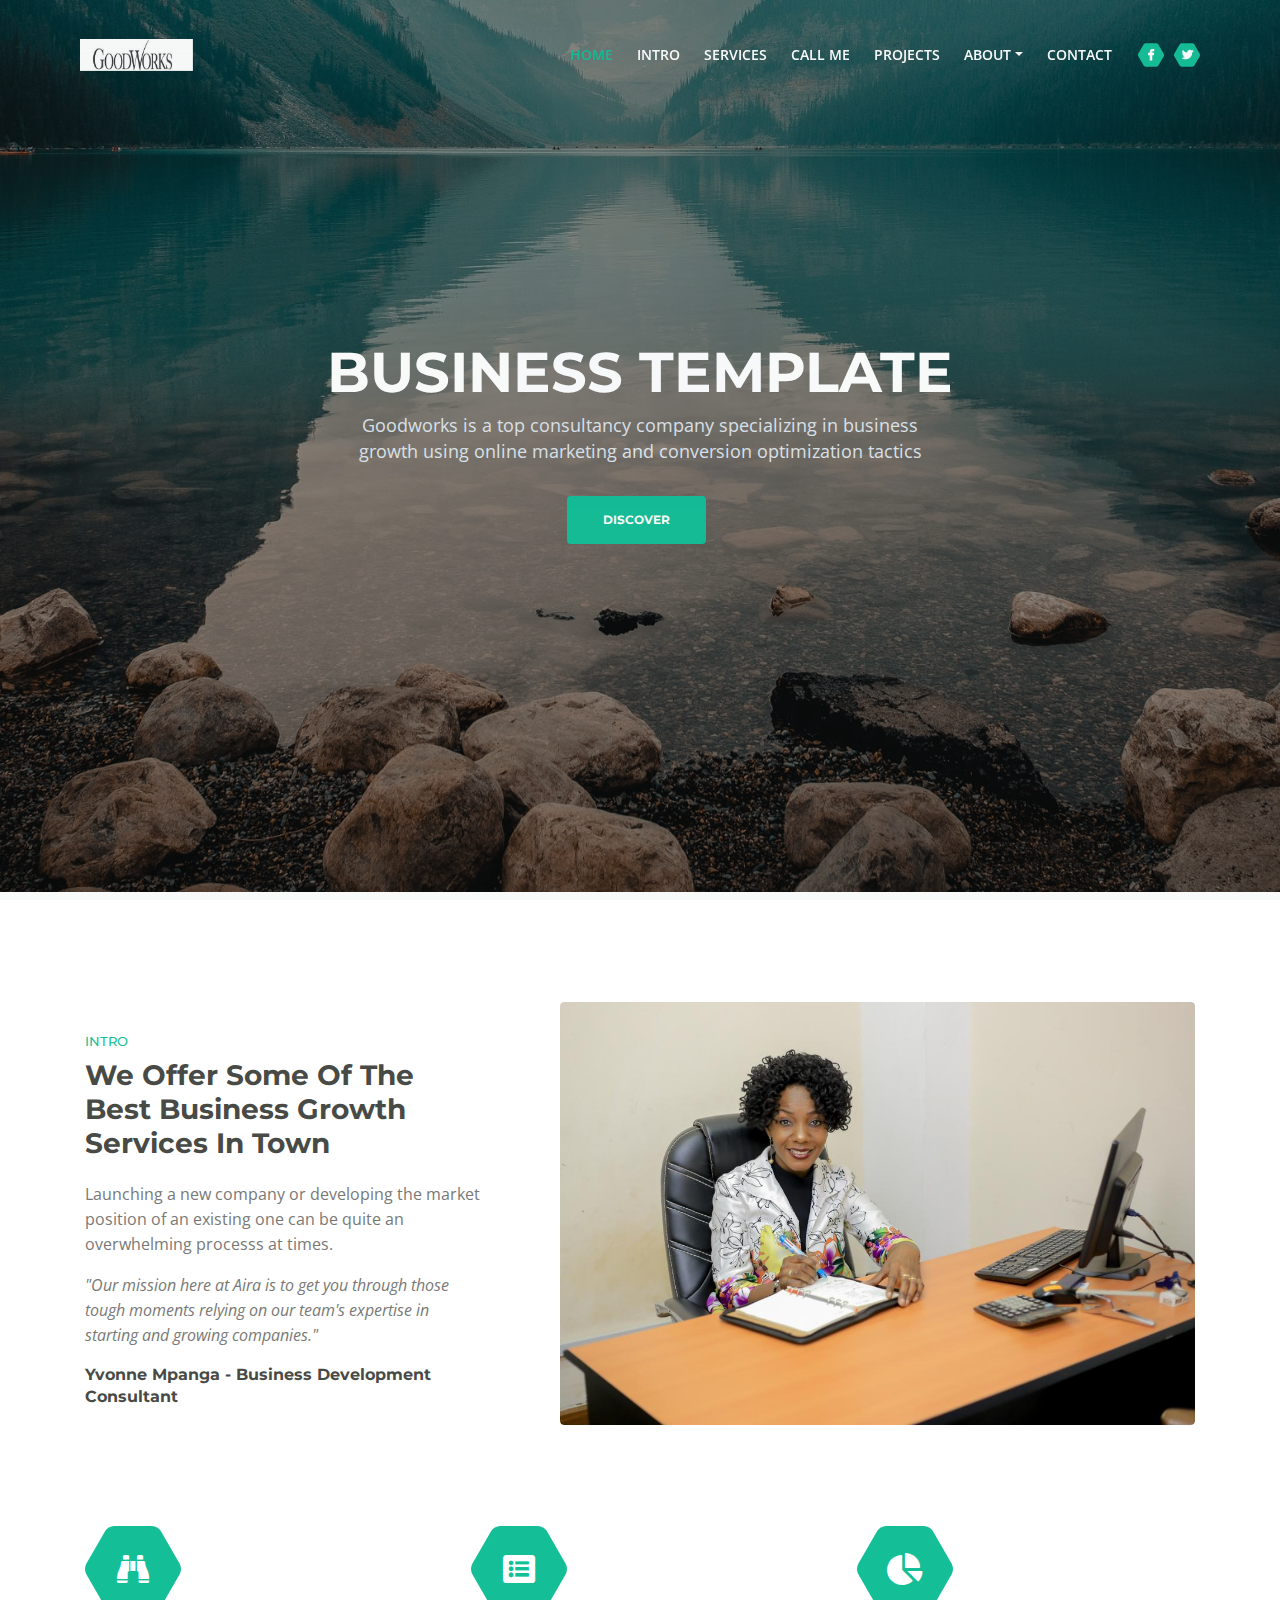
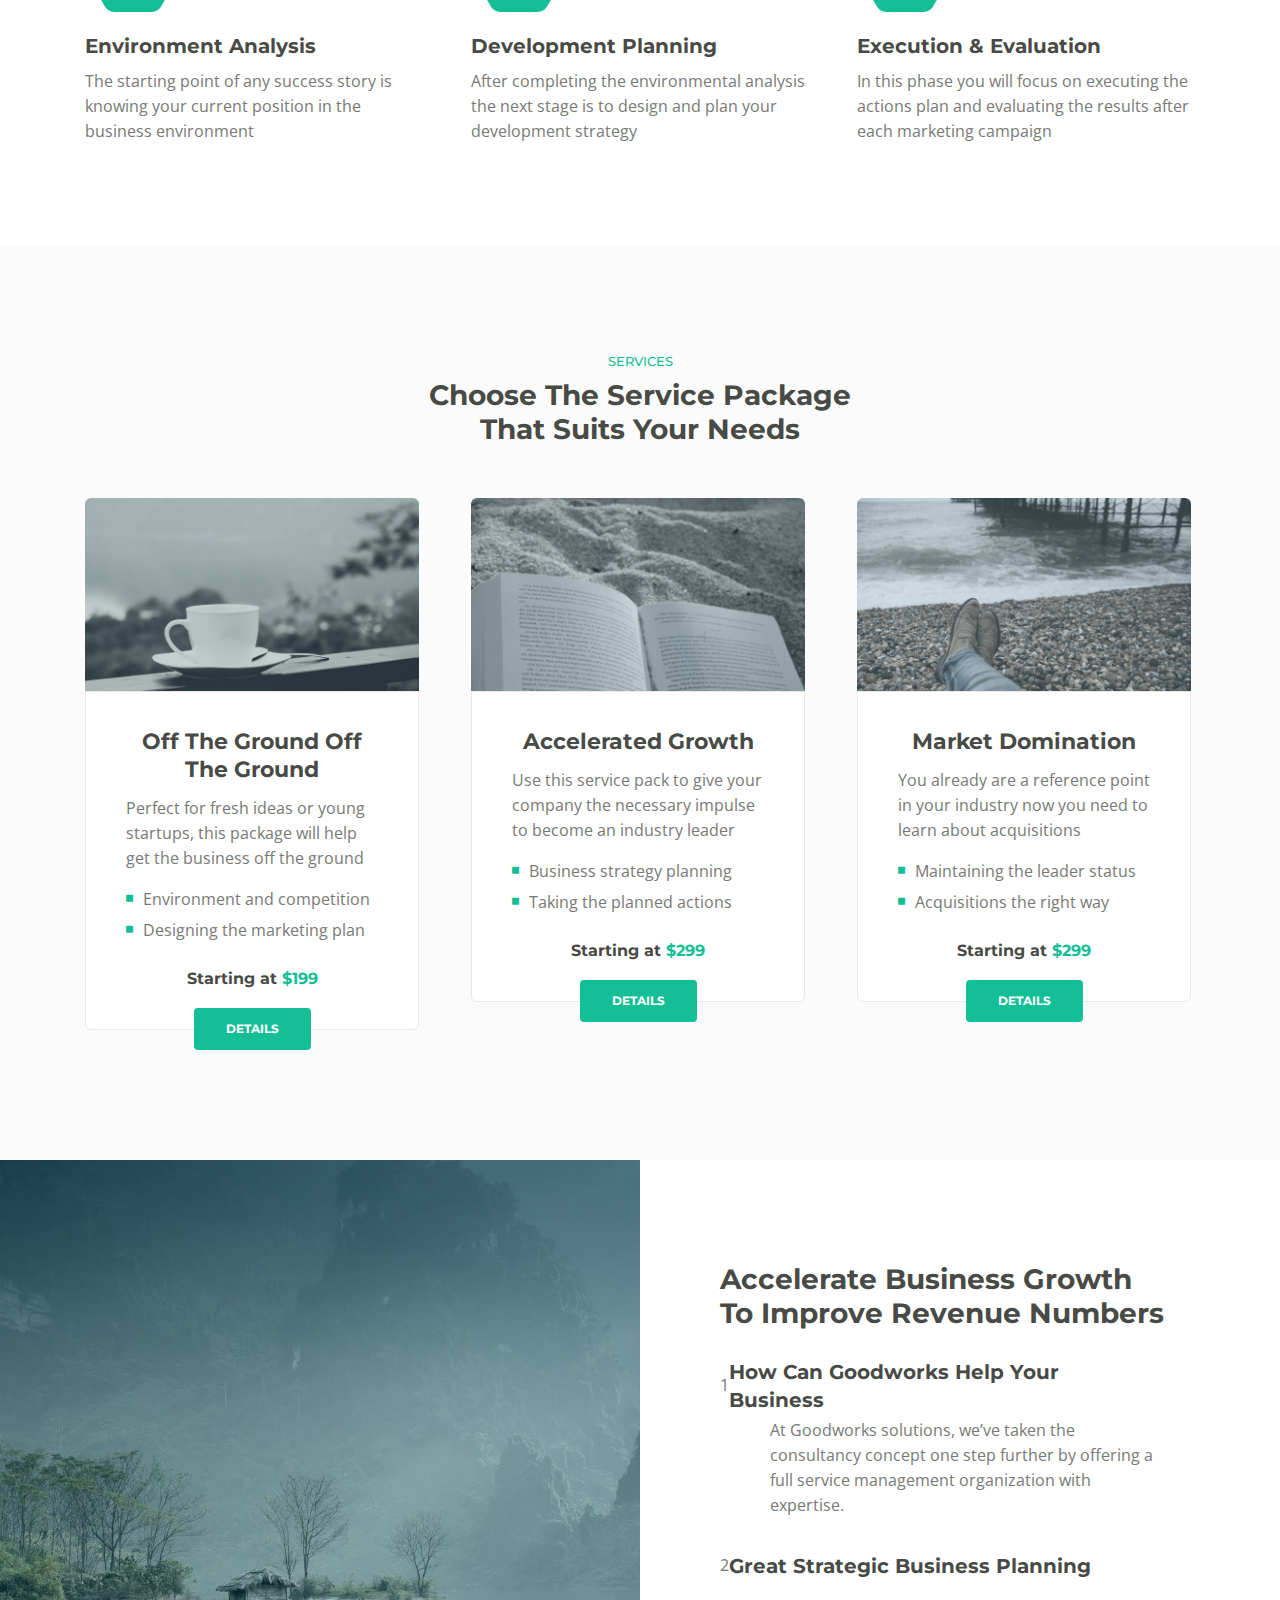
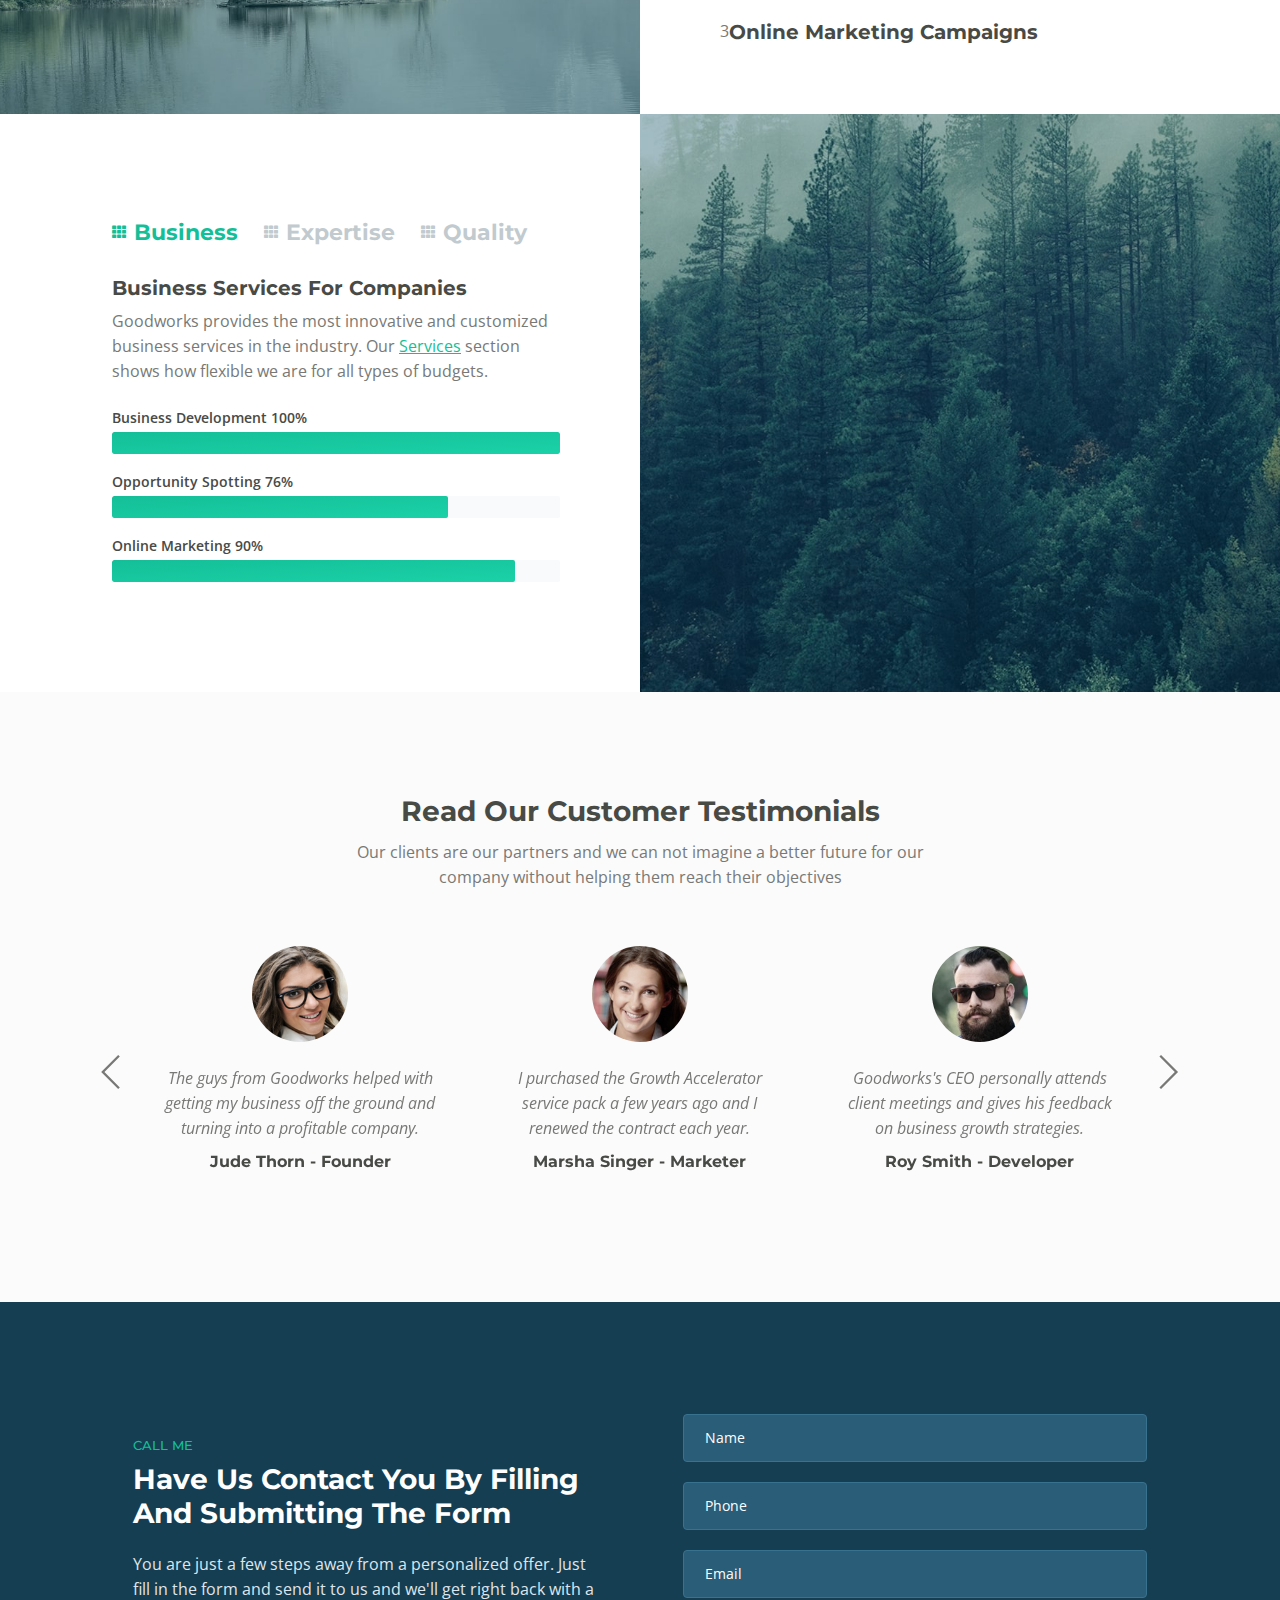
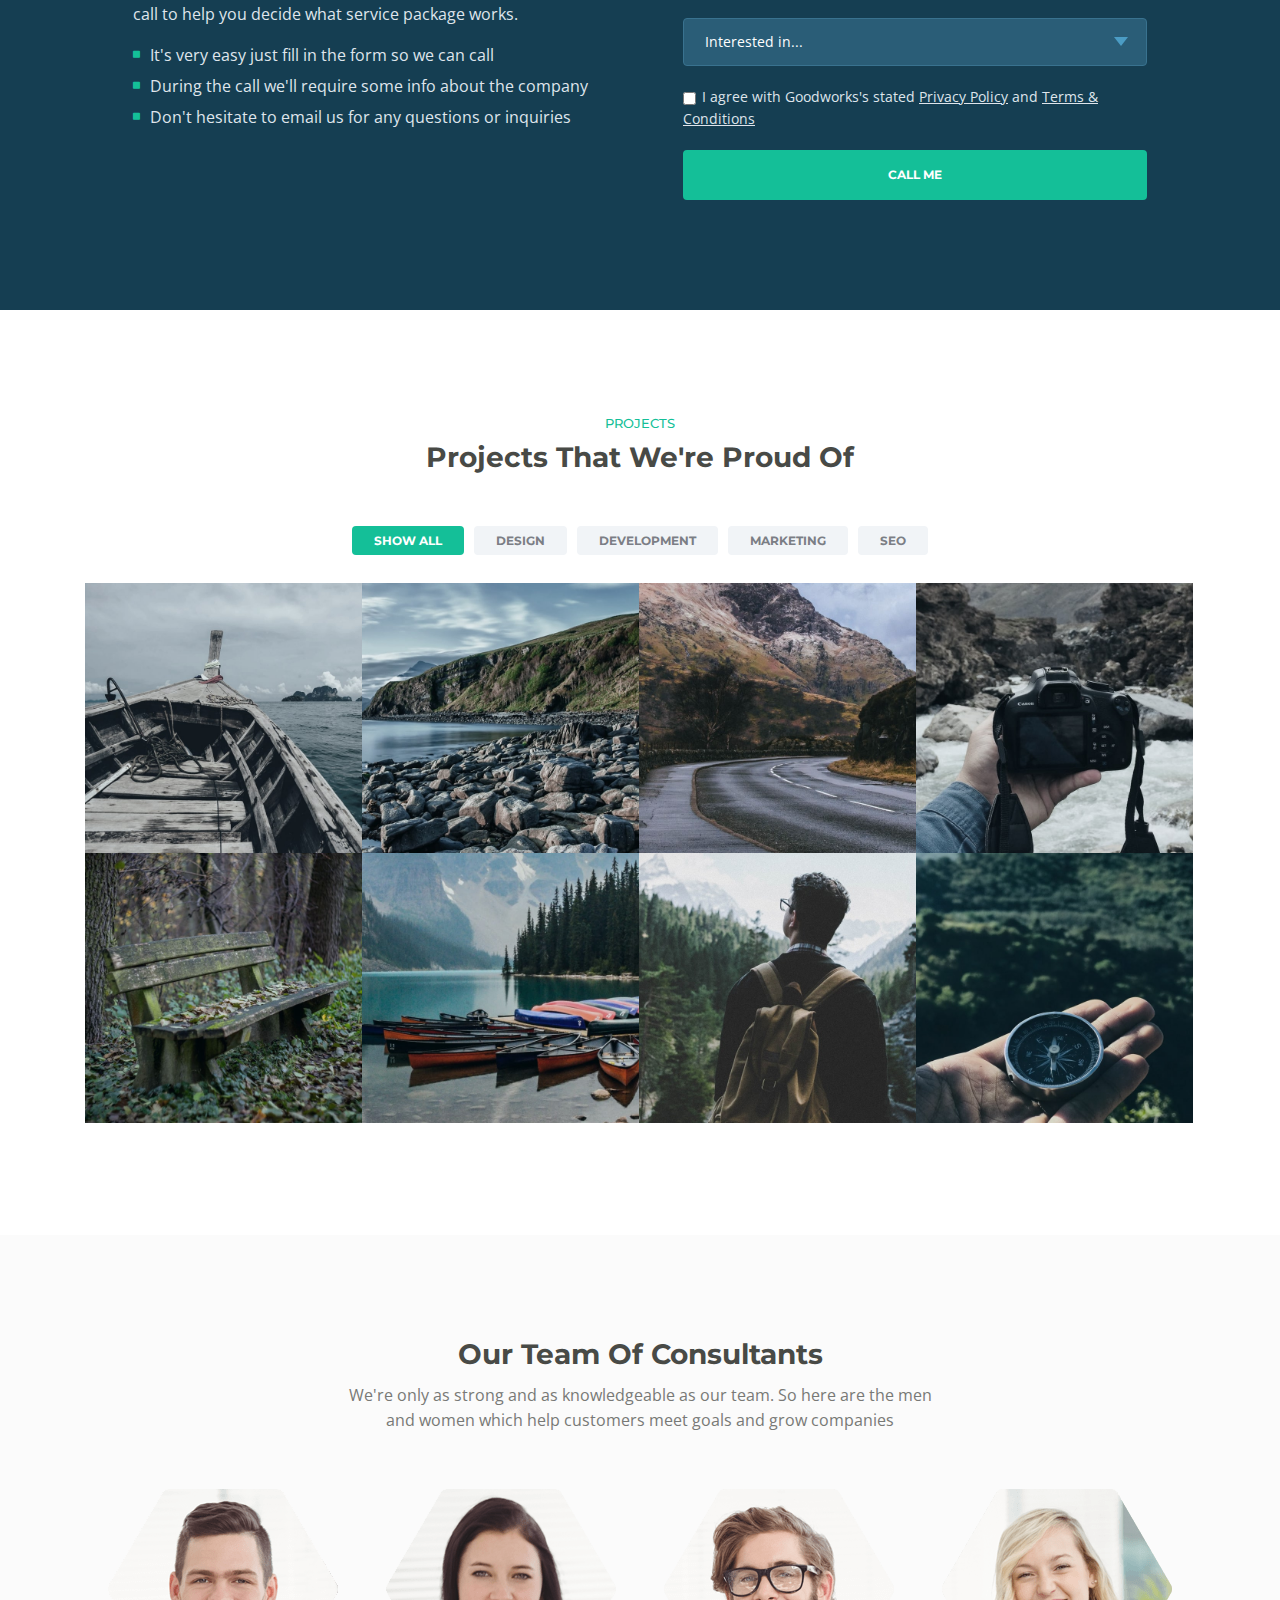
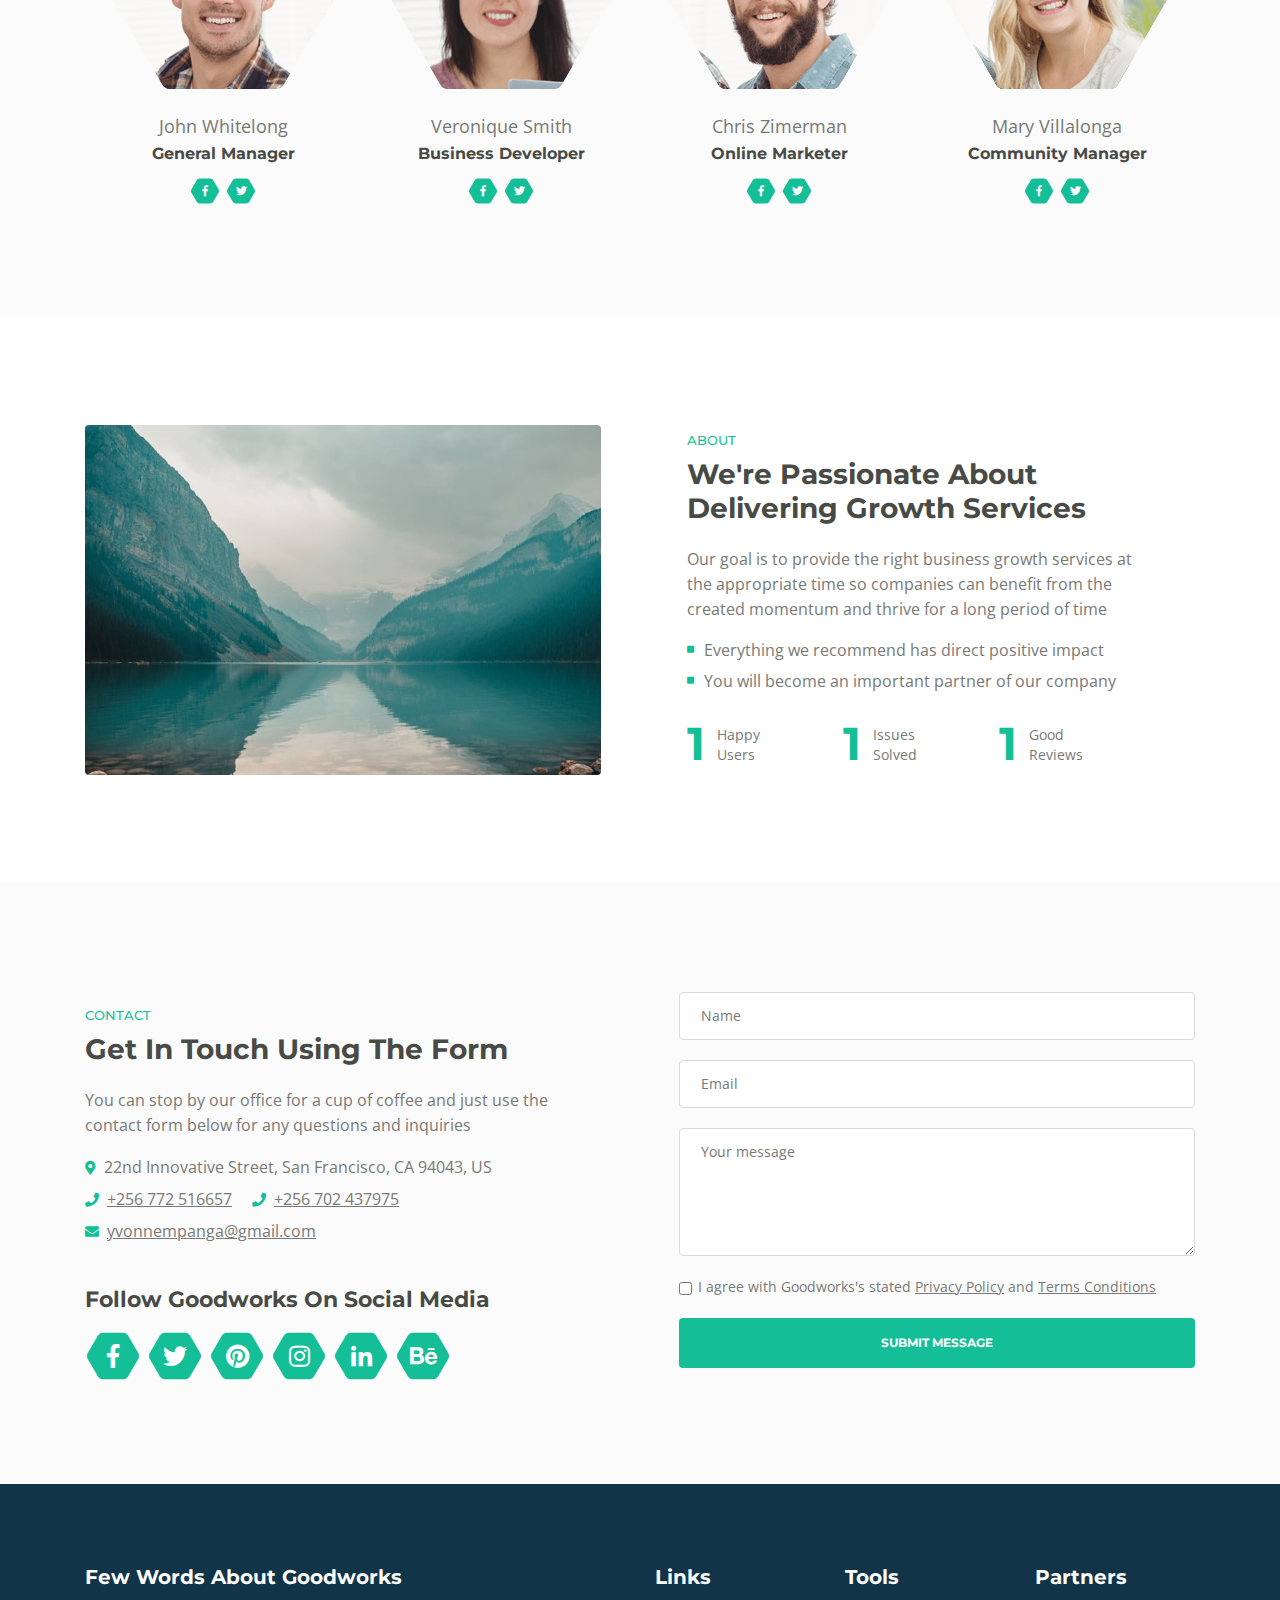
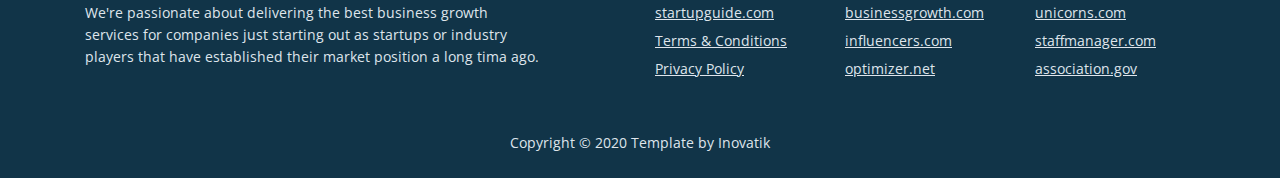
==== index.html @ 199445d6 "Add files via upload" ====
<!DOCTYPE html>
<html lang="en">
<head>
    <meta charset="utf-8">
    <meta name="viewport" content="width=device-width, initial-scale=1, shrink-to-fit=no">
    
    <!-- SEO Meta Tags -->
    <meta name="description" content="Goodworks is a business focused HTML landing page template built with Bootstrap to help you create lead generation websites for companies and their services.">
    <meta name="author" content="Inovatik">

    <!-- OG Meta Tags to improve the way the post looks when you share the page on LinkedIn, Facebook, Google+ -->
	<meta property="og:site_name" content="" /> <!-- website name -->
	<meta property="og:site" content="" /> <!-- website link -->
	<meta property="og:title" content=""/> <!-- title shown in the actual shared post -->
	<meta property="og:description" content="" /> <!-- description shown in the actual shared post -->
	<meta property="og:image" content="" /> <!-- image link, make sure it's jpg -->
	<meta property="og:url" content="" /> <!-- where do you want your post to link to -->
	<meta property="og:type" content="article" />

    <!-- Website Title -->
    <title>Goodworks MCM</title>
    
    <!-- Styles -->
    <link href="https://fonts.googleapis.com/css?family=Montserrat:500,700&display=swap&subset=latin-ext" rel="stylesheet">
    <link href="https://fonts.googleapis.com/css?family=Open+Sans:400,400i,600&display=swap&subset=latin-ext" rel="stylesheet">
    <link href="css/bootstrap.css" rel="stylesheet">
    <link href="css/fontawesome-all.css" rel="stylesheet">
    <link href="css/swiper.css" rel="stylesheet">
	<link href="css/magnific-popup.css" rel="stylesheet">
	<link href="css/styles.css" rel="stylesheet">
	
	<!-- Favicon  -->
    <link rel="icon" href="images/favicon.png">
</head>
<body data-spy="scroll" data-target=".fixed-top">
    
    <!-- Preloader -->
	<div class="spinner-wrapper">
        <div class="spinner">
            <div class="bounce1"></div>
            <div class="bounce2"></div>
            <div class="bounce3"></div>
        </div>
    </div>
    <!-- end of preloader -->
    

    <!-- Navbar -->
    <nav class="navbar navbar-expand-md navbar-dark navbar-custom fixed-top">
        <!-- Text Logo - Use this if you don't have a graphic logo -->
        <!-- <a class="navbar-brand logo-text page-scroll" href="index.html">Goodworks</a> -->

        <!-- Image Logo -->
        <a class="navbar-brand logo-image" href="index.html"><img src="images/logo.jpg" alt="alternative"></a>
        
        <!-- Mobile Menu Toggle Button -->
        <button class="navbar-toggler" type="button" data-toggle="collapse" data-target="#navbarsExampleDefault" Goodworks-controls="navbarsExampleDefault" Goodworks-expanded="false" Goodworks-label="Toggle navigation">
            <span class="navbar-toggler-awesome fas fa-bars"></span>
            <span class="navbar-toggler-awesome fas fa-times"></span>
        </button>
        <!-- end of mobile menu toggle button -->

        <div class="collapse navbar-collapse" id="navbarsExampleDefault">
            <ul class="navbar-nav ml-auto">
                <li class="nav-item">
                    <a class="nav-link page-scroll" href="#header">HOME <span class="sr-only">(current)</span></a>
                </li>
                <li class="nav-item">
                    <a class="nav-link page-scroll" href="#intro">INTRO</a>
                </li>
                <li class="nav-item">
                    <a class="nav-link page-scroll" href="#services">SERVICES</a>
                </li>
                <li class="nav-item">
                    <a class="nav-link page-scroll" href="#callMe">CALL ME</a>
                </li>
                <li class="nav-item">
                    <a class="nav-link page-scroll" href="#projects">PROJECTS</a>
                </li>

                <!-- Dropdown Menu -->          
                <li class="nav-item dropdown">
                    <a class="nav-link dropdown-toggle page-scroll" href="#about" id="navbarDropdown" role="button" Goodworks-haspopup="true" Goodworks-expanded="false">ABOUT</a>
                    <div class="dropdown-menu" Goodworks-labelledby="navbarDropdown">
                        <a class="dropdown-item" href="terms-conditions.html"><span class="item-text">TERMS CONDITIONS</span></a>
                        <div class="dropdown-items-divide-hr"></div>
                        <a class="dropdown-item" href="privacy-policy.html"><span class="item-text">PRIVACY POLICY</span></a>
                    </div>
                </li>
                <!-- end of dropdown menu -->

                <li class="nav-item">
                    <a class="nav-link page-scroll" href="#contact">CONTACT</a>
                </li>
            </ul>
            <span class="nav-item social-icons">
                <span class="fa-stack">
                    <a href="#your-link">
                        <span class="hexagon"></span>
                        <i class="fab fa-facebook-f fa-stack-1x"></i>
                    </a>
                </span>
                <span class="fa-stack">
                    <a href="#your-link">
                        <span class="hexagon"></span>
                        <i class="fab fa-twitter fa-stack-1x"></i>
                    </a>
                </span>
            </span>
        </div>
    </nav> <!-- end of navbar -->
    <!-- end of navbar -->


    <!-- Header -->
    <header id="header" class="header">
        <div class="header-content">
            <div class="container">
                <div class="row">
                    <div class="col-lg-12">
                        <div class="text-container">
                            <h1>BUSINESS <span id="js-rotating">TEMPLATE, SERVICES, SOLUTIONS</span></h1>
                            <p class="p-heading p-large">Goodworks is a top consultancy company specializing in business growth using online marketing and conversion optimization tactics</p>
                            <a class="btn-solid-lg page-scroll" href="#intro">DISCOVER</a>
                        </div>
                    </div> <!-- end of col -->
                </div> <!-- end of row -->
            </div> <!-- end of container -->
        </div> <!-- end of header-content -->
    </header> <!-- end of header -->
    <!-- end of header -->


    <!-- Intro -->
    <div id="intro" class="basic-1">
        <div class="container">
            <div class="row">
                <div class="col-lg-5">
                    <div class="text-container">
                        <div class="section-title">INTRO</div>
                        <h2>We Offer Some Of The Best Business Growth Services In Town</h2>
                        <p>Launching a new company or developing the market position of an existing one can be quite an overwhelming processs at times.</p>
                        <p class="testimonial-text">"Our mission here at Aira is to get you through those tough moments relying on our team's expertise in starting and growing companies."</p>
                        <div class="testimonial-author">Yvonne Mpanga - Business Development Consultant</div>
                    </div> <!-- end of text-container -->
                </div> <!-- end of col -->
                <div class="col-lg-7">
                    <div class="image-container">
                        <img class="img-fluid" src="images/yvone.jpg" alt="alternative">
                    </div> <!-- end of image-container -->
                </div> <!-- end of col -->
            </div> <!-- end of row -->
        </div> <!-- end of container -->
    </div> <!-- end of basic-1 -->
    <!-- end of intro -->


    <!-- Description -->
    <div class="cards-1">
        <div class="container">
            <div class="row">
                <div class="col-lg-12">
                    
                    <!-- Card -->
                    <div class="card">
                        <span class="fa-stack">
                            <span class="hexagon"></span>
                            <i class="fas fa-binoculars fa-stack-1x"></i>
                        </span>
                        <div class="card-body">
                            <h4 class="card-title">Environment Analysis</h4>
                            <p>The starting point of any success story is knowing your current position in the business environment</p>
                        </div>
                    </div>
                    <!-- end of card -->

                    <!-- Card -->
                    <div class="card">
                        <span class="fa-stack">
                            <span class="hexagon"></span>
                            <i class="fas fa-list-alt fa-stack-1x"></i>
                        </span>
                        <div class="card-body">
                            <h4 class="card-title">Development Planning</h4>
                            <p>After completing the environmental analysis the next stage is to design and  plan your development strategy</p>
                        </div>
                    </div>
                    <!-- end of card -->

                    <!-- Card -->
                    <div class="card">
                        <span class="fa-stack">
                            <span class="hexagon"></span>
                            <i class="fas fa-chart-pie fa-stack-1x"></i>
                        </span>
                        <div class="card-body">
                            <h4 class="card-title">Execution & Evaluation</h4>
                            <p>In this phase you will focus on executing the actions plan and evaluating the results after each marketing campaign</p>
                        </div>
                    </div>
                    <!-- end of card -->

                </div> <!-- end of col -->
            </div> <!-- end of row -->
        </div> <!-- end of container -->
    </div> <!-- end of cards-1 -->
    <!-- end of description -->


    <!-- Services -->
    <div id="services" class="cards-2">
        <div class="container">
            <div class="row">
                <div class="col-lg-12">
                    <div class="section-title">SERVICES</div>
                    <h2>Choose The Service Package<br> That Suits Your Needs</h2>
                </div> <!-- end of col -->
            </div> <!-- end of row -->
            <div class="row">
                <div class="col-lg-12">
                    
                    <!-- Card -->
                    <div class="card">
                        <div class="card-image">
                            <img class="img-fluid" src="images/services-1.jpg" alt="alternative">
                        </div>
                        <div class="card-body">
                            <h3 class="card-title">Off The Ground Off The Ground</h3>
                            <p>Perfect for fresh ideas or young startups, this package will help get the business off the ground</p>
                            <ul class="list-unstyled li-space-lg">
                                <li class="media">
                                    <i class="fas fa-square"></i>
                                    <div class="media-body">Environment and competition</div>
                                </li>
                                <li class="media">
                                    <i class="fas fa-square"></i>
                                    <div class="media-body">Designing the marketing plan</div>
                                </li>
                            </ul>
                            <p class="price">Starting at <span>$199</span></p>
                        </div>
                        <div class="button-container">
                            <a class="btn-solid-reg page-scroll" href="#callMe">DETAILS</a>
                        </div> <!-- end of button-container -->
                    </div>
                    <!-- end of card -->

                    <!-- Card -->
                    <div class="card">
                        <div class="card-image">
                            <img class="img-fluid" src="images/services-2.jpg" alt="alternative">
                        </div>
                        <div class="card-body">
                            <h3 class="card-title">Accelerated Growth</h3>
                            <p>Use this service pack to give your company the necessary impulse to become an industry leader</p>
                            <ul class="list-unstyled li-space-lg">
                                <li class="media">
                                    <i class="fas fa-square"></i>
                                    <div class="media-body">Business strategy planning</div>
                                </li>
                                <li class="media">
                                    <i class="fas fa-square"></i>
                                    <div class="media-body">Taking the planned actions</div>
                                </li>
                            </ul>
                            <p class="price">Starting at <span>$299</span></p>
                        </div>
                        <div class="button-container">
                            <a class="btn-solid-reg page-scroll" href="#callMe">DETAILS</a>
                        </div> <!-- end of button-container -->
                    </div>
                    <!-- end of card -->

                    <!-- Card -->
                    <div class="card">
                        <div class="card-image">
                            <img class="img-fluid" src="images/services-3.jpg" alt="alternative">
                        </div>
                        <div class="card-body">
                            <h3 class="card-title">Market Domination</h3>
                            <p>You already are a reference point in your industry now you need to learn about acquisitions</p>
                            <ul class="list-unstyled li-space-lg">
                                <li class="media">
                                    <i class="fas fa-square"></i>
                                    <div class="media-body">Maintaining the leader status</div>
                                </li>
                                <li class="media">
                                    <i class="fas fa-square"></i>
                                    <div class="media-body">Acquisitions the right way</div>
                                </li>
                            </ul>
                            <p class="price">Starting at <span>$299</span></p>
                        </div>
                        <div class="button-container">
                            <a class="btn-solid-reg page-scroll" href="#callMe">DETAILS</a>
                        </div> <!-- end of button-container -->
                    </div>
                    <!-- end of card -->

                </div> <!-- end of col -->
            </div> <!-- end of row -->
        </div> <!-- end of container -->
    </div> <!-- end of cards-2 -->
    <!-- end of services -->
    

    <!-- Details 1 -->
	<div id="details" class="accordion">
		<div class="area-1">
		</div><!-- end of area-1 on same line and no space between comments to eliminate margin white space --><div class="area-2">
            
            <!-- Accordion -->
            <div class="accordion-container" id="accordionOne">
                <h2>Accelerate Business Growth To Improve Revenue Numbers</h2>
                <div class="item">
                    <div id="headingOne">
                        <span data-toggle="collapse" data-target="#collapseOne" Goodworks-expanded="true" Goodworks-controls="collapseOne" role="button">
                            <span class="circle-numbering">1</span><span class="accordion-title">How Can Goodworks Help Your Business</span>
                        </span>
                    </div>
                    <div id="collapseOne" class="collapse show" Goodworks-labelledby="headingOne" data-parent="#accordionOne">
                        <div class="accordion-body">
                            At Goodworks solutions, we’ve taken the consultancy concept one step further by offering a full service management organization with expertise.
                        </div>
                    </div>
                </div> <!-- end of item -->
            
                <div class="item">
                    <div id="headingTwo">
                        <span class="collapsed" data-toggle="collapse" data-target="#collapseTwo" Goodworks-expanded="false" Goodworks-controls="collapseTwo" role="button">
                            <span class="circle-numbering">2</span><span class="accordion-title">Great Strategic Business Planning</span>
                        </span>
                    </div>
                    <div id="collapseTwo" class="collapse" Goodworks-labelledby="headingTwo" data-parent="#accordionOne">
                        <div class="accordion-body">
                            Goodworks partners with businesses to business growth and development ideas including environment analysis, plan execution and evaluation.
                        </div>
                    </div>
                </div> <!-- end of item -->
            
                <div class="item">
                    <div id="headingThree">
                        <span class="collapsed" data-toggle="collapse" data-target="#collapseThree" Goodworks-expanded="false" Goodworks-controls="collapseThree" role="button">
                            <span class="circle-numbering">3</span><span class="accordion-title">Online Marketing Campaigns</span>
                        </span>
                    </div>
                    <div id="collapseThree" class="collapse" Goodworks-labelledby="headingThree" data-parent="#accordionOne">
                        <div class="accordion-body">
                            An awesome online marketing plan won't save your bad product but paired with a good product, the sky is the limit for what can be achieved.
                        </div>
                    </div>
                </div> <!-- end of item -->
            </div> <!-- end of accordion-container -->
            <!-- end of accordion -->

		</div> <!-- end of area-2 -->
    </div> <!-- end of accordion -->
    <!-- end of details 1 -->


    <!-- Details 2 -->
	<div class="tabs">
        <div class="area-1">
            <div class="tabs-container">
                
                <!-- Tabs Links -->
                <ul class="nav nav-tabs" id="GoodworksTabs" role="tablist">
                    <li class="nav-item">
                        <a class="nav-link active" id="nav-tab-1" data-toggle="tab" href="#tab-1" role="tab" Goodworks-controls="tab-1" Goodworks-selected="true"><i class="fas fa-th"></i> Business</a>
                    </li>
                    <li class="nav-item">
                        <a class="nav-link" id="nav-tab-2" data-toggle="tab" href="#tab-2" role="tab" Goodworks-controls="tab-2" Goodworks-selected="false"><i class="fas fa-th"></i> Expertise</a>
                    </li>
                    <li class="nav-item">
                        <a class="nav-link" id="nav-tab-3" data-toggle="tab" href="#tab-3" role="tab" Goodworks-controls="tab-3" Goodworks-selected="false"><i class="fas fa-th"></i> Quality</a>
                    </li>
                </ul>
                <!-- end of tabs links -->
                
                <!-- Tabs Content -->
                <div class="tab-content" id="GoodworksTabsContent">

                    <!-- Tab -->
                    <div class="tab-pane fade show active" id="tab-1" role="tabpanel" Goodworks-labelledby="tab-1">
                        <h4>Business Services For Companies</h4>
                        <p>Goodworks provides the most innovative and customized business services in the industry. Our <a class="green page-scroll" href="#services">Services</a> section shows how flexible we are for all types of budgets.</p>
                        
                        <!-- Progress Bars -->
                        <div class="progress-container">
                            <div class="title">Business Development 100%</div>
                            <div class="progress">
                                <div class="progress-bar first" role="progressbar" Goodworks-valuenow="0" Goodworks-valuemin="0" Goodworks-valuemax="100"></div>
                            </div>
                            <div class="title">Opportunity Spotting 76%</div>
                            <div class="progress">
                                <div class="progress-bar second" role="progressbar" Goodworks-valuenow="75" Goodworks-valuemin="0" Goodworks-valuemax="100"></div>
                            </div>
                            <div class="title">Online Marketing 90%</div>
                            <div class="progress">
                                <div class="progress-bar third" role="progressbar" Goodworks-valuenow="90" Goodworks-valuemin="0" Goodworks-valuemax="100"></div>
                            </div>
                        </div> <!-- end of progress-container -->
                        <!-- end of progress bars -->
                        
                    </div> <!-- end of tab-pane --> 
                    <!-- end of tab -->

                    <!-- Tab -->
                    <div class="tab-pane fade" id="tab-2" role="tabpanel" Goodworks-labelledby="tab-2">
                        <ul class="list-unstyled li-space-lg first">
                            <li class="media">
                                <div class="media-bullet">1</div>
                                <div class="media-body"><strong>High quality</strong> is on top of our list when it comes to the way we deliver the services</div>
                            </li>
                            <li class="media">
                                <div class="media-bullet">2</div>
                                <div class="media-body"><strong>Maximum impact</strong> is what we look for in our actions</div>
                            </li>
                            <li class="media">
                                <div class="media-bullet">3</div>
                                <div class="media-body"><strong>Quality standards</strong> are important but meant to be exceeded</div>
                            </li>
                        </ul>
                        <ul class="list-unstyled li-space-lg last">
                            <li class="media">
                                <div class="media-bullet">4</div>
                                <div class="media-body"><strong>We're always looking</strong> for industry leaders to help them win their market position</div>
                            </li>
                            <li class="media">
                                <div class="media-bullet">5</div>
                                <div class="media-body"><strong>Evaluation</strong> is a key aspect of this business and important</div>
                            </li>
                            <li class="media">
                                <div class="media-bullet">6</div>
                                <div class="media-body"><strong>Ethic</strong> procedures ar alwasy at the base of everything we do</div>
                            </li>
                        </ul>
                    </div> <!-- end of tab-pane -->
                    <!-- end of tab -->

                    <!-- Tab -->
                    <div class="tab-pane fade" id="tab-3" role="tabpanel" Goodworks-labelledby="tab-3">
                        <p><strong>We strive to achieve</strong> 100% customer satisfaction for both types of customers: hiring companies and job seekers. Types of customers: <a class="green" href="#your-link">with huge potential</a></p>
                        <p><strong>Our goal is to help</strong> your company achieve its full potential and establish long term stability for <a class="green" href="#your-link">the stakeholders</a></p>
                        <ul class="list-unstyled li-space-lg">
                            <li class="media">
                                <i class="fas fa-square"></i>
                                <div class="media-body">It's easy to get a quotation, just call our office anytime</div>
                            </li>
                            <li class="media">
                                <i class="fas fa-square"></i>
                                <div class="media-body">We'll get back to you with an initial estimate soon</div>
                            </li>
                            <li class="media">
                                <i class="fas fa-square"></i>
                                <div class="media-body">Get ready to see results even after only 30 days</div>
                            </li>
                            <li class="media">
                                <i class="fas fa-square"></i>
                                <div class="media-body">Ask for a quote and start improving your business</div>
                            </li>
                            <li class="media">
                                <i class="fas fa-square"></i>
                                <div class="media-body">Just fill out the form and we'll call you right away</div>
                            </li>
                        </ul>
                    </div> <!-- end of tab-pane -->
                    <!-- end of tab -->

                </div> <!-- end of tab-content -->
                <!-- end of tabs content -->

            </div> <!-- end of tabs-container -->
        </div><!-- end of area-1 on same line and no space between comments to eliminate margin white space --><div class="area-2"></div> <!-- end of area-2 -->
    </div> <!-- end of tabs -->
    <!-- end of details 2 -->


    <!-- Testimonials -->
    <div class="slider">
        <div class="container">
            <div class="row">
                <div class="col-lg-12">
                    <h2>Read Our Customer Testimonials</h2>
                    <p class="p-heading">Our clients are our partners and we can not imagine a better future for our company without helping them reach their objectives</p>
                </div> <!-- end of col -->
            </div> <!-- end of row -->
            <div class="row">
                <div class="col-lg-12">

                    <!-- Card Slider -->
                    <div class="slider-container">
                        <div class="swiper-container card-slider">
                            <div class="swiper-wrapper">
                                
                                <!-- Slide -->
                                <div class="swiper-slide">
                                    <div class="card">
                                        <img class="card-image" src="images/testimonial-1.jpg" alt="alternative">
                                        <div class="card-body">
                                            <div class="testimonial-text">The guys from Goodworks helped with getting my business off the ground and turning into a profitable company.</div>
                                            <div class="testimonial-author">Jude Thorn - Founder</div>
                                        </div>
                                    </div>
                                </div> <!-- end of swiper-slide -->
                                <!-- end of slide -->
        
                                <!-- Slide -->
                                <div class="swiper-slide">
                                    <div class="card">
                                        <img class="card-image" src="images/testimonial-2.jpg" alt="alternative">
                                        <div class="card-body">
                                            <div class="testimonial-text">I purchased the Growth Accelerator service pack a few years ago and I renewed the contract each year. </div>
                                            <div class="testimonial-author">Marsha Singer - Marketer</div>
                                        </div>
                                    </div>        
                                </div> <!-- end of swiper-slide -->
                                <!-- end of slide -->
        
                                <!-- Slide -->
                                <div class="swiper-slide">
                                    <div class="card">
                                        <img class="card-image" src="images/testimonial-3.jpg" alt="alternative">
                                        <div class="card-body">
                                            <div class="testimonial-text">Goodworks's CEO personally attends client meetings and gives his feedback on business growth strategies.</div>
                                            <div class="testimonial-author">Roy Smith - Developer</div>
                                        </div>
                                    </div>        
                                </div> <!-- end of swiper-slide -->
                                <!-- end of slide -->
        
                                <!-- Slide -->
                                <div class="swiper-slide">
                                    <div class="card">
                                        <img class="card-image" src="images/testimonial-4.jpg" alt="alternative">
                                        <div class="card-body">
                                            <div class="testimonial-text">At the beginning I thought the prices are a little high for what they offer but they over deliver each and every time.</div>
                                            <div class="testimonial-author">Ronald Spice - Owner</div>
                                        </div>
                                    </div>
                                </div> <!-- end of swiper-slide -->
                                <!-- end of slide -->
        
                                <!-- Slide -->
                                <div class="swiper-slide">
                                    <div class="card">
                                        <img class="card-image" src="images/testimonial-5.jpg" alt="alternative">
                                        <div class="card-body">
                                            <div class="testimonial-text">I recommend Goodworks to every business owner or growth leader that wants to take his company to the next level.</div>
                                            <div class="testimonial-author">Lindsay Rune - Manager</div>
                                        </div>
                                    </div>        
                                </div> <!-- end of swiper-slide -->
                                <!-- end of slide -->
        
                                <!-- Slide -->
                                <div class="swiper-slide">
                                    <div class="card">
                                        <img class="card-image" src="images/testimonial-6.jpg" alt="alternative">
                                        <div class="card-body">
                                            <div class="testimonial-text">My goals for using Goodworks's services seemed high when I first set them but they've met them with no problems.</div>
                                            <div class="testimonial-author">Ann Black - Consultant</div>
                                        </div>
                                    </div>        
                                </div> <!-- end of swiper-slide -->
                                <!-- end of slide -->
                            
                            </div> <!-- end of swiper-wrapper -->
        
                            <!-- Add Arrows -->
                            <div class="swiper-button-next"></div>
                            <div class="swiper-button-prev"></div>
                            <!-- end of add arrows -->
        
                        </div> <!-- end of swiper-container -->
                    </div> <!-- end of sliedr-container -->
                    <!-- end of card slider -->

                </div> <!-- end of col -->
            </div> <!-- end of row -->
        </div> <!-- end of container -->
    </div> <!-- end of slider -->
    <!-- end of testimonials -->


    <!-- Call Me -->
    <div id="callMe" class="form-1">
        <div class="container">
            <div class="row">
                <div class="col-lg-6">
                    <div class="text-container">
                        <div class="section-title">CALL ME</div>
                        <h2 class="white">Have Us Contact You By Filling And Submitting The Form</h2>
                        <p class="white">You are just a few steps away from a personalized offer. Just fill in the form and send it to us and we'll get right back with a call to help you decide what service package works.</p>
                        <ul class="list-unstyled li-space-lg white">
                            <li class="media">
                                <i class="fas fa-square"></i>
                                <div class="media-body">It's very easy just fill in the form so we can call</div>
                            </li>
                            <li class="media">
                                <i class="fas fa-square"></i>
                                <div class="media-body">During the call we'll require some info about the company</div>
                            </li>
                            <li class="media">
                                <i class="fas fa-square"></i>
                                <div class="media-body">Don't hesitate to email us for any questions or inquiries</div>
                            </li>
                        </ul>
                    </div>
                </div> <!-- end of col -->
                <div class="col-lg-6">
                   
                    <!-- Call Me Form -->
                    <form id="callMeForm" data-toggle="validator" data-focus="false">
                        <div class="form-group">
                            <input type="text" class="form-control-input" id="lname" name="lname" required>
                            <label class="label-control" for="lname">Name</label>
                            <div class="help-block with-errors"></div>
                        </div>
                        <div class="form-group">
                            <input type="text" class="form-control-input" id="lphone" name="lphone" required>
                            <label class="label-control" for="lphone">Phone</label>
                            <div class="help-block with-errors"></div>
                        </div>
                        <div class="form-group">
                            <input type="email" class="form-control-input" id="lemail" name="lemail" required>
                            <label class="label-control" for="lemail">Email</label>
                            <div class="help-block with-errors"></div>
                        </div>
                        <div class="form-group">
                            <select class="form-control-select" id="lselect" required>
                                <option class="select-option" value="" disabled selected>Interested in...</option>
                                <option class="select-option" value="Off The Ground">Off The Ground</option>
                                <option class="select-option" value="Accelerated Growth">Accelerated Growth</option>
                                <option class="select-option" value="Market Domination">Market Domination</option>
                            </select>
                            <div class="help-block with-errors"></div>
                        </div>
                        <div class="form-group checkbox white">
                            <input type="checkbox" id="lterms" value="Agreed-to-Terms" name="lterms" required>I agree with Goodworks's stated <a class="white" href="privacy-policy.html">Privacy Policy</a> and <a class="white" href="terms-conditions.html">Terms & Conditions</a>
                            <div class="help-block with-errors"></div>
                        </div>
                        <div class="form-group">
                            <button type="submit" class="form-control-submit-button">CALL ME</button>
                        </div>
                        <div class="form-message">
                            <div id="lmsgSubmit" class="h3 text-center hidden"></div>
                        </div>
                    </form>
                    <!-- end of call me form -->
                    
                </div> <!-- end of col -->
            </div> <!-- end of row -->
        </div> <!-- end of container -->
    </div> <!-- end of form-1 -->
    <!-- end of call me -->


    <!-- Projects -->
	<div id="projects" class="filter">
		<div class="container">
            <div class="row">
                <div class="col-lg-12">
                    <div class="section-title">PROJECTS</div>
                    <h2>Projects That We're Proud Of</h2>
                </div> <!-- end of col -->
            </div> <!-- end of row -->
            <div class="row">
                <div class="col-lg-12">
                    <!-- Filter -->
                    <div class="button-group filters-button-group">
                        <a class="button is-checked" data-filter="*"><span>SHOW ALL</span></a>
                        <a class="button" data-filter=".design"><span>DESIGN</span></a>
                        <a class="button" data-filter=".development"><span>DEVELOPMENT</span></a>
                        <a class="button" data-filter=".marketing"><span>MARKETING</span></a>
                        <a class="button" data-filter=".seo"><span>SEO</span></a>
                    </div> <!-- end of button group -->
                    <div class="grid">
                        <div class="element-item development">
                            <a class="popup-with-move-anim" href="#project-1"><div class="element-item-overlay"><span>Online Banking</span></div><img src="images/project-1.jpg" alt="alternative"></a>
                        </div>
                        <div class="element-item development">
                            <a class="popup-with-move-anim" href="#project-2"><div class="element-item-overlay"><span>Classic Industry</span></div><img src="images/project-2.jpg" alt="alternative"></a>
                        </div>
                        <div class="element-item design development marketing">
                            <a class="popup-with-move-anim" href="#project-3"><div class="element-item-overlay"><span>BoomBap Audio</span></div><img src="images/project-3.jpg" alt="alternative"></a>
                        </div>
                        <div class="element-item design development marketing">
                            <a class="popup-with-move-anim" href="#project-4"><div class="element-item-overlay"><span>Van Moose</span></div><img src="images/project-4.jpg" alt="alternative"></a>
                        </div>
                        <div class="element-item design development marketing seo">
                            <a class="popup-with-move-anim" href="#project-5"><div class="element-item-overlay"><span>Joy Moments</span></div><img src="images/project-5.jpg" alt="alternative"></a>
                        </div>
                        <div class="element-item design marketing seo">
                            <a class="popup-with-move-anim" href="#project-6"><div class="element-item-overlay"><span>Spark Events</span></div><img src="images/project-6.jpg" alt="alternative"></a>
                        </div>
                        <div class="element-item design marketing">
                            <a class="popup-with-move-anim" href="#project-7"><div class="element-item-overlay"><span>Casual Wear</span></div><img src="images/project-7.jpg" alt="alternative"></a>
                        </div>
                        <div class="element-item design marketing">
                            <a class="popup-with-move-anim" href="#project-8"><div class="element-item-overlay"><span>Zazoo Apps</span></div><img src="images/project-8.jpg" alt="alternative"></a>
                        </div>
                    </div> <!-- end of grid -->
                    <!-- end of filter -->
                    
                </div> <!-- end of col -->
            </div> <!-- end of row -->
		</div> <!-- end of container -->
    </div> <!-- end of filter -->
    <!-- end of projects -->


    <!-- Project Lightboxes -->
    <!-- Lightbox -->
    <div id="project-1" class="lightbox-basic zoom-anim-dialog mfp-hide">
        <div class="row">
            <button title="Close (Esc)" type="button" class="mfp-close x-button">×</button>
            <div class="col-lg-8">
                <img class="img-fluid" src="images/project-1.jpg" alt="alternative">
            </div> <!-- end of col -->
            <div class="col-lg-4">
                <h3>Online Banking</h3>
                <hr class="line-heading">
                <h6>Strategy Development</h6>
                <p>Need a solid foundation for your business growth plans? Goodworks will help you manage sales and meet your current needs</p>
                <p>By offering the best professional services and quality products in the market. Don't hesitate and get in touch with us.</p>
                <div class="testimonial-container">
                    <p class="testimonial-text">Need a solid foundation for your business growth plans? Goodworks will help you manage sales and meet your current requirements.</p>
                    <p class="testimonial-author">General Manager</p>
                </div>
                <a class="btn-solid-reg" href="#your-link">DETAILS</a> <a class="btn-outline-reg mfp-close as-button" href="#projects">BACK</a> 
            </div> <!-- end of col -->
        </div> <!-- end of row -->
    </div> <!-- end of lightbox-basic -->
    <!-- end of lightbox -->

    <!-- Lightbox -->
    <div id="project-2" class="lightbox-basic zoom-anim-dialog mfp-hide">
        <div class="row">
            <button title="Close (Esc)" type="button" class="mfp-close x-button">×</button>
            <div class="col-lg-8">
                <img class="img-fluid" src="images/project-2.jpg" alt="alternative">
            </div> <!-- end of col -->
            <div class="col-lg-4">
                <h3>Classic Industry</h3>
                <hr class="line-heading">
                <h6>Strategy Development</h6>
                <p>Need a solid foundation for your business growth plans? Goodworks will help you manage sales and meet your current needs</p>
                <p>By offering the best professional services and quality products in the market. Don't hesitate and get in touch with us.</p>
                <div class="testimonial-container">
                    <p class="testimonial-text">Need a solid foundation for your business growth plans? Goodworks will help you manage sales and meet your current requirements.</p>
                    <p class="testimonial-author">General Manager</p>
                </div>
                <a class="btn-solid-reg" href="#your-link">DETAILS</a> <a class="btn-outline-reg mfp-close as-button" href="#projects">BACK</a> 
            </div> <!-- end of col -->
        </div> <!-- end of row -->
    </div> <!-- end of lightbox-basic -->
    <!-- end of lightbox -->

    <!-- Lightbox -->
    <div id="project-3" class="lightbox-basic zoom-anim-dialog mfp-hide">
        <div class="row">
            <button title="Close (Esc)" type="button" class="mfp-close x-button">×</button>
            <div class="col-lg-8">
                <img class="img-fluid" src="images/project-3.jpg" alt="alternative">
            </div> <!-- end of col -->
            <div class="col-lg-4">
                <h3>BoomBap Audio</h3>
                <hr class="line-heading">
                <h6>Strategy Development</h6>
                <p>Need a solid foundation for your business growth plans? Goodworks will help you manage sales and meet your current needs</p>
                <p>By offering the best professional services and quality products in the market. Don't hesitate and get in touch with us.</p>
                <div class="testimonial-container">
                    <p class="testimonial-text">Need a solid foundation for your business growth plans? Goodworks will help you manage sales and meet your current requirements.</p>
                    <p class="testimonial-author">General Manager</p>
                </div>
                <a class="btn-solid-reg" href="#your-link">DETAILS</a> <a class="btn-outline-reg mfp-close as-button" href="#projects">BACK</a> 
            </div> <!-- end of col -->
        </div> <!-- end of row -->
    </div> <!-- end of lightbox-basic -->
    <!-- end of lightbox -->

    <!-- Lightbox -->
    <div id="project-4" class="lightbox-basic zoom-anim-dialog mfp-hide">
        <div class="row">
            <button title="Close (Esc)" type="button" class="mfp-close x-button">×</button>
            <div class="col-lg-8">
                <img class="img-fluid" src="images/project-4.jpg" alt="alternative">
            </div> <!-- end of col -->
            <div class="col-lg-4">
                <h3>Van Moose</h3>
                <hr class="line-heading">
                <h6>Strategy Development</h6>
                <p>Need a solid foundation for your business growth plans? Goodworks will help you manage sales and meet your current needs</p>
                <p>By offering the best professional services and quality products in the market. Don't hesitate and get in touch with us.</p>
                <div class="testimonial-container">
                    <p class="testimonial-text">Need a solid foundation for your business growth plans? Goodworks will help you manage sales and meet your current requirements.</p>
                    <p class="testimonial-author">General Manager</p>
                </div>
                <a class="btn-solid-reg" href="#your-link">DETAILS</a> <a class="btn-outline-reg mfp-close as-button" href="#projects">BACK</a> 
            </div> <!-- end of col -->
        </div> <!-- end of row -->
    </div> <!-- end of lightbox-basic -->
    <!-- end of lightbox -->

    <!-- Lightbox -->
    <div id="project-5" class="lightbox-basic zoom-anim-dialog mfp-hide">
        <div class="row">
            <button title="Close (Esc)" type="button" class="mfp-close x-button">×</button>
            <div class="col-lg-8">
                <img class="img-fluid" src="images/project-5.jpg" alt="alternative">
            </div> <!-- end of col -->
            <div class="col-lg-4">
                <h3>Joy Moments</h3>
                <hr class="line-heading">
                <h6>Strategy Development</h6>
                <p>Need a solid foundation for your business growth plans? Goodworks will help you manage sales and meet your current needs</p>
                <p>By offering the best professional services and quality products in the market. Don't hesitate and get in touch with us.</p>
                <div class="testimonial-container">
                    <p class="testimonial-text">Need a solid foundation for your business growth plans? Goodworks will help you manage sales and meet your current requirements.</p>
                    <p class="testimonial-author">General Manager</p>
                </div>
                <a class="btn-solid-reg" href="#your-link">DETAILS</a> <a class="btn-outline-reg mfp-close as-button" href="#projects">BACK</a> 
            </div> <!-- end of col -->
        </div> <!-- end of row -->
    </div> <!-- end of lightbox-basic -->
    <!-- end of lightbox -->

    <!-- Lightbox -->
    <div id="project-6" class="lightbox-basic zoom-anim-dialog mfp-hide">
        <div class="row">
            <button title="Close (Esc)" type="button" class="mfp-close x-button">×</button>
            <div class="col-lg-8">
                <img class="img-fluid" src="images/project-6.jpg" alt="alternative">
            </div> <!-- end of col -->
            <div class="col-lg-4">
                <h3>Spark Events</h3>
                <hr class="line-heading">
                <h6>Strategy Development</h6>
                <p>Need a solid foundation for your business growth plans? Goodworks will help you manage sales and meet your current needs</p>
                <p>By offering the best professional services and quality products in the market. Don't hesitate and get in touch with us.</p>
                <div class="testimonial-container">
                    <p class="testimonial-text">Need a solid foundation for your business growth plans? Goodworks will help you manage sales and meet your current requirements.</p>
                    <p class="testimonial-author">General Manager</p>
                </div>
                <a class="btn-solid-reg" href="#your-link">DETAILS</a> <a class="btn-outline-reg mfp-close as-button" href="#projects">BACK</a> 
            </div> <!-- end of col -->
        </div> <!-- end of row -->
    </div> <!-- end of lightbox-basic -->
    <!-- end of lightbox -->

    <!-- Lightbox -->
    <div id="project-7" class="lightbox-basic zoom-anim-dialog mfp-hide">
        <div class="row">
            <button title="Close (Esc)" type="button" class="mfp-close x-button">×</button>
            <div class="col-lg-8">
                <img class="img-fluid" src="images/project-7.jpg" alt="alternative">
            </div> <!-- end of col -->
            <div class="col-lg-4">
                <h3>Casual Wear</h3>
                <hr class="line-heading">
                <h6>Strategy Development</h6>
                <p>Need a solid foundation for your business growth plans? Goodworks will help you manage sales and meet your current needs</p>
                <p>By offering the best professional services and quality products in the market. Don't hesitate and get in touch with us.</p>
                <div class="testimonial-container">
                    <p class="testimonial-text">Need a solid foundation for your business growth plans? Goodworks will help you manage sales and meet your current requirements.</p>
                    <p class="testimonial-author">General Manager</p>
                </div>
                <a class="btn-solid-reg" href="#your-link">DETAILS</a> <a class="btn-outline-reg mfp-close as-button" href="#projects">BACK</a> 
            </div> <!-- end of col -->
        </div> <!-- end of row -->
    </div> <!-- end of lightbox-basic -->
    <!-- end of lightbox -->

    <!-- Lightbox -->
    <div id="project-8" class="lightbox-basic zoom-anim-dialog mfp-hide">
        <div class="row">
            <button title="Close (Esc)" type="button" class="mfp-close x-button">×</button>
            <div class="col-lg-8">
                <img class="img-fluid" src="images/project-8.jpg" alt="alternative">
            </div> <!-- end of col -->
            <div class="col-lg-4">
                <h3>Zazoo Apps</h3>
                <hr class="line-heading">
                <h6>Strategy Development</h6>
                <p>Need a solid foundation for your business growth plans? Goodworks will help you manage sales and meet your current needs</p>
                <p>By offering the best professional services and quality products in the market. Don't hesitate and get in touch with us.</p>
                <div class="testimonial-container">
                    <p class="testimonial-text">Need a solid foundation for your business growth plans? Goodworks will help you manage sales and meet your current requirements.</p>
                    <p class="testimonial-author">General Manager</p>
                </div>
                <a class="btn-solid-reg" href="#your-link">DETAILS</a> <a class="btn-outline-reg mfp-close as-button" href="#projects">BACK</a> 
            </div> <!-- end of col -->
        </div> <!-- end of row -->
    </div> <!-- end of lightbox-basic -->
    <!-- end of lightbox -->
    <!-- end of project lightboxes -->


    <!-- Team -->
    <div class="basic-2">
        <div class="container">
            <div class="row">
                <div class="col-lg-12">
                    <h2>Our Team Of Consultants</h2>
                    <p class="p-heading">We're only as strong and as knowledgeable as our team. So here are the men and women which help customers meet goals and grow companies</p>
                </div> <!-- end of col -->
            </div> <!-- end of row -->
            <div class="row">
                <div class="col-lg-12">

                    <!-- Team Member -->
                    <div class="team-member">
                        <div class="image-wrapper">
                            <img class="img-fluid" src="images/team-1.png" alt="alternative">
                        </div> <!-- end of image-wrapper -->
                        <p class="p-large">John Whitelong</p>
                        <p class="job-title">General Manager</p>
                        <span class="social-icons">
                            <span class="fa-stack">
                                <a href="#your-link">
                                    <span class="hexagon"></span>
                                    <i class="fab fa-facebook-f fa-stack-1x"></i>
                                </a>
                            </span>
                            <span class="fa-stack">
                                <a href="#your-link">
                                    <span class="hexagon"></span>
                                    <i class="fab fa-twitter fa-stack-1x"></i>
                                </a>
                            </span>
                        </span>
                    </div> <!-- end of team-member -->
                    <!-- end of team member -->

                    <!-- Team Member -->
                    <div class="team-member">
                        <div class="image-wrapper">
                            <img class="img-fluid" src="images/team-2.png" alt="alternative">
                        </div> <!-- end of image wrapper -->
                        <p class="p-large">Veronique Smith</p>
                        <p class="job-title">Business Developer</p>
                        <span class="social-icons">
                            <span class="fa-stack">
                                <a href="#your-link">
                                    <span class="hexagon"></span>
                                    <i class="fab fa-facebook-f fa-stack-1x"></i>
                                </a>
                            </span>
                            <span class="fa-stack">
                                <a href="#your-link">
                                    <span class="hexagon"></span>
                                    <i class="fab fa-twitter fa-stack-1x"></i>
                                </a>
                            </span>
                        </span>
                    </div> <!-- end of team-member -->
                    <!-- end of team member -->

                    <!-- Team Member -->
                    <div class="team-member">
                        <div class="image-wrapper">
                            <img class="img-fluid" src="images/team-3.png" alt="alternative">
                        </div> <!-- end of image wrapper -->
                        <p class="p-large">Chris Zimerman</p>
                        <p class="job-title">Online Marketer</p>
                        <span class="social-icons">
                            <span class="fa-stack">
                                <a href="#your-link">
                                    <span class="hexagon"></span>
                                    <i class="fab fa-facebook-f fa-stack-1x"></i>
                                </a>
                            </span>
                            <span class="fa-stack">
                                <a href="#your-link">
                                    <span class="hexagon"></span>
                                    <i class="fab fa-twitter fa-stack-1x"></i>
                                </a>
                            </span>
                        </span>
                    </div> <!-- end of team-member -->
                    <!-- end of team member -->

                    <!-- Team Member -->
                    <div class="team-member">
                        <div class="image-wrapper">
                            <img class="img-fluid" src="images/team-4.png" alt="alternative">
                        </div> <!-- end of image wrapper -->
                        <p class="p-large">Mary Villalonga</p>
                        <p class="job-title">Community Manager</p>
                        <span class="social-icons">
                            <span class="fa-stack">
                                <a href="#your-link">
                                    <span class="hexagon"></span>
                                    <i class="fab fa-facebook-f fa-stack-1x"></i>
                                </a>
                            </span>
                            <span class="fa-stack">
                                <a href="#your-link">
                                    <span class="hexagon"></span>
                                    <i class="fab fa-twitter fa-stack-1x"></i>
                                </a>
                            </span>
                        </span>
                    </div> <!-- end of team-member -->
                    <!-- end of team member -->

                </div> <!-- end of col -->
            </div> <!-- end of row -->
        </div> <!-- end of container -->
    </div> <!-- end of basic-2 -->
    <!-- end of team -->


    <!-- About -->
    <div id="about" class="counter">
        <div class="container">
            <div class="row">
                <div class="col-lg-5 col-xl-6">
                    <div class="image-container">
                        <img class="img-fluid" src="images/about.jpg" alt="alternative">
                    </div> <!-- end of image-container -->
                </div> <!-- end of col -->
                <div class="col-lg-7 col-xl-6">
                    <div class="text-container">
                        <div class="section-title">ABOUT</div>
                        <h2>We're Passionate About Delivering Growth Services</h2>
                        <p>Our goal is to provide the right business growth services at the appropriate time so companies can benefit from the created momentum and thrive for a long period of time</p>
                        <ul class="list-unstyled li-space-lg">
                            <li class="media">
                                <i class="fas fa-square"></i>
                                <div class="media-body">Everything we recommend has direct positive impact</div>
                            </li>
                            <li class="media">
                                <i class="fas fa-square"></i>
                                <div class="media-body">You will become an important partner of our company</div>
                            </li>
                        </ul>

                        <!-- Counter -->
                        <div id="counter">
                            <div class="cell">
                                <div class="counter-value number-count" data-count="231">1</div>
                                <div class="counter-info">Happy<br>Users</div>
                            </div>
                            <div class="cell">
                                <div class="counter-value number-count" data-count="121">1</div>
                                <div class="counter-info">Issues<br>Solved</div>
                            </div>
                            <div class="cell">
                                <div class="counter-value number-count" data-count="159">1</div>
                                <div class="counter-info">Good<br>Reviews</div>
                            </div>
                        </div>
                        <!-- end of counter -->

                    </div> <!-- end of text-container -->      
                </div> <!-- end of col -->
            </div> <!-- end of row -->
        </div> <!-- end of container -->
    </div> <!-- end of counter -->
    <!-- end of about -->


    <!-- Contact -->
    <div id="contact" class="form-2">
        <div class="container">
            <div class="row">
                <div class="col-lg-6">
                    <div class="text-container">
                        <div class="section-title">CONTACT</div>
                        <h2>Get In Touch Using The Form</h2>
                        <p>You can stop by our office for a cup of coffee and just use the contact form below for any questions and inquiries</p>
                        <ul class="list-unstyled li-space-lg">
                            <li class="address"><i class="fas fa-map-marker-alt"></i>22nd Innovative Street, San Francisco, CA 94043, US</li>
                            <li><i class="fas fa-phone"></i><a href="tel:003024630820">+256 772 516657</a></li>
                            <li><i class="fas fa-phone"></i><a href="tel:003024630820">+256 702 437975</a></li>
                            <li><i class="fas fa-envelope"></i><a href="mailto:yvonnempanga@gmail.com">yvonnempanga@gmail.com</a></li>
                        </ul>
                        <h3>Follow Goodworks On Social Media</h3>

                        <span class="fa-stack">
                            <a href="#your-link">
                                <span class="hexagon"></span>
                                <i class="fab fa-facebook-f fa-stack-1x"></i>
                            </a>
                        </span>
                        <span class="fa-stack">
                            <a href="#your-link">
                                <span class="hexagon"></span>
                                <i class="fab fa-twitter fa-stack-1x"></i>
                            </a>
                        </span>
                        <span class="fa-stack">
                            <a href="#your-link">
                                <span class="hexagon"></span>
                                <i class="fab fa-pinterest fa-stack-1x"></i>
                            </a>
                        </span>
                        <span class="fa-stack">
                            <a href="#your-link">
                                <span class="hexagon"></span>
                                <i class="fab fa-instagram fa-stack-1x"></i>
                            </a>
                        </span>
                        <span class="fa-stack">
                            <a href="#your-link">
                                <span class="hexagon"></span>
                                <i class="fab fa-linkedin-in fa-stack-1x"></i>
                            </a>
                        </span>
                        <span class="fa-stack">
                            <a href="#your-link">
                                <span class="hexagon"></span>
                                <i class="fab fa-behance fa-stack-1x"></i>
                            </a>
                        </span>
                    </div> <!-- end of text-container -->
                </div> <!-- end of col -->
                <div class="col-lg-6">
                    
                    <!-- Contact Form -->
                    <form id="contactForm" data-toggle="validator" data-focus="false">
                        <div class="form-group">
                            <input type="text" class="form-control-input" id="cname" required>
                            <label class="label-control" for="cname">Name</label>
                            <div class="help-block with-errors"></div>
                        </div>
                        <div class="form-group">
                            <input type="email" class="form-control-input" id="cemail" required>
                            <label class="label-control" for="cemail">Email</label>
                            <div class="help-block with-errors"></div>
                        </div>
                        <div class="form-group">
                            <textarea class="form-control-textarea" id="cmessage" required></textarea>
                            <label class="label-control" for="cmessage">Your message</label>
                            <div class="help-block with-errors"></div>
                        </div>
                        <div class="form-group checkbox">
                            <input type="checkbox" id="cterms" value="Agreed-to-Terms" required>I agree with Goodworks's stated <a href="privacy-policy.html">Privacy Policy</a> and <a href="terms-conditions.html">Terms Conditions</a> 
                            <div class="help-block with-errors"></div>
                        </div>
                        <div class="form-group">
                            <button type="submit" class="form-control-submit-button">SUBMIT MESSAGE</button>
                        </div>
                        <div class="form-message">
                            <div id="cmsgSubmit" class="h3 text-center hidden"></div>
                        </div>
                    </form>
                    <!-- end of contact form -->

                </div> <!-- end of col -->
            </div> <!-- end of row -->
        </div> <!-- end of container -->
    </div> <!-- end of form-2 -->
    <!-- end of contact -->


    <!-- Footer -->
    <div class="footer">
        <div class="container">
            <div class="row">
                <div class="col-md-6">
                    <div class="text-container about">
                        <h4>Few Words About Goodworks</h4>
                        <p class="white">We're passionate about delivering the best business growth services for companies just starting out as startups or industry players that have established their market position a long tima ago.</p>
                    </div> <!-- end of text-container -->
                </div> <!-- end of col -->
                <div class="col-md-2">
                    <div class="text-container">
                        <h4>Links</h4>
                        <ul class="list-unstyled li-space-lg white">
                            <li>
                                <a class="white" href="#your-link">startupguide.com</a>
                            </li>
                            <li>
                                <a class="white" href="terms-conditions.html">Terms & Conditions</a>
                            </li>
                            <li>
                                <a class="white" href="privacy-policy.html">Privacy Policy</a>
                            </li>
                        </ul>
                    </div> <!-- end of text-container -->
                </div> <!-- end of col -->
                <div class="col-md-2">
                    <div class="text-container">
                        <h4>Tools</h4>
                        <ul class="list-unstyled li-space-lg">
                            <li>
                                <a class="white" href="#your-link">businessgrowth.com</a>
                            </li>
                            <li>
                               <a class="white" href="#your-link">influencers.com</a>
                            </li>
                            <li class="media">
                                <a class="white" href="#your-link">optimizer.net</a>
                            </li>
                        </ul>
                    </div> <!-- end of text-container -->
                </div> <!-- end of col -->
                <div class="col-md-2">
                    <div class="text-container">
                        <h4>Partners</h4>
                        <ul class="list-unstyled li-space-lg">
                            <li>
                                <a class="white" href="#your-link">unicorns.com</a>
                            </li>
                            <li>
                                <a class="white" href="#your-link">staffmanager.com</a>
                            </li>
                            <li>
                                <a class="white" href="#your-link">association.gov</a>
                            </li>
                        </ul>
                    </div> <!-- end of text-container -->
                </div> <!-- end of col -->
            </div> <!-- end of row -->
        </div> <!-- end of container -->
    </div> <!-- end of footer -->  
    <!-- end of footer -->


    <!-- Copyright -->
    <div class="copyright">
        <div class="container">
            <div class="row">
                <div class="col-lg-12">
                    <p class="p-small">Copyright © 2020 <a href="https://inovatik.com">Template by Inovatik</a></p>
                </div> <!-- end of col -->
            </div> <!-- enf of row -->
        </div> <!-- end of container -->
    </div> <!-- end of copyright --> 
    <!-- end of copyright -->
    
    	
    <!-- Scripts -->
    <script src="js/jquery.min.js"></script> <!-- jQuery for Bootstrap's JavaScript plugins -->
    <script src="js/popper.min.js"></script> <!-- Popper tooltip library for Bootstrap -->
    <script src="js/bootstrap.min.js"></script> <!-- Bootstrap framework -->
    <script src="js/jquery.easing.min.js"></script> <!-- jQuery Easing for smooth scrolling between anchors -->
    <script src="js/swiper.min.js"></script> <!-- Swiper for image and text sliders -->
    <script src="js/jquery.magnific-popup.js"></script> <!-- Magnific Popup for lightboxes -->
    <script src="js/morphext.min.js"></script> <!-- Morphtext rotating text in the header -->
    <script src="js/isotope.pkgd.min.js"></script> <!-- Isotope for filter -->
    <script src="js/validator.min.js"></script> <!-- Validator.js - Bootstrap plugin that validates forms -->
    <script src="js/scripts.js"></script> <!-- Custom scripts -->
</body>
</html>
---- css/styles.css ----
/* Template: Aria - Business HTML Landing Page Template
   Author: Inovatik
   Created: Jul 2019
   Description: Master CSS file
*/

/*****************************************
Table Of Contents:

01. General Styles
02. Preloader
03. Navigation
04. Header
05. Intro
06. Description
07. Services
08. Details 1
09. Details 2
10. Testimonials
11. Call Me
12. Projects
13. Project Lightboxes
14. Team
15. About
16. Contact
17. Footer
18. Copyright
19. Back To Top Button
20. Extra Pages
21. Media Queries
******************************************/

/*****************************************
Colors:

- Backgrounds - light gray #fbfbfb
- Background - dark blue #153e52
- Backgrounds navbar, footer - dark gray #113448
- Buttons, bullets, icons - green #14bf98
- Headings text - black #484a46
- Body text - gray #787976
- Body text - light gray #dfe5ec
******************************************/


/******************************/
/*     01. General Styles     */
/******************************/
body,
html {
    width: 100%;
	height: 100%;
}

body, p {
	color: #787976; 
	font: 400 1rem/1.5625rem "Open Sans", sans-serif;
}

.p-large {
	font: 400 1.125rem/1.625rem "Open Sans", sans-serif;
}

.p-small {
	font: 400 0.875rem/1.375rem "Open Sans", sans-serif;
}

.p-heading {
	margin-bottom: 3.5rem;
	text-align: center;
}

.li-space-lg li {
	margin-bottom: 0.375rem;
}

.indent {
	padding-left: 1.25rem;
}

h1 {
	color: #484a46;
	font: 700 2.5rem/3rem "Montserrat", sans-serif;
}

h2 {
	color: #484a46;
	font: 700 1.75rem/2.125rem "Montserrat", sans-serif;
}

h3 {
	color: #484a46;
	font: 700 1.375rem/1.75rem "Montserrat", sans-serif;
}

h4 {
	color: #484a46;
	font: 700 1.25rem/1.625rem "Montserrat", sans-serif;
}

h5 {
	color: #484a46;
	font: 700 1.125rem/1.5rem "Montserrat", sans-serif;
}

h6 {
	color: #484a46;
	font: 700 1rem/1.375rem "Montserrat", sans-serif;
}

a {
	color: #787976;
	text-decoration: underline;
}

a:hover {
	color: #787976;
	text-decoration: underline;
}

a.green {
	color: #14bf98;
}

a.white,
.white {
	color: #dfe5ec;
}

.testimonial-text {
	font-style: italic;
}

.testimonial-author {
	font: 700 1rem/1.375rem "Montserrat", sans-serif;
}

strong {
	color: #484a46;
}

.section-title {
	color: #14bf98;
	font: 500 0.8125rem/1.125rem "Montserrat", sans-serif;
}

.btn-solid-reg {
	display: inline-block;
	padding: 1.1875rem 1.875rem 1.1875rem 1.875rem;
	border: 0.125rem solid #14bf98;
	border-radius: 0.25rem;
	background-color: #14bf98;
	color: #fff;
	font: 700 0.75rem/0 "Montserrat", sans-serif;
	text-decoration: none;
	transition: all 0.2s;
}

.btn-solid-reg:hover {
	background-color: transparent;
	color: #14bf98;
	text-decoration: none;
}

.btn-solid-lg {
	display: inline-block;
	padding: 1.375rem 2.125rem 1.375rem 2.125rem;
	border: 0.125rem solid #14bf98;
	border-radius: 0.25rem;
	background-color: #14bf98;
	color: #fff;
	font: 700 0.75rem/0 "Montserrat", sans-serif;
	text-decoration: none;
	transition: all 0.2s;
}

.btn-solid-lg:hover {
	background-color: transparent;
	color: #14bf98;
	text-decoration: none;
}

.btn-outline-reg {
	display: inline-block;
	padding: 1.1875rem 1.875rem 1.1875rem 1.875rem;
	border: 0.125rem solid #787976;
	border-radius: 0.25rem;
	background-color: transparent;
	color: #787976;
	font: 700 0.75rem/0 "Montserrat", sans-serif;
	text-decoration: none;
	transition: all 0.2s;
}

.btn-outline-reg:hover {
	background-color: #787976;
	color: #fff;
	text-decoration: none;
}

.btn-outline-lg {
	display: inline-block;
	padding: 1.375rem 2.125rem 1.375rem 2.125rem;
	border: 0.125rem solid #787976;
	border-radius: 0.25rem;
	background-color: transparent;
	color: #787976;
	font: 700 0.75rem/0 "Montserrat", sans-serif;
	text-decoration: none;
	transition: all 0.2s;
}

.btn-outline-lg:hover {
	background-color: #787976;
	color: #fff;
	text-decoration: none;
}

.btn-outline-sm {
	display: inline-block;
	padding: 1rem 1.625rem 0.9375rem 1.625rem;
	border: 0.125rem solid #787976;
	border-radius: 0.25rem;
	background-color: transparent;
	color: #787976;
	font: 700 0.75rem/0 "Montserrat", sans-serif;
	text-decoration: none;
	transition: all 0.2s;
}

.btn-outline-sm:hover {
	background-color: #787976;
	color: #fff;
	text-decoration: none;
}

.form-group {
	position: relative;
	margin-bottom: 1.25rem;
}

.form-group.has-error.has-danger {
	margin-bottom: 0.625rem;
}

.form-group.has-error.has-danger .help-block.with-errors ul {
	margin-top: 0.375rem;
}

.label-control {
	position: absolute;
	top: 0.8125rem;
	left: 1.375rem;
	color: #787976;
	opacity: 1;
	font: 400 0.875rem/1.375rem "Open Sans", sans-serif;
	cursor: text;
	transition: all 0.2s ease;
}

/* IE10+ hack to solve lower label text position compared to the rest of the browsers */
@media screen and (-ms-high-contrast: active), screen and (-ms-high-contrast: none) {  
	.label-control {
		top: 0.9375rem;
	}
}

.form-control-input:focus + .label-control,
.form-control-input.notEmpty + .label-control,
.form-control-textarea:focus + .label-control,
.form-control-textarea.notEmpty + .label-control {
	top: 0.125rem;
	opacity: 1;
	font-size: 0.75rem;
	font-weight: 500;
}

.form-control-input,
.form-control-select {
	display: block; /* needed for proper display of the label in Firefox, IE, Edge */
	width: 100%;
	padding-top: 1.25rem;
	padding-bottom: 0.25rem;
	padding-left: 1.3125rem;
	border: 1px solid #dadada;
	border-radius: 0.25rem;
	background-color: #fff;
	color: #787976;
	font: 400 0.875rem/1.375rem "Open Sans", sans-serif;
	transition: all 0.2s;
	-webkit-appearance: none; /* removes inner shadow on form inputs on ios safari */
}

.form-control-select {
	padding-top: 0.5rem;
	padding-bottom: 0.5rem;
	height: 3rem;
}

/* IE10+ hack to solve lower label text position compared to the rest of the browsers */
@media screen and (-ms-high-contrast: active), screen and (-ms-high-contrast: none) {  
	.form-control-input {
		padding-top: 1.25rem;
		padding-bottom: 0.75rem;
		line-height: 1.75rem;
	}

	.form-control-select {
		padding-top: 0.875rem;
		padding-bottom: 0.75rem;
		height: 3.125rem;
		line-height: 2.125rem;
	}
}

select {
    /* you should keep these first rules in place to maintain cross-browser behavior */
    -webkit-appearance: none;
	-moz-appearance: none;
	-ms-appearance: none;
    -o-appearance: none;
    appearance: none;
    background-image: url('../images/down-arrow.png');
    background-position: 96% 50%;
    background-repeat: no-repeat;
    outline: none;
}

select::-ms-expand {
    display: none; /* removes the ugly default down arrow on select form field in IE11 */
}

.form-control-textarea {
	display: block; /* used to eliminate a bottom gap difference between Chrome and IE/FF */
	width: 100%;
	height: 8rem; /* used instead of html rows to normalize height between Chrome and IE/FF */
	padding-top: 1.25rem;
	padding-left: 1.3125rem;
	border: 1px solid #dadada;
	border-radius: 0.25rem;
	background-color: #fff;
	color: #787976;
	font: 400 1rem/1.5625rem "Open Sans", sans-serif;
	transition: all 0.2s;
}

.form-control-input:focus,
.form-control-select:focus,
.form-control-textarea:focus {
	border: 1px solid #a1a1a1;
	outline: none; /* Removes blue border on focus */
}

.form-control-input:hover,
.form-control-select:hover,
.form-control-textarea:hover {
	border: 1px solid #a1a1a1;
}

.checkbox {
	font: 400 0.875rem/1.375rem "Open Sans", sans-serif;
}

input[type='checkbox'] {
	vertical-align: -15%;
	margin-right: 0.375rem;
}

/* IE10+ hack to raise checkbox field position compared to the rest of the browsers */
@media screen and (-ms-high-contrast: active), screen and (-ms-high-contrast: none) {  
	input[type='checkbox'] {
		vertical-align: -9%;
	}
}

.form-control-submit-button {
	display: inline-block;
	width: 100%;
	height: 3.125rem;
	border: 0.125rem solid #14bf98;
	border-radius: 0.25rem;
	background-color: #14bf98;
	color: #fff;
	font: 700 0.75rem/1.75rem "Montserrat", sans-serif;
	cursor: pointer;
	transition: all 0.2s;
}

.form-control-submit-button:hover {
	background-color: transparent;
	color: #14bf98;
}

/* Form Success And Error Message Formatting */
#lmsgSubmit.h3.text-center.tada.animated,
#cmsgSubmit.h3.text-center.tada.animated,
#pmsgSubmit.h3.text-center.tada.animated,
#lmsgSubmit.h3.text-center,
#cmsgSubmit.h3.text-center,
#pmsgSubmit.h3.text-center {
	display: block;
	margin-bottom: 0;
	color: #b93636;
	font: 400 1.125rem/1rem "Open Sans", sans-serif;
}

.help-block.with-errors .list-unstyled {
	color: #787976;
	font-size: 0.75rem;
	line-height: 1.125rem;
	text-align: left;
}

.help-block.with-errors ul {
	margin-bottom: 0;
}
/* end of form success and error message formatting */

/* Form Success And Error Message Animation - Animate.css */
@-webkit-keyframes tada {
	from {
		-webkit-transform: scale3d(1, 1, 1);
		-ms-transform: scale3d(1, 1, 1);
		transform: scale3d(1, 1, 1);
	}
	10%, 20% {
		-webkit-transform: scale3d(.9, .9, .9) rotate3d(0, 0, 1, -3deg);
		-ms-transform: scale3d(.9, .9, .9) rotate3d(0, 0, 1, -3deg);
		transform: scale3d(.9, .9, .9) rotate3d(0, 0, 1, -3deg);
	}
	30%, 50%, 70%, 90% {
		-webkit-transform: scale3d(1.1, 1.1, 1.1) rotate3d(0, 0, 1, 3deg);
		-ms-transform: scale3d(1.1, 1.1, 1.1) rotate3d(0, 0, 1, 3deg);
		transform: scale3d(1.1, 1.1, 1.1) rotate3d(0, 0, 1, 3deg);
	}
	40%, 60%, 80% {
		-webkit-transform: scale3d(1.1, 1.1, 1.1) rotate3d(0, 0, 1, -3deg);
		-ms-transform: scale3d(1.1, 1.1, 1.1) rotate3d(0, 0, 1, -3deg);
		transform: scale3d(1.1, 1.1, 1.1) rotate3d(0, 0, 1, -3deg);
	}
	to {
		-webkit-transform: scale3d(1, 1, 1);
		-ms-transform: scale3d(1, 1, 1);
		transform: scale3d(1, 1, 1);
	}
}

@keyframes tada {
	from {
		-webkit-transform: scale3d(1, 1, 1);
		-ms-transform: scale3d(1, 1, 1);
		transform: scale3d(1, 1, 1);
	}
	10%, 20% {
		-webkit-transform: scale3d(.9, .9, .9) rotate3d(0, 0, 1, -3deg);
		-ms-transform: scale3d(.9, .9, .9) rotate3d(0, 0, 1, -3deg);
		transform: scale3d(.9, .9, .9) rotate3d(0, 0, 1, -3deg);
	}
	30%, 50%, 70%, 90% {
		-webkit-transform: scale3d(1.1, 1.1, 1.1) rotate3d(0, 0, 1, 3deg);
		-ms-transform: scale3d(1.1, 1.1, 1.1) rotate3d(0, 0, 1, 3deg);
		transform: scale3d(1.1, 1.1, 1.1) rotate3d(0, 0, 1, 3deg);
	}
	40%, 60%, 80% {
		-webkit-transform: scale3d(1.1, 1.1, 1.1) rotate3d(0, 0, 1, -3deg);
		-ms-transform: scale3d(1.1, 1.1, 1.1) rotate3d(0, 0, 1, -3deg);
		transform: scale3d(1.1, 1.1, 1.1) rotate3d(0, 0, 1, -3deg);
	}
	to {
		-webkit-transform: scale3d(1, 1, 1);
		-ms-transform: scale3d(1, 1, 1);
		transform: scale3d(1, 1, 1);
	}
}

.tada {
	-webkit-animation-name: tada;
	animation-name: tada;
}

.animated {
	-webkit-animation-duration: 1s;
	animation-duration: 1s;
	-webkit-animation-fill-mode: both;
	animation-fill-mode: both;
}
/* end of form success and error message animation - Animate.css */

/* Fade-move Animation For Lightbox - Magnific Popup */
/* at start */
.my-mfp-slide-bottom .zoom-anim-dialog {
	opacity: 0;
	transition: all 0.2s ease-out;
	-webkit-transform: translateY(-1.25rem) perspective(37.5rem) rotateX(10deg);
	-ms-transform: translateY(-1.25rem) perspective(37.5rem) rotateX(10deg);
	transform: translateY(-1.25rem) perspective(37.5rem) rotateX(10deg);
}

/* animate in */
.my-mfp-slide-bottom.mfp-ready .zoom-anim-dialog {
	opacity: 1;
	-webkit-transform: translateY(0) perspective(37.5rem) rotateX(0); 
	-ms-transform: translateY(0) perspective(37.5rem) rotateX(0); 
	transform: translateY(0) perspective(37.5rem) rotateX(0); 
}

/* animate out */
.my-mfp-slide-bottom.mfp-removing .zoom-anim-dialog {
	opacity: 0;
	-webkit-transform: translateY(-0.625rem) perspective(37.5rem) rotateX(10deg); 
	-ms-transform: translateY(-0.625rem) perspective(37.5rem) rotateX(10deg); 
	transform: translateY(-0.625rem) perspective(37.5rem) rotateX(10deg); 
}

/* dark overlay, start state */
.my-mfp-slide-bottom.mfp-bg {
	opacity: 0;
	transition: opacity 0.2s ease-out;
}

/* animate in */
.my-mfp-slide-bottom.mfp-ready.mfp-bg {
	opacity: 0.8;
}
/* animate out */
.my-mfp-slide-bottom.mfp-removing.mfp-bg {
	opacity: 0;
}
/* end of fade-move animation for lightbox - magnific popup */

/* Fade Animation For Image Slider - Magnific Popup */
@-webkit-keyframes fadeIn {
	from {
		opacity: 0;
	}
	to {
		opacity: 1;
	}
}

@keyframes fadeIn {
	from {
		opacity: 0;
	}
	to {
		opacity: 1;
	}
}

.fadeIn {
	-webkit-animation: fadeIn 0.6s;
	animation: fadeIn 0.6s;
}

@-webkit-keyframes fadeOut {
	from {
		opacity: 1;
	}
	to {
		opacity: 0;
	}
}

@keyframes fadeOut {
	from {
		opacity: 1;
	}
	to {
		opacity: 0;
	}
}

.fadeOut {
	-webkit-animation: fadeOut 0.8s;
	animation: fadeOut 0.8s;
}
/* end of fade animation for image slider - magnific popup */


/*************************/
/*     02. Preloader     */
/*************************/
.spinner-wrapper {
	position: fixed;
	z-index: 999999;
	top: 0;
	right: 0;
	bottom: 0;
	left: 0;
	background: #113448;
}

.spinner {
	position: absolute;
	top: 50%; /* centers the loading animation vertically one the screen */
	left: 50%; /* centers the loading animation horizontally one the screen */
	width: 3.75rem;
	height: 1.25rem;
	margin: -0.625rem 0 0 -1.875rem; /* is width and height divided by two */ 
	text-align: center;
}

.spinner > div {
	display: inline-block;
	width: 1rem;
	height: 1rem;
	border-radius: 100%;
	background-color: #fff;
	-webkit-animation: sk-bouncedelay 1.4s infinite ease-in-out both;
	animation: sk-bouncedelay 1.4s infinite ease-in-out both;
}

.spinner .bounce1 {
	-webkit-animation-delay: -0.32s;
	animation-delay: -0.32s;
}

.spinner .bounce2 {
	-webkit-animation-delay: -0.16s;
	animation-delay: -0.16s;
}

@-webkit-keyframes sk-bouncedelay {
	0%, 80%, 100% { -webkit-transform: scale(0); }
	40% { -webkit-transform: scale(1.0); }
}

@keyframes sk-bouncedelay {
	0%, 80%, 100% { 
		-webkit-transform: scale(0);
		-ms-transform: scale(0);
		transform: scale(0);
	} 40% { 
		-webkit-transform: scale(1.0);
		-ms-transform: scale(1.0);
		transform: scale(1.0);
	}
}


/**************************/
/*     03. Navigation     */
/**************************/
.navbar-custom {
	padding-top: 0.375rem;
	padding-bottom: 0.375rem;
	background-color: #113448;
	box-shadow: 0 0.0625rem 0.375rem 0 rgba(0, 0, 0, 0.1);
	font: 600 0.875rem/0.875rem "Open Sans", sans-serif;
	transition: all 0.2s;
}

.navbar-custom .navbar-brand {
	font-size: 0;
}

.navbar-custom .navbar-brand.logo-image img {
    width: 7.0625rem;
	height: 2rem;
	-webkit-backface-visibility: hidden;
}

.navbar-custom .navbar-brand.logo-text {
	margin-top: 0.25rem;
	margin-bottom: 0.25rem;
	font: 700 2.25rem/1.5rem "Montserrat", sans-serif;
	color: #fff;
	text-decoration: none;
}

.navbar-custom .navbar-nav {
	margin-top: 0.75rem;
	margin-bottom: 0.5rem;
}

.navbar-custom .nav-item .nav-link {
	padding: 0.625rem 0.75rem 0.625rem 0.75rem;
	color: #fff;
	text-decoration: none;
	transition: all 0.2s ease;
}

.navbar-custom .nav-item .nav-link:hover,
.navbar-custom .nav-item .nav-link.active {
	color: #14bf98;
}

/* Dropdown Menu */
.navbar-custom .dropdown:hover > .dropdown-menu {
	display: block; /* this makes the dropdown menu stay open while hovering it */
	min-width: auto;
	animation: fadeDropdown 0.2s; /* required for the fade animation */
}

@keyframes fadeDropdown {
    0% {
        opacity: 0;
    }

    100% {
        opacity: 1;
    }
}

.navbar-custom .dropdown-toggle:focus { /* removes dropdown outline on focus  */
	outline: 0;
}

.navbar-custom .dropdown-menu {
	margin-top: 0;
	border: none;
	border-radius: 0.25rem;
	background-color: #113448;
}

.navbar-custom .dropdown-item {
	color: #fff;
	text-decoration: none;
}

.navbar-custom .dropdown-item:hover {
	background-color: #113448;
}

.navbar-custom .dropdown-item .item-text {
	font: 600 0.875rem/0.875rem "Open Sans", sans-serif;
}

.navbar-custom .dropdown-item:hover .item-text {
	color: #14bf98;
}

.navbar-custom .dropdown-items-divide-hr {
	width: 100%;
	height: 1px;
	margin: 0.75rem auto 0.75rem auto;
	border: none;
	background-color: #b5bcc4;
	opacity: 0.2;
}
/* end of dropdown menu */

.navbar-custom .social-icons {
	display: none;
}

.navbar-custom .navbar-toggler {
	border: none;
	color: #fff;
	font-size: 2rem;
}

.navbar-custom button[aria-expanded='false'] .navbar-toggler-awesome.fas.fa-times{
	display: none;
}

.navbar-custom button[aria-expanded='false'] .navbar-toggler-awesome.fas.fa-bars{
	display: inline-block;
}

.navbar-custom button[aria-expanded='true'] .navbar-toggler-awesome.fas.fa-bars{
	display: none;
}

.navbar-custom button[aria-expanded='true'] .navbar-toggler-awesome.fas.fa-times{
	display: inline-block;
	margin-right: 0.125rem;
}


/*********************/
/*    04. Header     */
/*********************/
.header {
	background: linear-gradient(rgba(0, 0, 0, 0.3), rgba(0, 0, 0, 0.5)), url('../images/header-background.jpg') center center no-repeat;
	background-size: cover;
}

.header .header-content {
	padding-top: 8rem;
	padding-bottom: 2.125rem;
	text-align: center;
}

.header .text-container {
	margin-bottom: 3rem;
}

.header h1 {
	margin-bottom: 0.5rem;
	color: #fff;
}

.header .p-large {
	margin-bottom: 2rem;
	color: #dfe5ec;
}

.header .btn-solid-lg {
	margin-right: 0.5rem;
	margin-bottom: 1.25rem;
}


/*********************/
/*     05. Intro     */
/*********************/
.basic-1 {
	padding-top: 6.5rem;
	padding-bottom: 3rem;
}

.basic-1 .text-container {
	margin-bottom: 3rem;
}

.basic-1 .section-title {
	margin-bottom: 0.5rem;
}

.basic-1 h2 {
	margin-bottom: 1.375rem;
}

.basic-1 .testimonial-author {
	color: #484a46;
}

/* Hover Animation */
.basic-1 .image-container {
	overflow: hidden;
	border-radius: 0.25rem;
}

.basic-1 .image-container img {
	margin: 0;
	border-radius: 0.25rem;
	transition: all 0.3s;
}

.basic-1 .image-container:hover img {
	-moz-transform: scale(1.15);
	-webkit-transform: scale(1.15);
	transform: scale(1.15);
} 
/* end of hover animation */


/***************************/
/*     06. Description     */
/***************************/
.cards-1 {
	padding-top: 3rem;
	padding-bottom: 2.875rem;
}

.cards-1 .card {
	margin-bottom: 2.5rem;
	border: none;
	text-align: center;
}

.cards-1 .fa-stack {
	width: 6rem;
	height: 6rem;
	margin-right: auto;
	margin-bottom: 1rem;
	margin-left: auto;
	line-height: 6rem;
	text-align: left;
}

.cards-1 .fa-stack .hexagon {
	position: absolute;
	width: 6rem;
	height: 6rem;
	background: url('../images/hexagon-green.svg') center center no-repeat;
	background-size: 6rem 6rem;
}

.cards-1 .fa-stack-1x {
	color: #fff;
	font-size: 2rem;
}

.cards-1 .card-body {
	padding: 0;
}

.cards-1 .card-title {
	margin-bottom: 0.625rem;
}


/************************/
/*     07. Services     */
/************************/
.cards-2 {
	padding-top: 6.625rem;	
	padding-bottom: 1.25rem;	
	background-color: #fbfbfb;
}

.cards-2 .section-title {
	margin-bottom: 0.5rem;
	text-align: center;
}

.cards-2 h2 {
	margin-bottom: 3.25rem;
	text-align: center;
}

.cards-2 .card {
	margin-bottom: 5.625rem;
	border: none;
	background-color: transparent;
}

.cards-2 .card-image img {
	border-top-left-radius: 0.375rem;
	border-top-right-radius: 0.375rem;
}

.cards-2 .card-body {
	padding: 2.25rem 2rem 2.125rem 2rem;
	border: 1px solid #ebe8e8;
	border-bottom-left-radius: 0.375rem;
	border-bottom-right-radius: 0.375rem;
	background-color: #fff;
}

.cards-2 h3 {
	margin-bottom: 0.75rem;
	text-align: center;
}

.cards-2 .list-unstyled {
	margin-bottom: 1.5rem;
}

.cards-2 .list-unstyled .fas {
	color: #14bf98;
	font-size: 0.5rem;
	line-height: 1.375rem;
}

.cards-2 .list-unstyled .media-body {
	margin-left: 0.625rem;
}

.cards-2 .price {
	margin-bottom: 0.25rem;
	color: #484a46;
	font: 700 1rem/1.5rem "Montserrat", sans-serif;
	text-align: center;
}

.cards-2 .price span {
	color: #14bf98;
}

.cards-2 .button-container {
	margin-top: -1.375rem;
	text-align: center;
}

.cards-2 .btn-solid-reg:hover {
	background-color: #fff;
}


/*************************/
/*     08. Details 1     */
/*************************/
.accordion .area-1 {
	height: 27rem;
	background: url('../images/details-1-background.jpg') center center no-repeat;
	background-size: cover;
}

.accordion .accordion-container {
	max-width: 90%;
	margin-right: auto;
	margin-left: auto;
	padding-top: 6.375rem;
	padding-bottom: 1.5rem;
}

.accordion h2 {
	margin-bottom: 1.625rem;
}

.accordion .item {
	margin-bottom: 2rem;
}

.accordion h4 {
	margin-bottom: 0;
}

.accordion span[aria-expanded="true"] .circle-numbering,
.accordion span[aria-expanded="false"] .circle-numbering {
	display: inline-block;
	width: 2.25rem;
	height: 2.25rem;
	margin-right: 0.875rem;
	border: 0.125rem solid #14bf98;
	border-radius: 50%;
	background-color: #14bf98;
	color: #fff;
	font: 700 1rem/2.125rem "Montserrat", sans-serif;
	text-align: center;
	vertical-align: middle;
	cursor: pointer;
	transition: all 0.2s ease;
}

.accordion span[aria-expanded="false"] .circle-numbering {
	border: 0.125rem solid #484a46;
	background-color: transparent;
	color: #484a46;
}

.accordion .item:hover span[aria-expanded="false"] .circle-numbering {
	border: 0.125rem solid #14bf98;
	color: #14bf98;
}

.accordion .accordion-title {
	display: inline-block;
	width: 70%;
	margin-top: 0.125rem;
	margin-bottom: 0.25rem;
	color: #484a46;
	font: 700 1.25rem/1.75rem "Montserrat", sans-serif;
	vertical-align: middle;
	cursor: pointer;
	transition: all 0.2s ease;
}

.accordion .item:hover .accordion-title {
	color: #14bf98;
}

.accordion span[aria-expanded="true"] .accordion-title {
	color: #14bf98;
}

.accordion .accordion-body {
	margin-left: 3.125rem;
}


/*************************/
/*     09. Details 2     */
/*************************/
.tabs .tabs-container {
	max-width: 90%;
	margin-right: auto;
	margin-left: auto;
	padding-top: 2rem;
	padding-bottom: 5.75rem;
}

.tabs .nav-tabs {
	justify-content: center;
	margin-bottom: 1.125rem;
	border-bottom: none;
}

.tabs .nav-link {
	margin-right: 1.625rem;
	margin-bottom: 0.875rem;
	padding: 0;
	border: none;
	border-radius: 0.25rem;
	color: #c1cace;
	font: 700 1.375rem/1.375rem "Montserrat", sans-serif;
	text-decoration: none;
	transition: all 0.2s ease;
}

.tabs .nav-link:hover,
.tabs .nav-link.active {
	color: #14bf98;
}

.tabs .nav-link .fas {
	margin-right: 0.125rem;
	font-size: 0.875rem;
	vertical-align: 20%;
}

.tabs #tab-1 .progress-container {
	margin-top: 1.5rem;
}

.tabs #tab-1 .progress-container .title {
	margin-bottom: 0.25rem;
	color: #484a46;
	font: 600 0.875rem/1.25rem "Open Sans", sans-serif;
}

.tabs #tab-1 .progress {
	height: 1.375rem;
	margin-bottom: 1.125rem;
	border-radius: 0.125rem;
	background-color: #f9fafc;
}

.tabs #tab-1 .progress-bar {
	display: block;
	padding-left: 1.5rem;
	border-radius: 0.125rem;
	background: linear-gradient(to bottom right, #14bf98, #1bd1a7);
}

.tabs #tab-1 .progress-bar.first {
	width: 100%;
}

.tabs #tab-1 .progress-bar.second {
	width: 75%;
}

.tabs #tab-1 .progress-bar.third {
	width: 90%;
}

.tabs #tab-2 .list-unstyled {
	margin-top: 1.75rem;
	margin-bottom: 0;
	vertical-align: top;
}

.tabs #tab-2 .list-unstyled .media {
	margin-bottom: 2rem;
}

.tabs #tab-2 .list-unstyled .media-bullet {
	color: #14bf98;
	font-weight: 600;
	font-size: 2rem;
	line-height: 2rem;
}

.tabs #tab-2 .list-unstyled .media-body {
	margin-left: 0.875rem;
}

.tabs #tab-3 .list-unstyled .fas {
	color: #14bf98;
	font-size: 0.5rem;
	line-height: 1.375rem;
}

.tabs #tab-3 .list-unstyled .media-body {
	margin-left: 0.625rem;
}

.tabs #tab-3 .list-unstyled {
	margin-bottom: 1.75rem;
}

.tabs .area-2 {
	height: 27rem;
	background: url('../images/details-2-background.jpg') center center no-repeat;
	background-size: cover;
}


/****************************/
/*     10. Testimonials     */
/****************************/
.slider {
	padding-top: 6.375rem;
	padding-bottom: 6.5rem;
	background-color: #fbfbfb;
}

.slider h2 {
	margin-bottom: 0.75rem;
	text-align: center;
}

.slider .slider-container {
	position: relative;
}

.slider .swiper-container {
	position: static;
	width: 90%;
	text-align: center;
}

.slider .swiper-button-prev:focus,
.slider .swiper-button-next:focus {
	/* even if you can't see it chrome you can see it on mobile device */
	outline: none;
}

.slider .swiper-button-prev {
	left: -0.5rem;
	background-image: url("data:image/svg+xml;charset=utf-8,%3Csvg%20xmlns%3D'http%3A%2F%2Fwww.w3.org%2F2000%2Fsvg'%20viewBox%3D'0%200%2028%2044'%3E%3Cpath%20d%3D'M0%2C22L22%2C0l2.1%2C2.1L4.2%2C22l19.9%2C19.9L22%2C44L0%2C22L0%2C22L0%2C22z'%20fill%3D'%23787976'%2F%3E%3C%2Fsvg%3E");
	background-size: 1.125rem 1.75rem;
}

.slider .swiper-button-next {
	right: -0.5rem;
	background-image: url("data:image/svg+xml;charset=utf-8,%3Csvg%20xmlns%3D'http%3A%2F%2Fwww.w3.org%2F2000%2Fsvg'%20viewBox%3D'0%200%2028%2044'%3E%3Cpath%20d%3D'M27%2C22L27%2C22L5%2C44l-2.1-2.1L22.8%2C22L2.9%2C2.1L5%2C0L27%2C22L27%2C22z'%20fill%3D'%23787976'%2F%3E%3C%2Fsvg%3E");
	background-size: 1.125rem 1.75rem;
}

.slider .card {
	position: relative;
	border: none;
	background-color: transparent;
}

.slider .card-image {
	width: 6rem;
	height: 6rem;
	margin-right: auto;
	margin-bottom: 0.25rem;
	margin-left: auto;
	border-radius: 50%;
}

.slider .card .card-body {
	padding-bottom: 0;
}

.slider .testimonial-text {
	margin-bottom: 0.625rem;
}

.slider .testimonial-author {
	color: #484a46;
}


/**********************/
/*     11. Call Me    */
/**********************/
.form-1 {
	padding-top: 6.625rem;	
	padding-bottom: 5.625rem;	
	background-color: #153e52;
}

.form-1 .text-container {
	margin-bottom: 4rem;
}

.form-1 .section-title {
	margin-bottom: 0.5rem;
}

.form-1 h2 {
	margin-bottom: 1.375rem;
	color: #fff;
}

.form-1 .list-unstyled .fas {
	color: #14bf98;
	font-size: 0.5rem;
	line-height: 1.375rem;
}

.form-1 .list-unstyled .media-body {
	margin-left: 0.625rem;
}

.form-1 .label-control {
	color: #fff;
}

.form-1 .form-control-input,
.form-1 .form-control-select {
	border: 1px solid #39728f;
	background-color: #2a5d77;
	color: #fff;
}

.form-1 .form-control-textarea {
	border: 1px solid #39728f;
	background-color: #2a5d77;
	color: #fff;
}

.form-1 .form-control-input:focus,
.form-1 .form-control-input:hover,
.form-1 .form-control-select:focus,
.form-1 .form-control-select:hover,
.form-1 .form-control-textarea:focus,
.form-1 .form-control-textarea:hover {
	border: 1px solid #fff;
}

#lmsgSubmit.h3.text-center.tada.animated,
#lmsgSubmit.h3.text-center {
	color: #fff;
}

.form-1 .help-block.with-errors .list-unstyled {
	color: #dfe5ec;
}


/************************/
/*     12. Projects     */
/************************/
.filter {
	padding-top: 6.5rem;
	padding-bottom: 7rem;
}

.filter .section-title {
	margin-bottom: 0.5rem;
}

.filter h2,
.filter .section-title {
	text-align: center;
}

.filter h2 {
	margin-bottom: 3.25rem;
}

.filter .button-group {
	text-align: center;
}

.filter .button-group a {
	display: inline-block;
	margin-right: 0.1875rem;
	margin-bottom: 0.5rem;
	margin-left: 0.1875rem;
	padding: 0.3125rem 1.375rem 0.25rem 1.375rem;
	border-radius: 0.25rem;
	background-color: #f1f4f7;
	color: #7b7e85;
	font: 700 0.75rem/1.25rem "Montserrat", sans-serif;
	cursor: pointer;
	transition: all 0.2s ease;
}

.filter .button-group a:hover {
	background-color: #14bf98;
	color: #fff;
}

.filter .button-group a.button.is-checked {
	background-color: #14bf98;
	color: #fff;
}

.filter .grid {
	margin-top: 1.25rem;
	border-radius: 0.375rem;
}

/* Hover Animation */
.filter .element-item {
	position: relative;
	float: left;
	overflow: hidden;
	width: 50%;
	background-color: #000; /* to hide 1px white margin in IE */
}

.filter .element-item img {
	max-width: 100%;
	margin: 0;
	transition: all 0.3s;
}

.filter .element-item:hover img {
	-moz-transform: scale(1.15);
	-webkit-transform: scale(1.15);
	transform: scale(1.15);
} 
/* end of hover animation */

.filter .element-item .element-item-overlay { 
	position: absolute;
	z-index: 2;
	top: 0;
	left: 0;
	width: 100%;
	height: 100%;
	background-color: rgba(0, 0, 0, 0.4);
	opacity: 1;
	text-align: center;
	transition: all 0.3s;
}

.filter .element-item .element-item-overlay span { 
	position: absolute;
	z-index: 3;
	top: 42%;
	right: 0;
	left: 0;
	color: #fff;
	font: 700 1.125rem/1.625rem "Montserrat", sans-serif;
}


/**********************************/
/*     13. Project Lightboxes     */
/**********************************/
.lightbox-basic {
	position: relative;
	max-width: 62.5rem;
	margin: 2.5rem auto;
	padding: 1.5625rem;
	border-radius: 0.25rem;
	background: #fff;
	text-align: left;
}

.lightbox-basic img {
	margin-right: auto;
	margin-bottom: 2rem;
	margin-left: auto;
	border-radius: 0.25rem;
}

.lightbox-basic .line-heading {
	width: 3rem;
	height: 1px;
	margin-top: 0;
	margin-bottom: 0.625rem;
	margin-left: 0;
	border: none;
	background-color: #14bf98;
}

.lightbox-basic h6 {
	margin-bottom: 2rem;
}

.lightbox-basic .testimonial-container {
	margin-top: 1.75rem;
	margin-bottom: 2.125rem;
	padding: 1.125rem 1.5rem 1.125rem 1.5rem;
	border-radius: 0.25rem;
	background-color: #fbfbfb;
}

.lightbox-basic .testimonial-text {
	margin-bottom: 0.5rem;
}

.lightbox-basic .testimonial-author {
	margin-bottom: 0;
}

.lightbox-basic .btn-solid-reg,
.lightbox-basic .btn-outline-reg {
	margin-right: 0.375rem;
	margin-bottom: 1rem;
}

.lightbox-basic a.mfp-close.as-button {
	position: relative;
	width: auto;
	height: auto;
	margin-right: 0.5rem;
	color: #484a46;
	opacity: 1;
}

.lightbox-basic a.mfp-close.as-button:hover {
	color: #f2f2f2;
}

.lightbox-basic button.mfp-close.x-button {
	position: absolute;
	top: -0.375rem;
	right: -0.375rem;
	width: 2.75rem;
	height: 2.75rem;
}


/********************/
/*     14. Team     */
/********************/
.basic-2 {
	padding-top: 6.375rem;
	padding-bottom: 3.375rem;
	background-color: #fbfbfb;
	text-align: center;
}

.basic-2 h2 {
	margin-bottom: 0.75rem;
}

.basic-2 .team-member {
	display: inline-block;
	max-width: 13rem;
	margin-right: 1.5rem;
	margin-bottom: 3.5rem;
	margin-left: 1.5rem;
}

/* Hover Animation */
.basic-2 .image-wrapper {
	overflow: hidden;
	margin-bottom: 1.5rem;
}

.basic-2 .image-wrapper img {
	margin: 0;
	transition: all 0.3s;
}

.basic-2 .image-wrapper:hover img {
	-moz-transform: scale(1.15);
	-webkit-transform: scale(1.15);
	transform: scale(1.15);
} 
/* end of hover animation */

.basic-2 .team-member .p-large {
	margin-bottom: 0.25rem;
}

.basic-2 .team-member .job-title {
	margin-bottom: 0.75rem;
	color: #484a46;
	font: 700 1rem/1.375rem "Montserrat", sans-serif;
}

.basic-2 .fa-stack {
	width: 1.75rem;
	height: 1.75rem;
	margin-right: 0.125rem;
	margin-left: 0.125rem;
}

.basic-2 .fa-stack .hexagon {
	position: absolute;
	left: 0;
	width: 1.75rem;
	height: 1.75rem;
	background: url('../images/hexagon-green.svg') center center no-repeat;
	background-size: 1.75rem 1.75rem;
	transition: all 0.2s ease;
}

.basic-2 .fa-stack:hover .hexagon {
	background: url('../images/hexagon-white.svg') center center no-repeat;
	background-size: 1.75rem 1.75rem;
}

.basic-2 .fa-stack-1x {
	font-size: 0.6875rem;
	line-height: 1.75rem;
	color: #fff;
	transition: all 0.2s ease;
}

.basic-2 .fa-stack:hover .fa-stack-1x {
	color: #14bf98;
}


/*********************/
/*     15. About     */
/*********************/
.counter {
	padding-top: 6.875rem;
	padding-bottom: 5.25rem;
}

.counter .image-container {
	margin-bottom: 3rem;
}

.counter .image-container img {
	border-radius: 0.25rem;
}

.counter .section-title {
	margin-bottom: 0.5rem;
}

.counter h2 {
	margin-bottom: 1.375rem;
}

.counter .list-unstyled {
	margin-bottom: 1.5rem;
}

.counter .list-unstyled .fas {
	color: #14bf98;
	font-size: 0.5rem;
	line-height: 1.375rem;
}

.counter .list-unstyled .media-body {
	margin-left: 0.625rem;
}

.counter #counter {
	text-align: center;
}

.counter #counter .cell {
	display: inline-block;
	width: 9.5rem;
	margin-bottom: 0.75rem;
}

.counter #counter .counter-value {
	display: inline-block;
	margin-bottom: 0.125rem;
	color: #14bf98;
	font: 700 2.875rem/3.25rem "Montserrat", sans-serif;
	vertical-align: middle;
}

.counter #counter .counter-info {
	display: inline-block;
	margin-left: 0.5rem;
	font-size: 0.875rem;
	line-height: 1.25rem;
	vertical-align: middle;
}


/***********************/
/*     16. Contact     */
/***********************/
.form-2 {
	padding-top: 6.625rem;
	padding-bottom: 5.625rem;
	background-color: #fbfbfb;
}

.form-2 .text-container {
	margin-bottom: 3rem;
}

.form-2 .section-title {
	margin-bottom: 0.5rem;
 }

.form-2 h2 {
	margin-bottom: 1.375rem;
}

.form-2 .list-unstyled {
	margin-bottom: 2.25rem;
	font-size: 1rem;
	line-height: 1.625rem;
}

.form-2 .list-unstyled .fas,
.form-2 .list-unstyled .fab {
	margin-right: 0.5rem;
	font-size: 0.875rem;
	color: #14bf98;
}

.form-2 .list-unstyled .fa-phone {
	vertical-align: 3%;
}

.form-2 h3 {
	margin-bottom: 1rem;
}

.form-2 .fa-stack {
	margin-right: 0.25rem;
	margin-bottom: 0.75rem;
	margin-left: 0.125rem;
	width: 3.25rem;
	height: 3.25rem;
}

.form-2 .fa-stack .hexagon {
	position: absolute;
	width: 3.25rem;
	height: 3.25rem;
	background: url('../images/hexagon-green.svg') center center no-repeat;
	background-size: 3.25rem 3.25rem;
	transition: all 0.2s ease;
}

.form-2 .fa-stack:hover .hexagon {
	background: url('../images/hexagon-white.svg') center center no-repeat;
	background-size: 3.25rem 3.25rem;
}

.form-2 .fa-stack-1x {
	font-size: 1.5rem;
	line-height: 3.25rem;
	color: #fff;
	transition: all 0.2s ease;
}

.form-2 .fa-stack:hover .fa-stack-1x {
	color: #14bf98;
}


/**********************/
/*     17. Footer     */
/**********************/
.footer {
	padding-top: 5rem;
	background-color: #113448;
}

.footer .text-container {
	margin-bottom: 2.25rem;
}

.footer h4 {
	margin-bottom: 0.75rem;
	color: #fff;
}

.footer p,
.footer ul {
	font-size: 0.875rem;
	line-height: 1.375rem;
}


/*************************/
/*     18. Copyright     */
/*************************/
.copyright {
	padding-top: 1rem;
	padding-bottom: 0.5rem;
	background-color: #113448;
	text-align: center;
}

.copyright p,
.copyright a {
	color: #dfe5ec;
	text-decoration: none;
}


/**********************************/
/*     19. Back To Top Button     */
/**********************************/
a.back-to-top {
	position: fixed;
	z-index: 999;
	right: 0.75rem;
	bottom: 0.75rem;
	display: none;
	width: 2.625rem;
	height: 2.625rem;
	border-radius: 1.875rem;
	background: #14bf98 url("../images/up-arrow.png") no-repeat center 47%;
	background-size: 1.125rem 1.125rem;
	text-indent: -9999px;
}

a:hover.back-to-top {
	background-color: #13aa87; 
}


/***************************/
/*     20. Extra Pages     */
/***************************/
.ex-header {
	padding-top: 8rem;
	padding-bottom: 5rem;
	background-color: #153e52;
	text-align: center;
}

.ex-header h1 {
	color: #fff;
}

.ex-basic-1 {
	padding-top: 2rem;
	padding-bottom: 0.875rem;
	background-color: #fbfbfb;
}

.ex-basic-1 .breadcrumbs {
	margin-bottom: 1rem;
}

.ex-basic-1 .breadcrumbs .fa {
	margin-right: 0.5rem;
	margin-left: 0.625rem;
}

.ex-basic-2 {
	padding-top: 4.75rem;
	padding-bottom: 4rem;
}

.ex-basic-2 h3 {
	margin-bottom: 1rem;
}

.ex-basic-2 .text-container {
	margin-bottom: 3.625rem;
}

.ex-basic-2 .text-container.last {
	margin-bottom: 0;
}

.ex-basic-2 .list-unstyled .fas {
	color: #14bf98;
	font-size: 0.5rem;
	line-height: 1.375rem;
}

.ex-basic-2 .list-unstyled .media-body {
	margin-left: 0.625rem;
}

.ex-basic-2 .form-container {
	margin-top: 2.5rem;
}

.ex-basic-2 .btn-outline-reg {
	margin-top: 1.75rem;
}


/*****************************/
/*     21. Media Queries     */
/*****************************/	
/* Min-width width 768px */
@media (min-width: 768px) {
	
	/* General Styles */
	.p-heading {
		width: 85%;
		margin-right: auto;
		margin-left: auto;
	}
	/* end of general styles */


	/* Navigation */
	.navbar-custom {
		padding: 2.125rem 1.5rem 2.125rem 2rem;
		box-shadow: none;
        background: transparent;
	}
	
	.navbar-custom .navbar-brand.logo-text {
		color: #fff;
	}

	.navbar-custom .navbar-nav {
		margin-top: 0;
		margin-bottom: 0;
	}

	.navbar-custom .nav-item .nav-link {
		padding: 0.25rem 0.75rem 0.25rem 0.75rem;
	}
	
	.navbar-custom .nav-item .nav-link:hover,
	.navbar-custom .nav-item .nav-link.active {
		color: #14bf98;
	}

	.navbar-custom.top-nav-collapse {
        padding: 0.375rem 1.5rem 0.375rem 2rem;
		box-shadow: 0 0.0625rem 0.375rem 0 rgba(0, 0, 0, 0.1);
		background-color: #113448;
	}

	.navbar-custom.top-nav-collapse .navbar-brand.logo-text {
		color: #fff;
	}

	.navbar-custom.top-nav-collapse .nav-item .nav-link {
		color: #fff;
	}
	
	.navbar-custom.top-nav-collapse .nav-item .nav-link:hover,
	.navbar-custom.top-nav-collapse .nav-item .nav-link.active {
		color: #14bf98;
	}

	.navbar-custom .dropdown-menu {
		padding-top: 1rem;
		padding-bottom: 1rem;
		border-top: 0.75rem solid rgba(0, 0, 0, 0);
		border-radius: 0.25rem;
		box-shadow: 0 0.25rem 0.375rem 0 rgba(0, 0, 0, 0.03);
	}
	
	.navbar-custom.top-nav-collapse .dropdown-menu {
		border-top: 0.125rem solid rgba(0, 0, 0, 0);
	}

	.navbar-custom .dropdown-item {
		padding-top: 0.25rem;
		padding-bottom: 0.25rem;
	}

	.navbar-custom .dropdown-items-divide-hr {
		width: 84%;
	}
	/* end of navigation */


	/* Header */
	.header .header-content {
		padding-top: 13rem;
		padding-bottom: 7.5rem;
	}

	.header h1 {
		font: 700 3.5rem/4rem "Montserrat", sans-serif;
	}
	/* end of header */


	/* Details 1 */
	.accordion .accordion-container {
		max-width: 70%;
	}
	/* end of details 1 */


	/* Details 2 */
	.tabs .tabs-container {
		max-width: 70%;
	}

	.tabs #tab-2 .list-unstyled {
		display: inline-block;
		width: 45%;
		margin-top: 0;
	}
	
	.tabs #tab-2 .list-unstyled.first {
		margin-right: 2rem;
	}
	/* end of details 2 */


	/* Testimonials */
	.slider .swiper-button-prev {
		left: 1rem;
		width: 1.375rem;
		background-size: 1.375rem 2.125rem;
	}
	
	.slider .swiper-button-next {
		right: 1rem;
		width: 1.375rem;
		background-size: 1.375rem 2.125rem;
	}
	/* end of testimonials */


	/* Projects */
	.filter .element-item { 
		width: 25%; 
	}
	
	.filter .element-item .element-item-overlay { 
		opacity: 0;
		transition: opacity 0.3s ease;
	}

	.filter .element-item:hover .element-item-overlay {
		opacity: 1;
	}
	/* end of projects */


	/* About */
	.counter #counter {
		text-align: left;
	}

	.counter #counter .cell {
	}
	/* end of about */


	/* Contact */
	.form-2 .list-unstyled li {
		display: inline-block;
		margin-right: 1rem;
	}

	.form-2 .list-unstyled .address {
		display: block;
	}
	/* end of contact */


	/* Extra Pages */
	.ex-header {
		padding-top: 11rem;
		padding-bottom: 9rem;
	}

	.ex-basic-2 .form-container {
		margin-top: 0.5rem;
	}
	/* end of extra pages */
}
/* end of min-width width 768px */


/* Min-width width 992px */
@media (min-width: 992px) {
	
	/* General Styles */
	.p-heading {
		width: 65%;
	}
	/* end of general styles */


	/* Navigation */
	.navbar-custom .social-icons {
		display: block;
		margin-left: 0.5rem;
	}

	.navbar-custom .fa-stack {
		margin-left: 0.375rem;
		font-size: 0.8125rem;
	}

	.navbar-custom .fa-stack .hexagon {
		width: 1.625rem;
		height: 1.625rem;
		position: absolute;
		background: url('../images/hexagon-green.svg') center center no-repeat;
		background-size: 1.625rem 1.625rem;
		transition: all 0.2s ease;
	}

	.navbar-custom .fa-stack:hover .hexagon {
		background: url('../images/hexagon-white.svg') center center no-repeat;
		background-size: 1.625rem 1.625rem;
	}
	
	.navbar-custom .fa-stack-1x {
		font-size: 0.6875rem;
		line-height: 1.625rem;
		color: #fff;
		transition: all 0.2s ease;
	}

	.navbar-custom .fa-stack:hover .fa-stack-1x {
		color: #14bf98;
	}
	/* end of navigation */


	/* Header */
	.header .header-content {
		padding-top: 14rem;
		padding-bottom: 15rem;
	}

	.header .text-container {
		margin-top: 6.5rem;
	}
	/* end of header */


	/* Intro */
	.basic-1 {
		padding-top: 6.875rem;
	}

	.basic-1 .text-container {
		margin-bottom: 0;
	}
	/* end of intro */


	/* Description */
	.cards-1 .card {
		display: inline-block;
		max-width: 17.5rem;
		text-align: left;
		vertical-align: top;
	}
	
	.cards-1 div.card:nth-child(3n+2) {
		margin-right: 2.5rem;
		margin-left: 2.5rem;
	}
	/* end of description */


	/* Services */
	.cards-2 .card {
		max-width: 18.25rem;
		display: inline-block;
		vertical-align: top;
	}

	.cards-2 .col-lg-12 div.card:nth-child(3n+2) {
		margin-right: 1.25rem;
		margin-left: 1.25rem;
	}
	/* end of services */


	/* Details 1 */
	.accordion {
		height: 34.625rem;
	}
	
	.accordion .area-1 {
		width: 50%;
		height: 100%;
		display: inline-block;
	}
	
	.accordion .area-2 {
		width: 50%;
		height: 100%;
		display: inline-block;
		vertical-align: top;
	}
	
	.accordion .accordion-container {
		max-width: 88%;
		margin-left: 2rem;
		padding-bottom: 0;
	}

	.accordion .accordion-title {
		width: 85%;
	}
	/* end of details 1 */


	/* Details 2 */
	.tabs {
		height: 36.125rem;
	}

	.tabs .area-1 {
		width: 50%;
		height: 100%;
		display: inline-block;
		vertical-align: top;
	}

	.tabs .area-2 {
		width: 50%;
		height: 100%;
		display: inline-block;
	}

	.tabs .tabs-container {
		max-width: 88%;
		margin-left: 2rem;
		padding-top: 6.75rem;
		padding-bottom: 0;
	}

	.tabs .nav-tabs {
		justify-content: flex-start;
	}
	/* end of details 2 */


	/* Call Me */
	.form-1 {
		padding-top: 7rem;	
	}

	.form-1 .text-container {
		margin-bottom: 0;
	}
	/* end of call me */


	/* Project Lightboxes */
	.lightbox-basic img {
		margin-bottom: 0;
	}
	
	.lightbox-basic h3 {
		margin-top: 0.375rem;
	}

	.lightbox-basic .btn-solid-reg,
	.lightbox-basic .btn-outline-reg {
		margin-bottom: 0;
	}
	/* end of project lightboxes */


	/* Team */
	.basic-2 .team-member {
		width: 12.75rem;
		max-width: 100%;
		margin-right: 0.75rem;
		margin-left: 0.75rem;
	}
	/* end of team */


	/* About */
	.counter .image-container {
		margin-bottom: 0;
	}
	/* end of about */


	/* Contact */
	.form-2 {
		padding-top: 6.875rem;
	}

	.form-2 .text-container {
		margin-bottom: 0;
	}
	/* end of contact */


	/* Extra Pages */
	.ex-header h1 {
		width: 80%;
		margin-right: auto;
		margin-left: auto;
	}

	.ex-basic-2 {
		padding-bottom: 5rem;
	}
	/* end of extra pages */
}
/* end of min-width width 992px */


/* Min-width width 1200px */
@media (min-width: 1200px) {
	
	/* General Styles */
	.p-heading {
		width: 55%;
	}
	/* end of general styles */


	/* Navigation */
	.navbar-custom {
		padding-right: 5rem;
		padding-left: 5rem;
	}

	.navbar-custom.top-nav-collapse {
		padding-right: 5rem;
		padding-left: 5rem;
	}
	/* end of navigation */

	
	/* Header */
	.header .header-content {
		padding-top: 14.75rem;
		padding-bottom: 17.5rem;
	}
	/* end of header */


	/* Intro */
	.basic-1 .text-container {
		margin-top: 1.875rem;
		margin-right: 3rem;
	}
	/* end of intro */


	/* Description */
	.cards-1 .card {
		max-width: 21rem;
	}

	.cards-1 div.card:nth-child(3n+2) {
		margin-right: 2.875rem;
		margin-left: 2.875rem;
	}
	/* end of description */


	/* Services */
	.cards-2 .card {
		max-width: 20.875rem;
	}

	.cards-2 .card-body {
		padding: 2.25rem 2.5rem 2.125rem 2.5rem;
	}

	.cards-2 .col-lg-12 div.card:nth-child(3n+2) {
		margin-right: 3rem;
		margin-left: 3rem;
	}
	/* end of services */


	/* Details 1 */
	.accordion .accordion-container {
		max-width: 28rem;
		margin-left: 5rem;
	}
	/* end of details 1 */


	/* Details 2 */
	.tabs .tabs-container {
		max-width: 28rem;
		margin-right: 5rem;
		margin-left: auto;
	}

	.tabs #tab-2 .media-wrapper.first {
		margin-right: 2rem;
	}
	/* end of details 2 */


	/* Call Me */
	.form-1 .text-container {
		margin-top: 1.375rem;
		margin-right: 1.75rem;
		margin-left: 3rem
	}

	.form-1 form {
		margin-left: 1.75rem;
		margin-right: 3rem
	}
	/* end of call me */


	/* Projects */
	.filter .element-item {
		width: 17.3125rem; /* to eliminate grid overflow problem on hard refresh */
		height: 16.875rem;
	}

	.filter .element-item .element-item-overlay span { 
		top: 45%;
	}
	/* end of projects */


	/* Team */
	.basic-2 .team-member {
		width: 14.375rem;
		margin-right: 1.375rem;
		margin-left: 1.375rem;
	}
	/* end of team */


	/* About */
	.counter {
		padding-bottom: 6.125rem;
	}

	.counter .image-container {
		margin-right: 1.5rem;
	}

	.counter .text-container {
		margin-top: 0.375rem;
		margin-right: 2.5rem;
		margin-left: 2rem;
	}
	/* end of about */
	
	
	/* Contact */
	.form-2 .text-container {
		margin-top: 0.875rem;
		margin-right: 1.5rem;
	}

	.form-2 form {
		margin-left: 1.5rem;
	}
	/* end of contact */


	/* Footer */
	.footer .text-container.about {
		margin-right: 5rem;
	}
	/* end of footer */


	/* Extra Pages */
	.ex-header h1 {
		width: 60%;
		margin-right: auto;
		margin-left: auto;
	}

	.ex-basic-2 .form-container {
		margin-left: 1.75rem;
	}
	/* end of extra pages */
}
/* end of min-width width 1200px */


/* Min-width width 1600px */
@media (min-width: 1600px) {
	
	/* Navigation */
	.navbar-custom {
		padding-right: 12rem;
		padding-left: 12rem;
	}

	.navbar-custom.top-nav-collapse {
		padding-right: 12rem;
		padding-left: 12rem;
	}
	/* end of navigation */
}
/* end of min-width width 1200px */
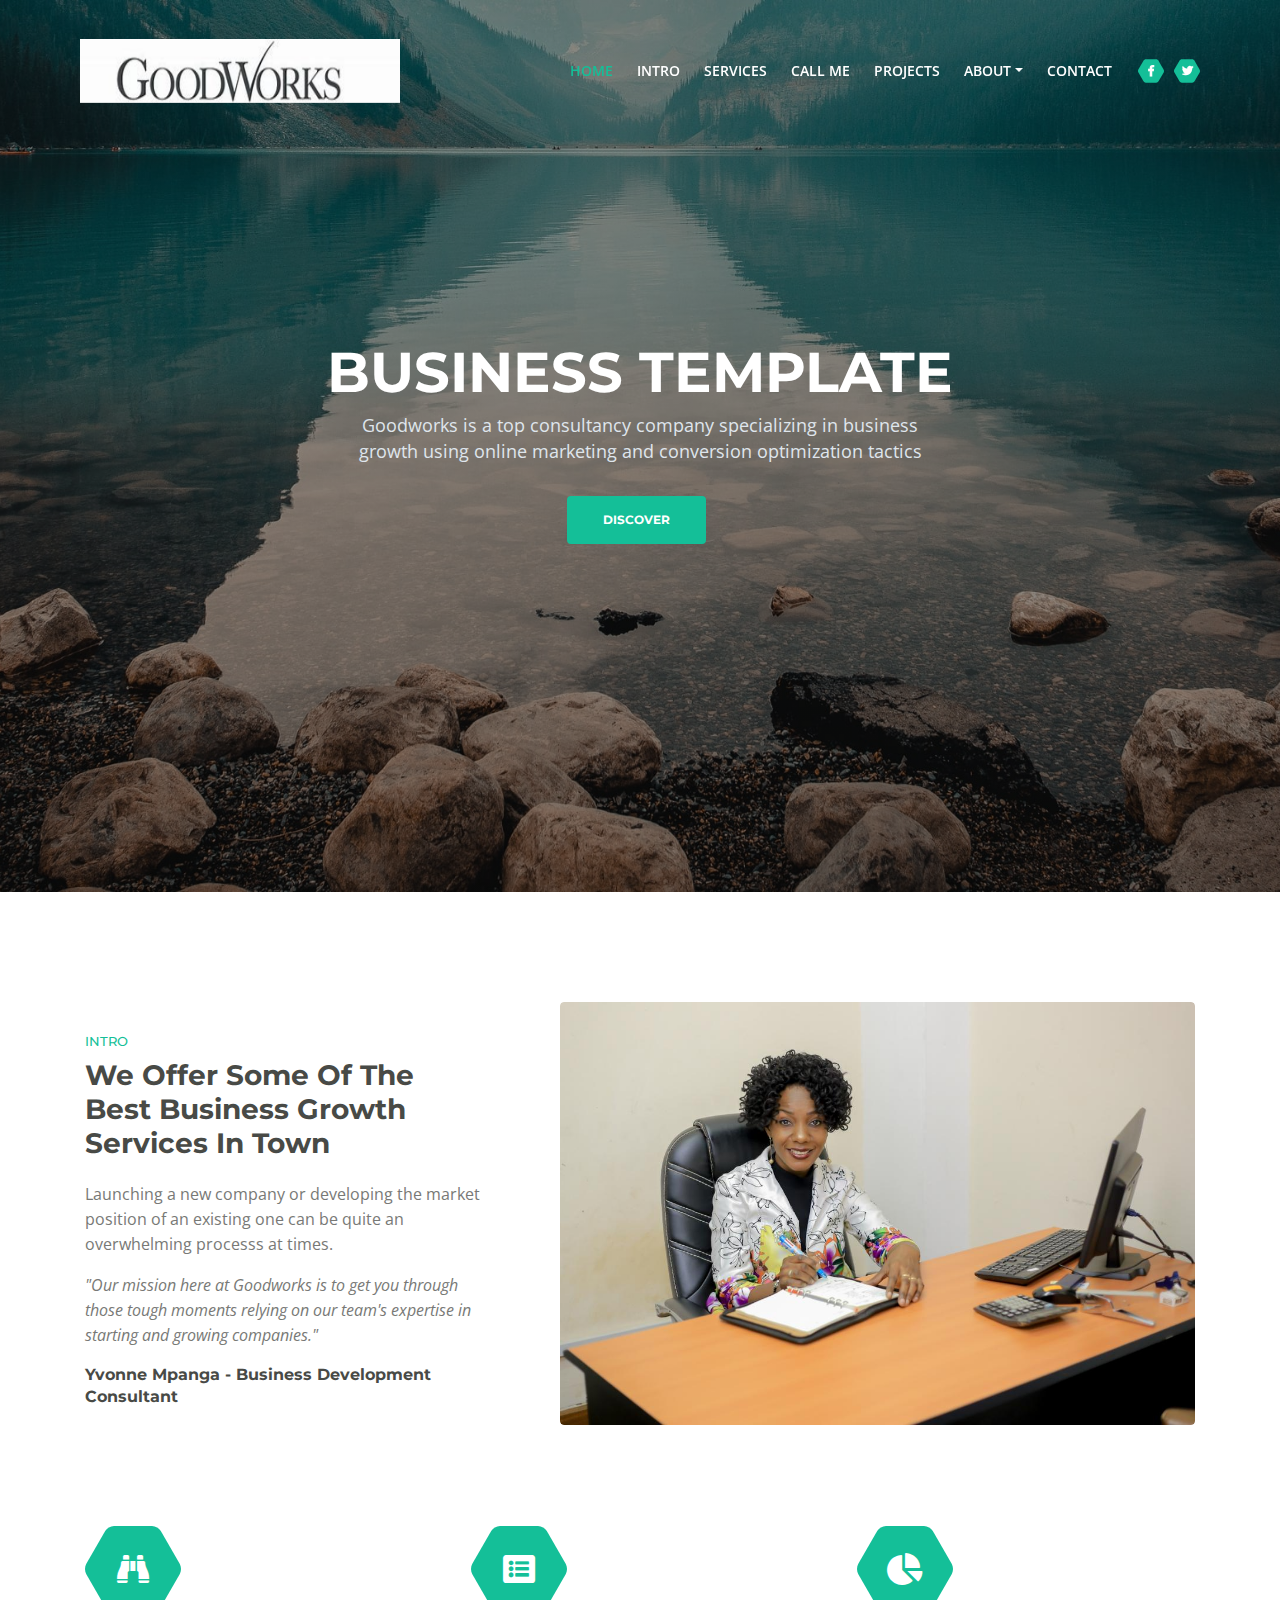
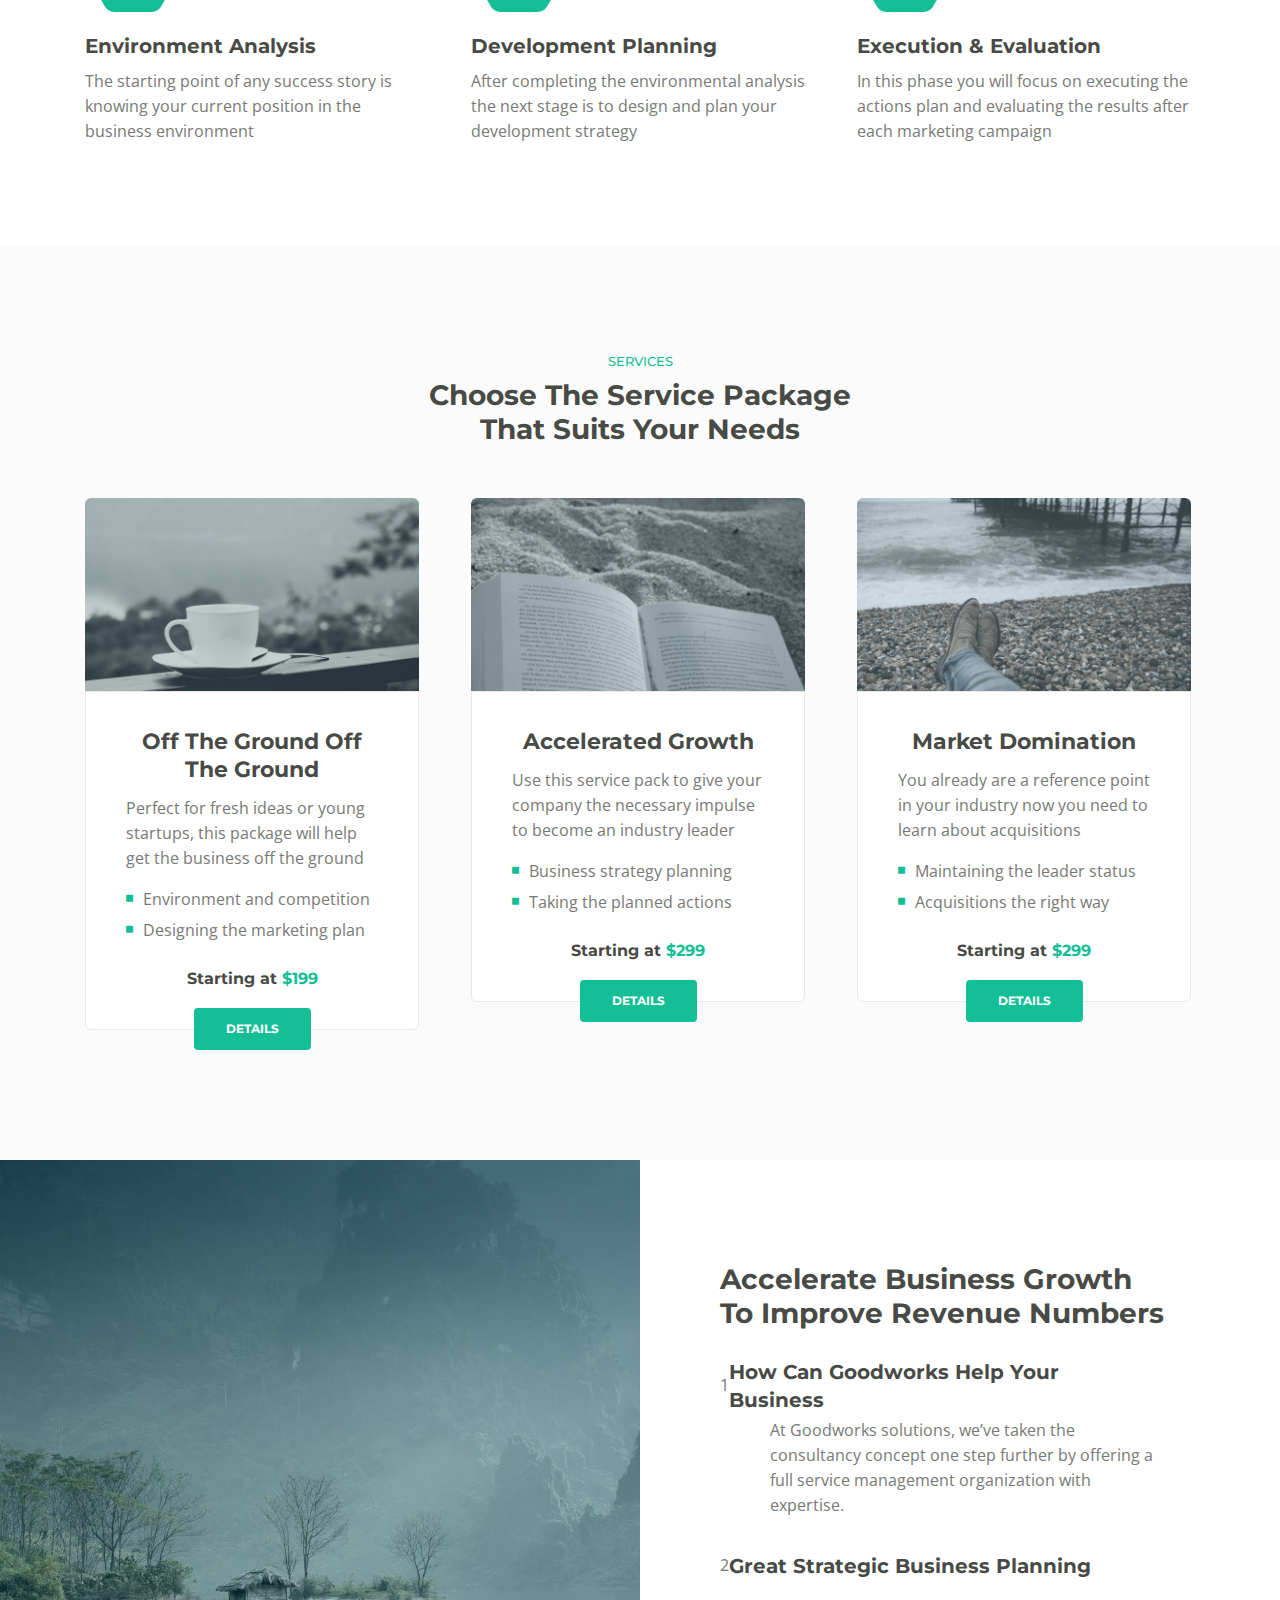
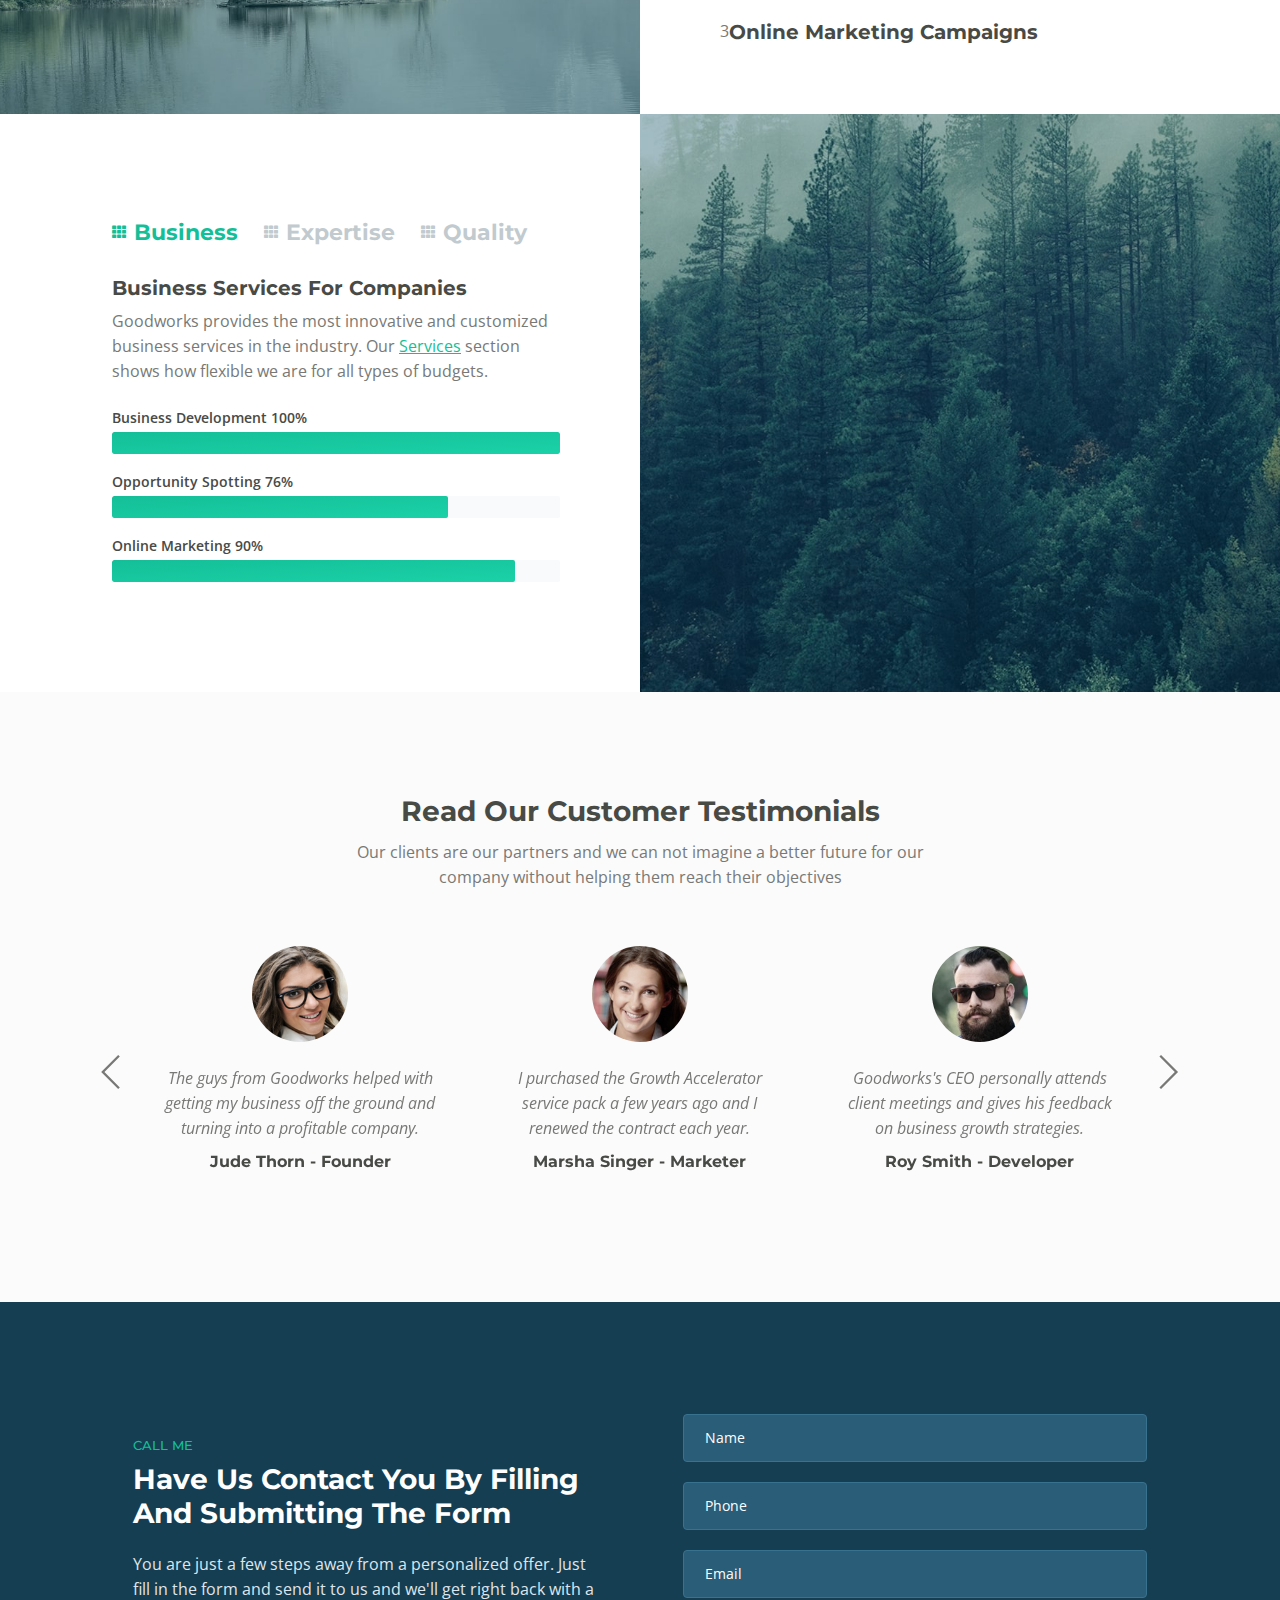
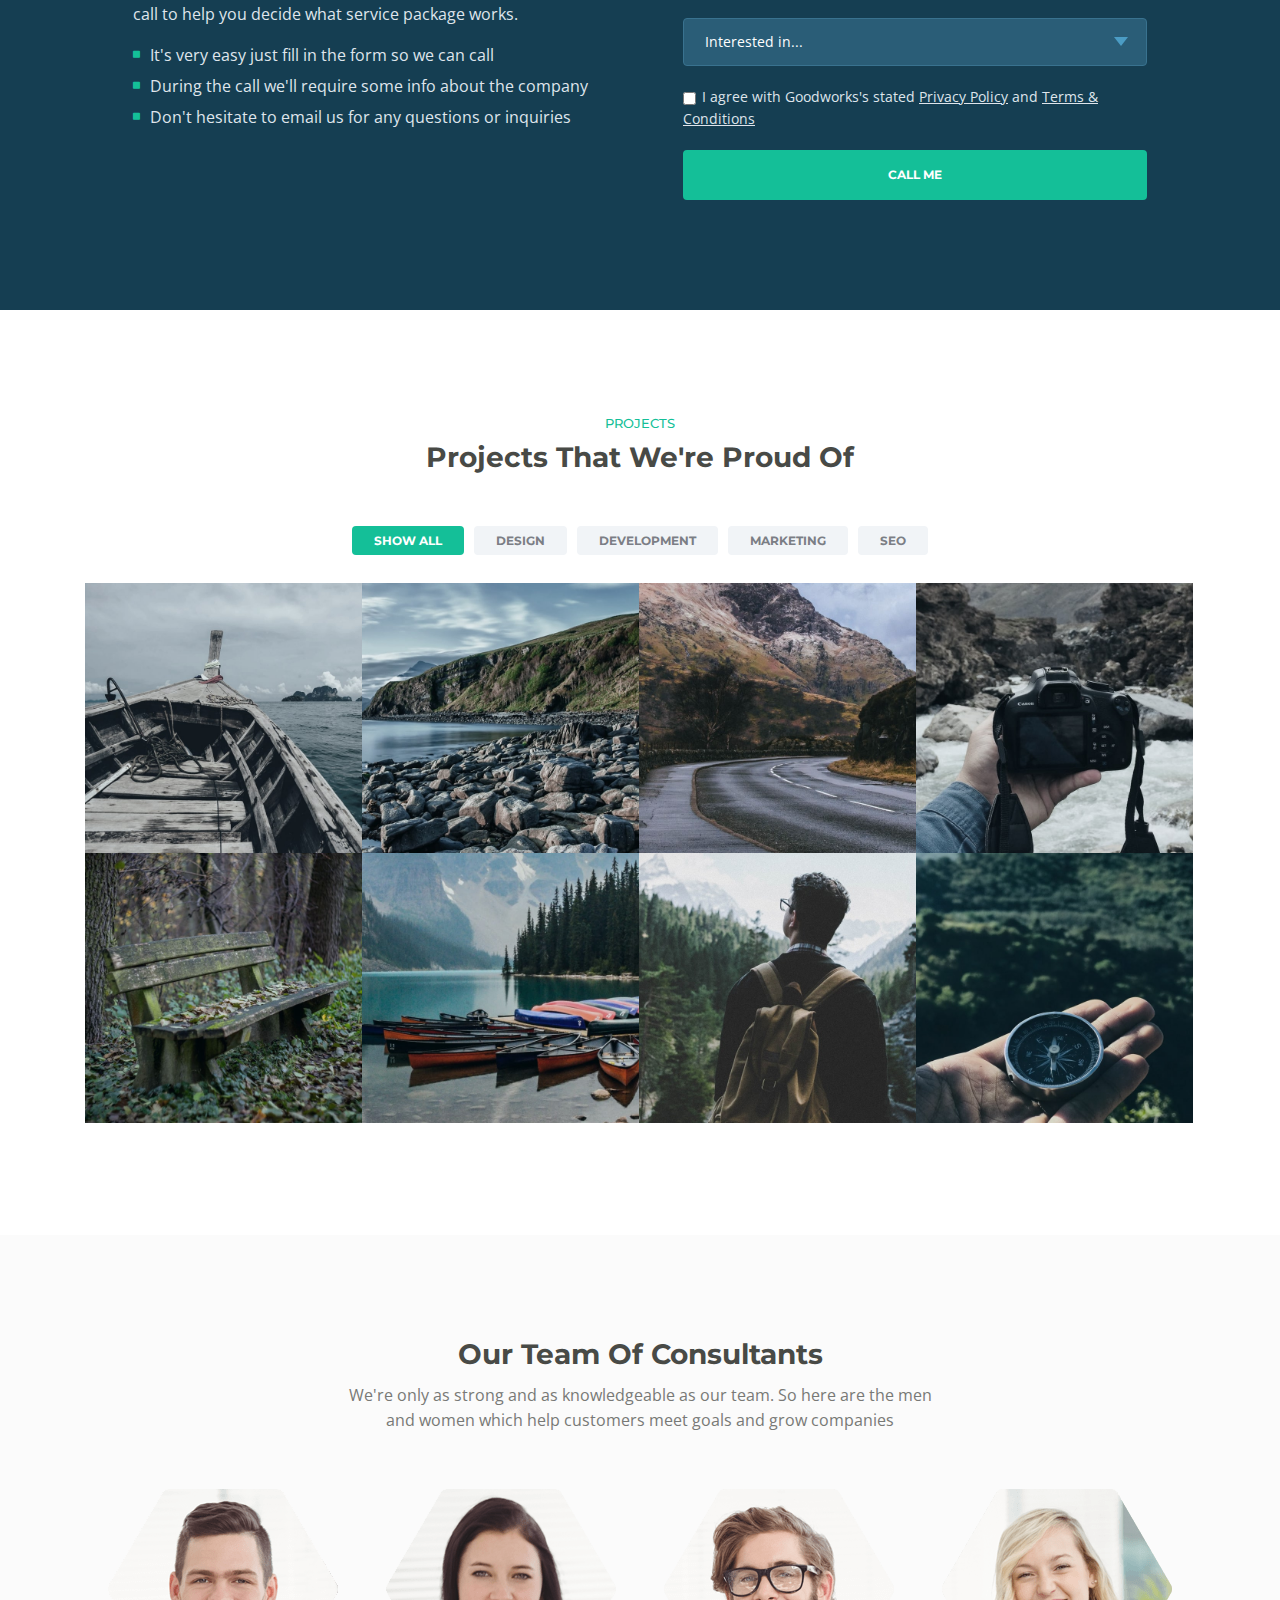
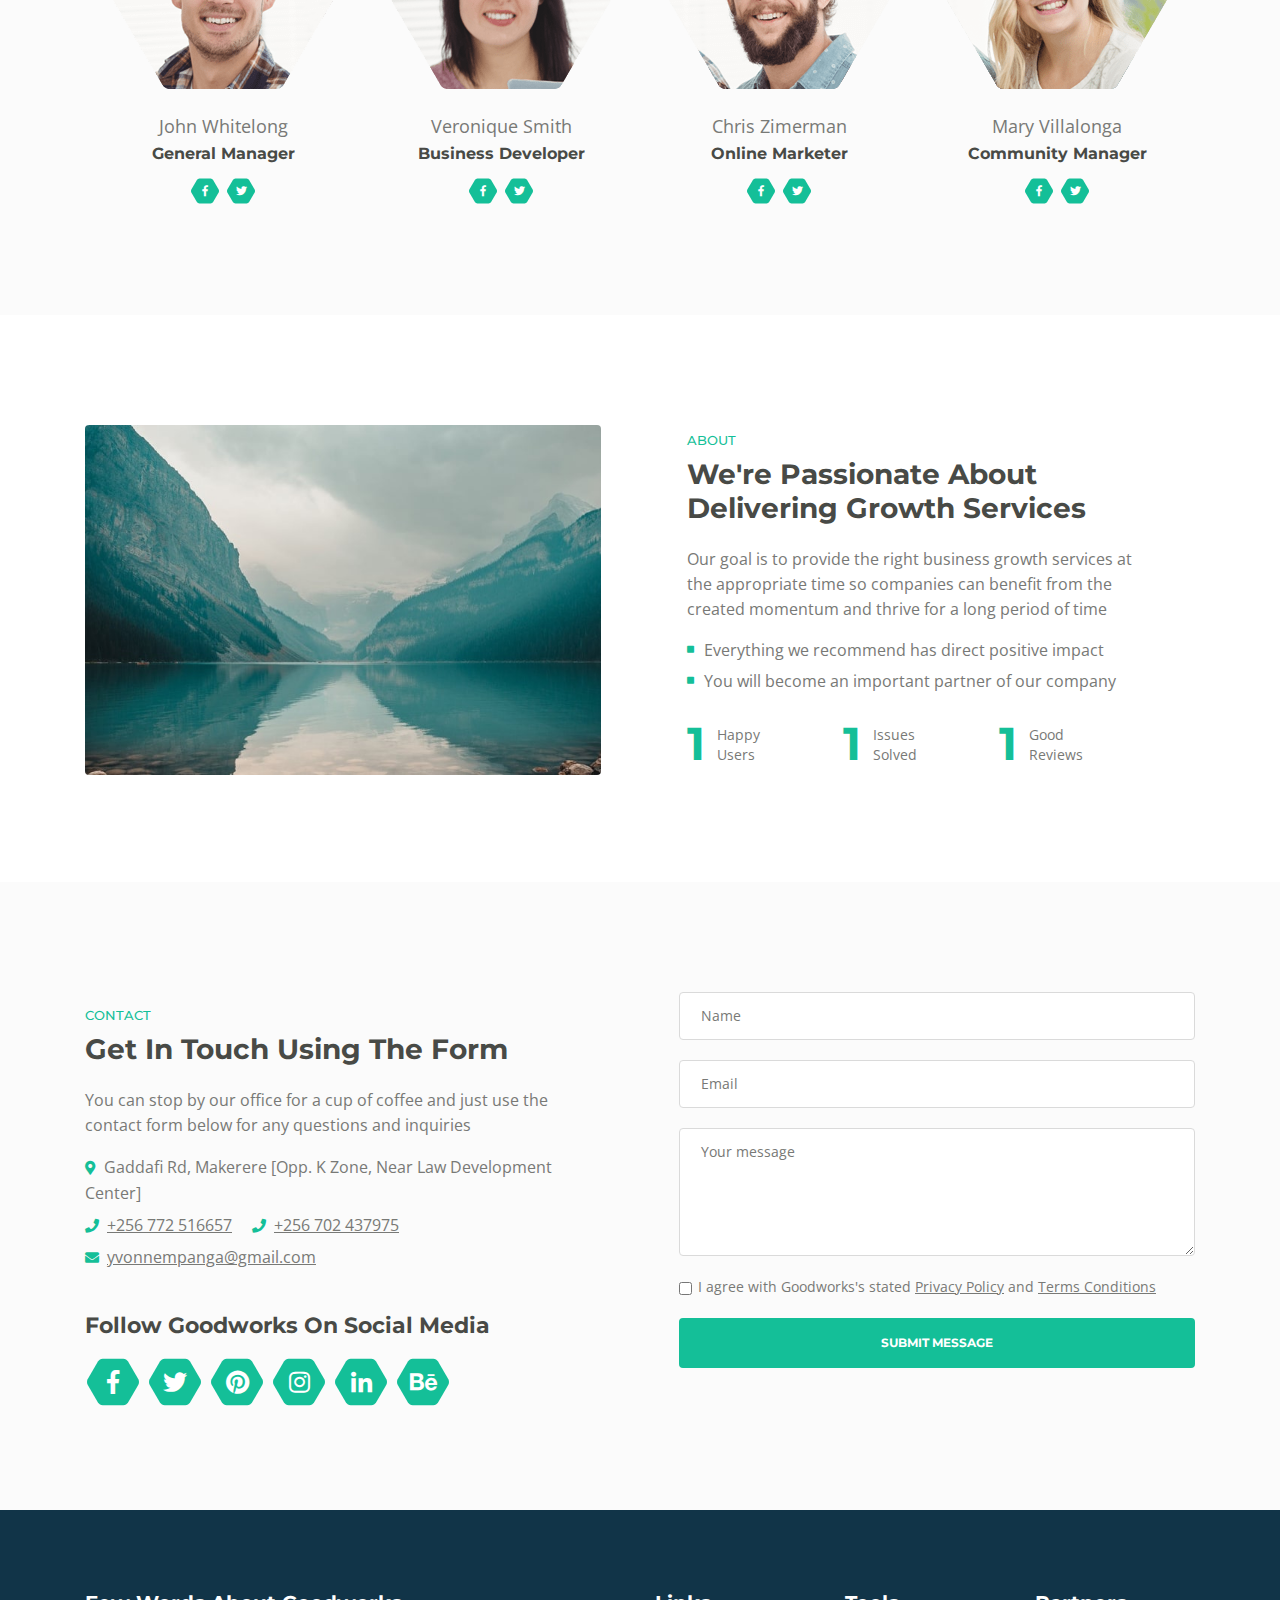
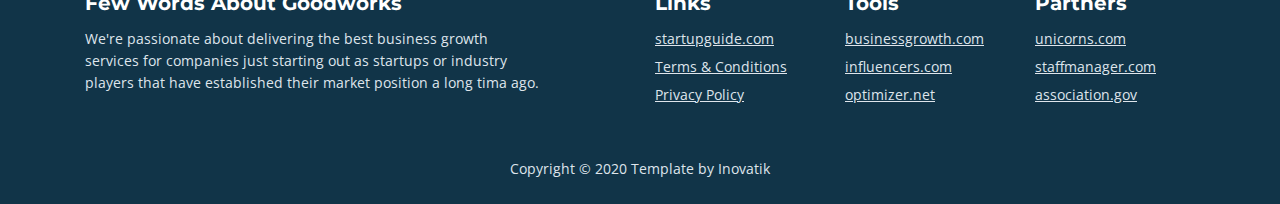
==== commit 587ac14b: "Add files via upload" ====
--- a/index.html
+++ b/index.html
@@ -140,7 +140,7 @@
                         <div class="section-title">INTRO</div>
                         <h2>We Offer Some Of The Best Business Growth Services In Town</h2>
                         <p>Launching a new company or developing the market position of an existing one can be quite an overwhelming processs at times.</p>
-                        <p class="testimonial-text">"Our mission here at Aira is to get you through those tough moments relying on our team's expertise in starting and growing companies."</p>
+                        <p class="testimonial-text">"Our mission here at Goodworks is to get you through those tough moments relying on our team's expertise in starting and growing companies."</p>
                         <div class="testimonial-author">Yvonne Mpanga - Business Development Consultant</div>
                     </div> <!-- end of text-container -->
                 </div> <!-- end of col -->
@@ -1072,7 +1072,7 @@
                         <h2>Get In Touch Using The Form</h2>
                         <p>You can stop by our office for a cup of coffee and just use the contact form below for any questions and inquiries</p>
                         <ul class="list-unstyled li-space-lg">
-                            <li class="address"><i class="fas fa-map-marker-alt"></i>22nd Innovative Street, San Francisco, CA 94043, US</li>
+                            <li class="address"><i class="fas fa-map-marker-alt"></i>Gaddafi Rd, Makerere [Opp. K Zone, Near Law Development Center]</li>
                             <li><i class="fas fa-phone"></i><a href="tel:003024630820">+256 772 516657</a></li>
                             <li><i class="fas fa-phone"></i><a href="tel:003024630820">+256 702 437975</a></li>
                             <li><i class="fas fa-envelope"></i><a href="mailto:yvonnempanga@gmail.com">yvonnempanga@gmail.com</a></li>
--- a/css/styles.css
+++ b/css/styles.css
@@ -655,8 +655,8 @@
 }
 
 .navbar-custom .navbar-brand.logo-image img {
-    width: 7.0625rem;
-	height: 2rem;
+    width: 20rem;
+	height: 4rem;
 	-webkit-backface-visibility: hidden;
 }
 
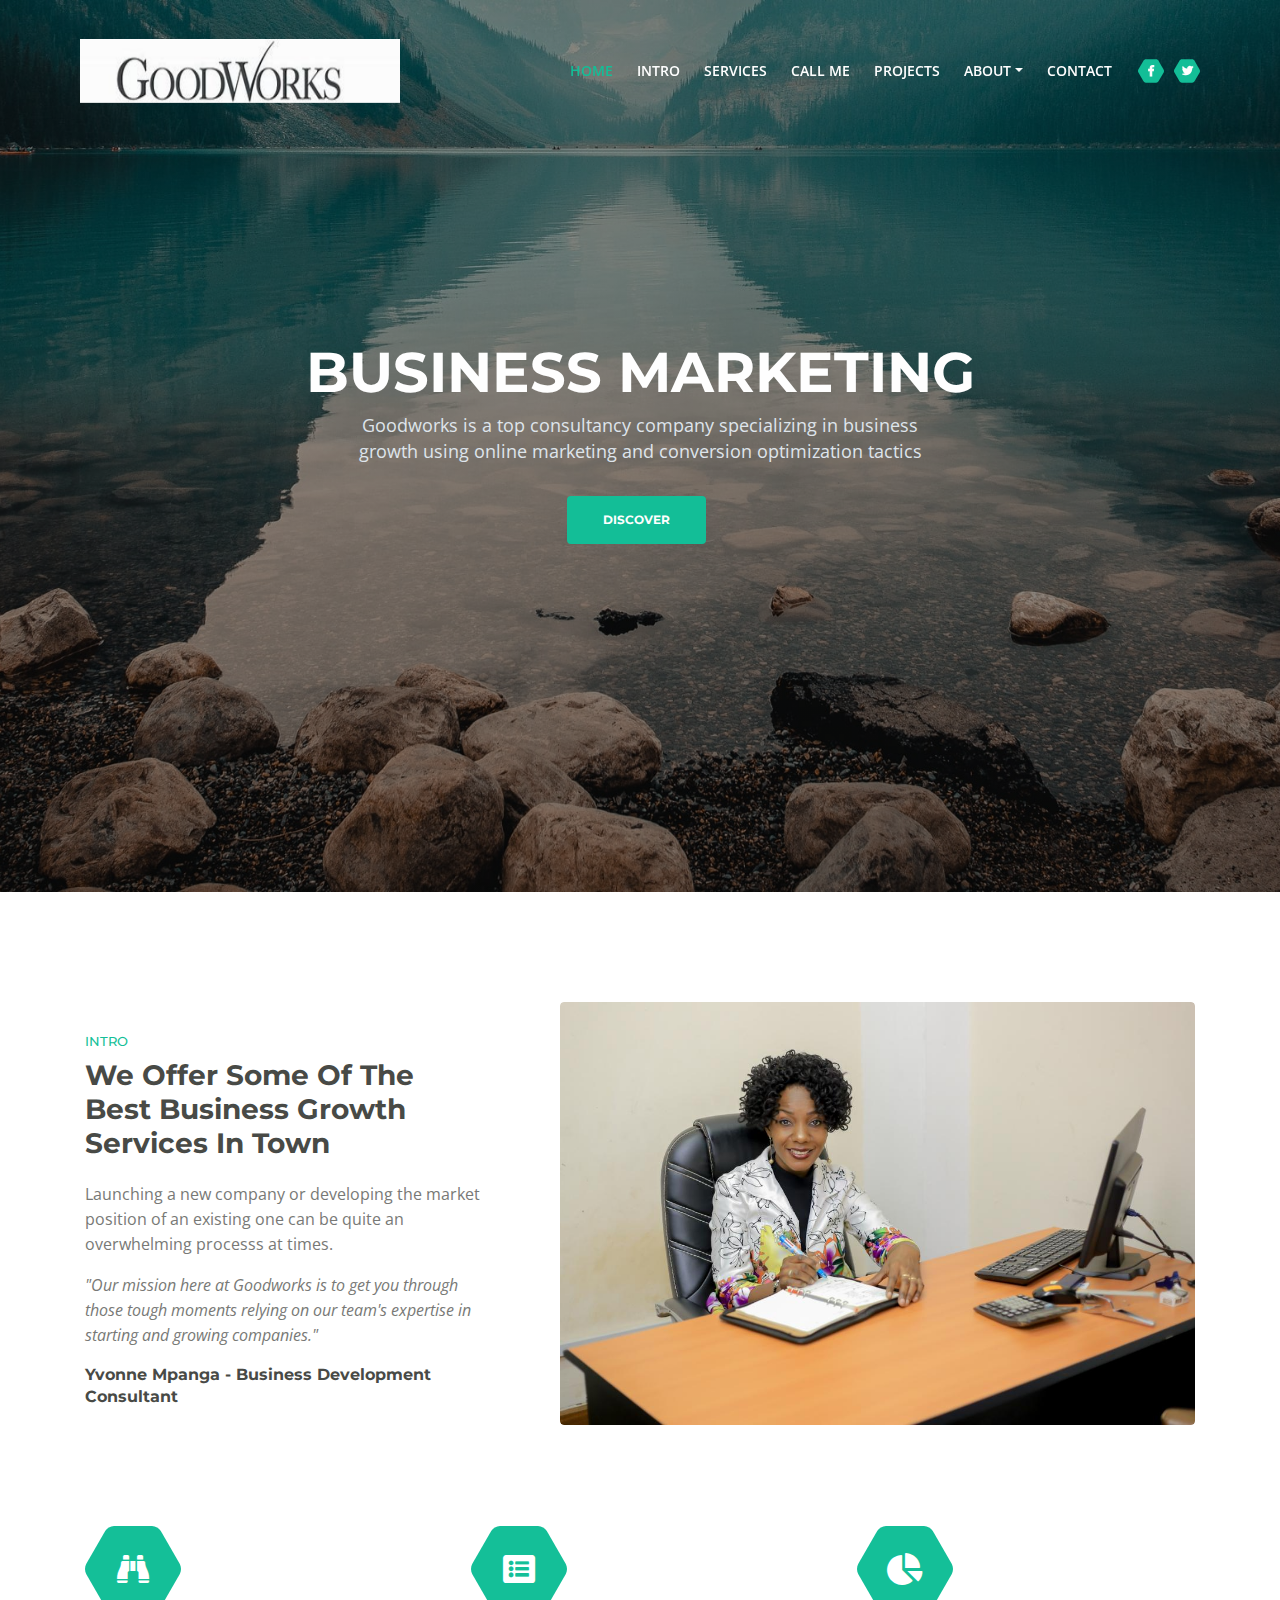
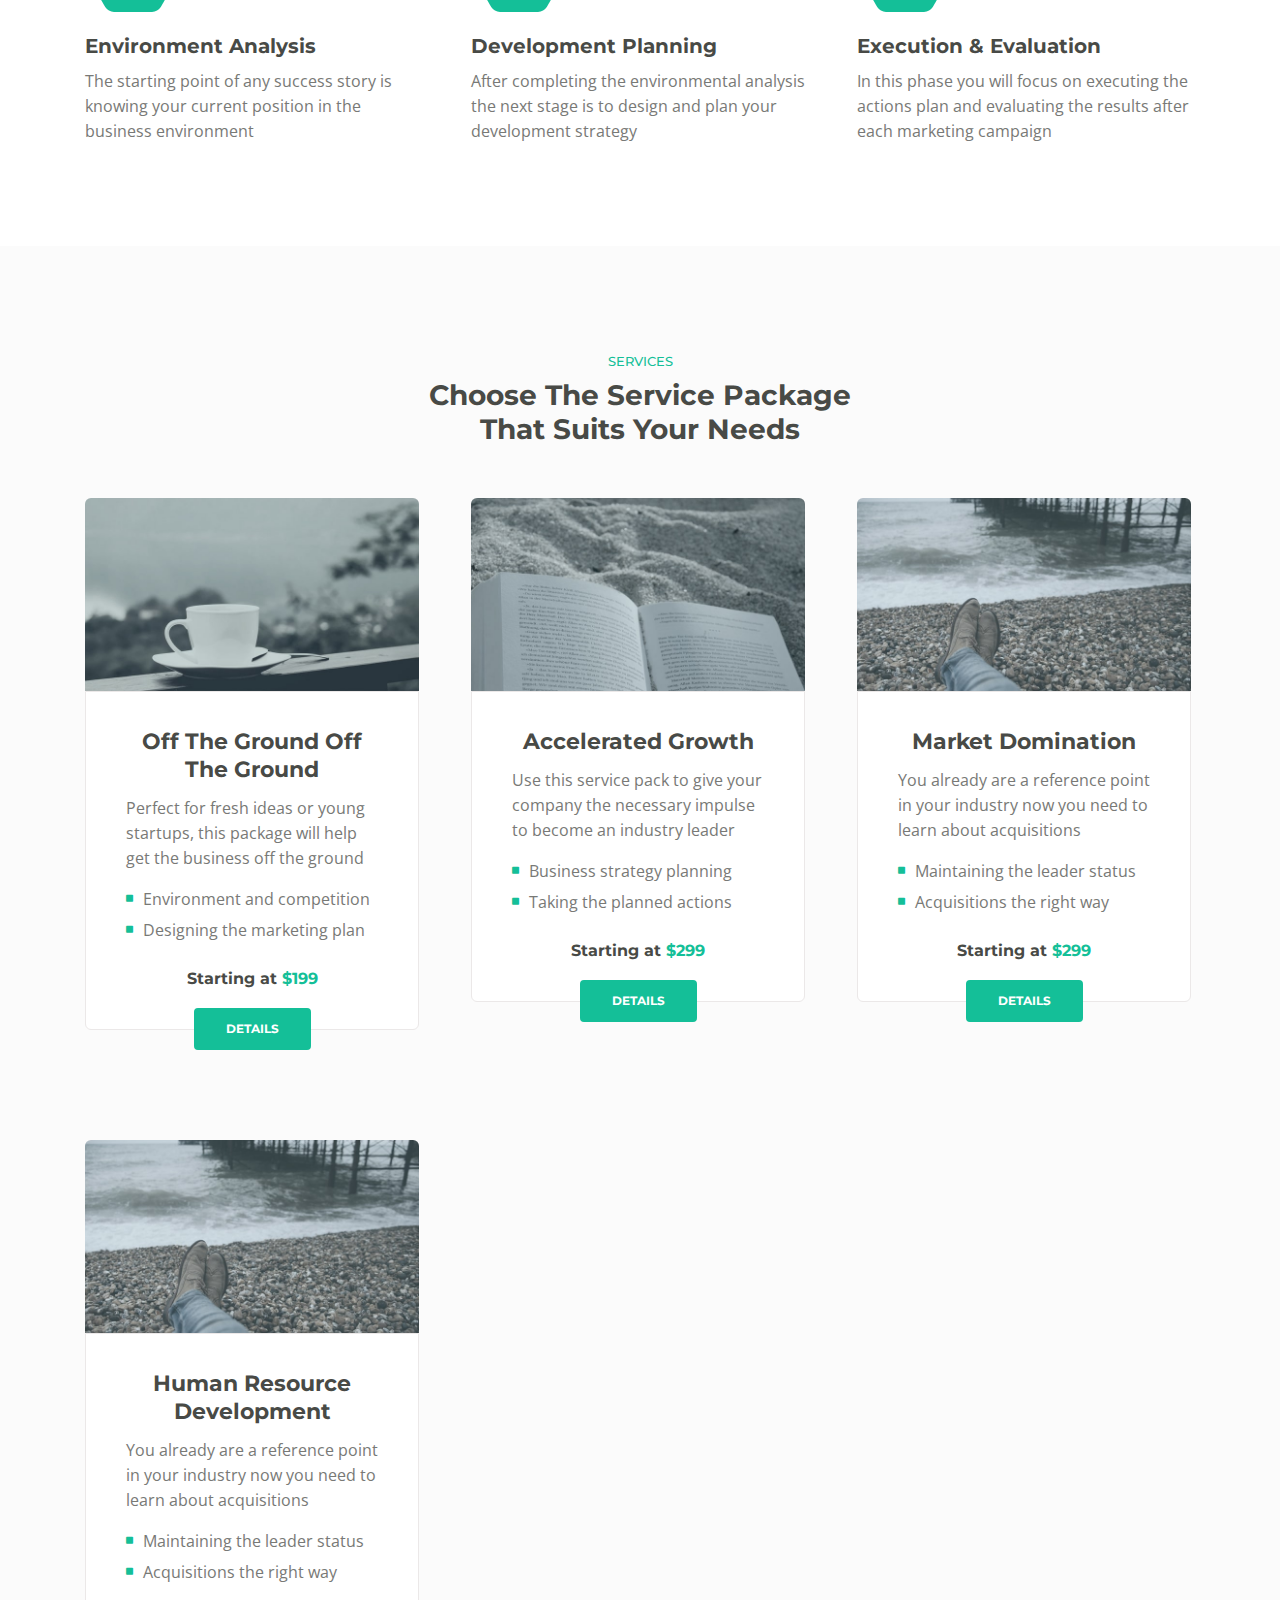
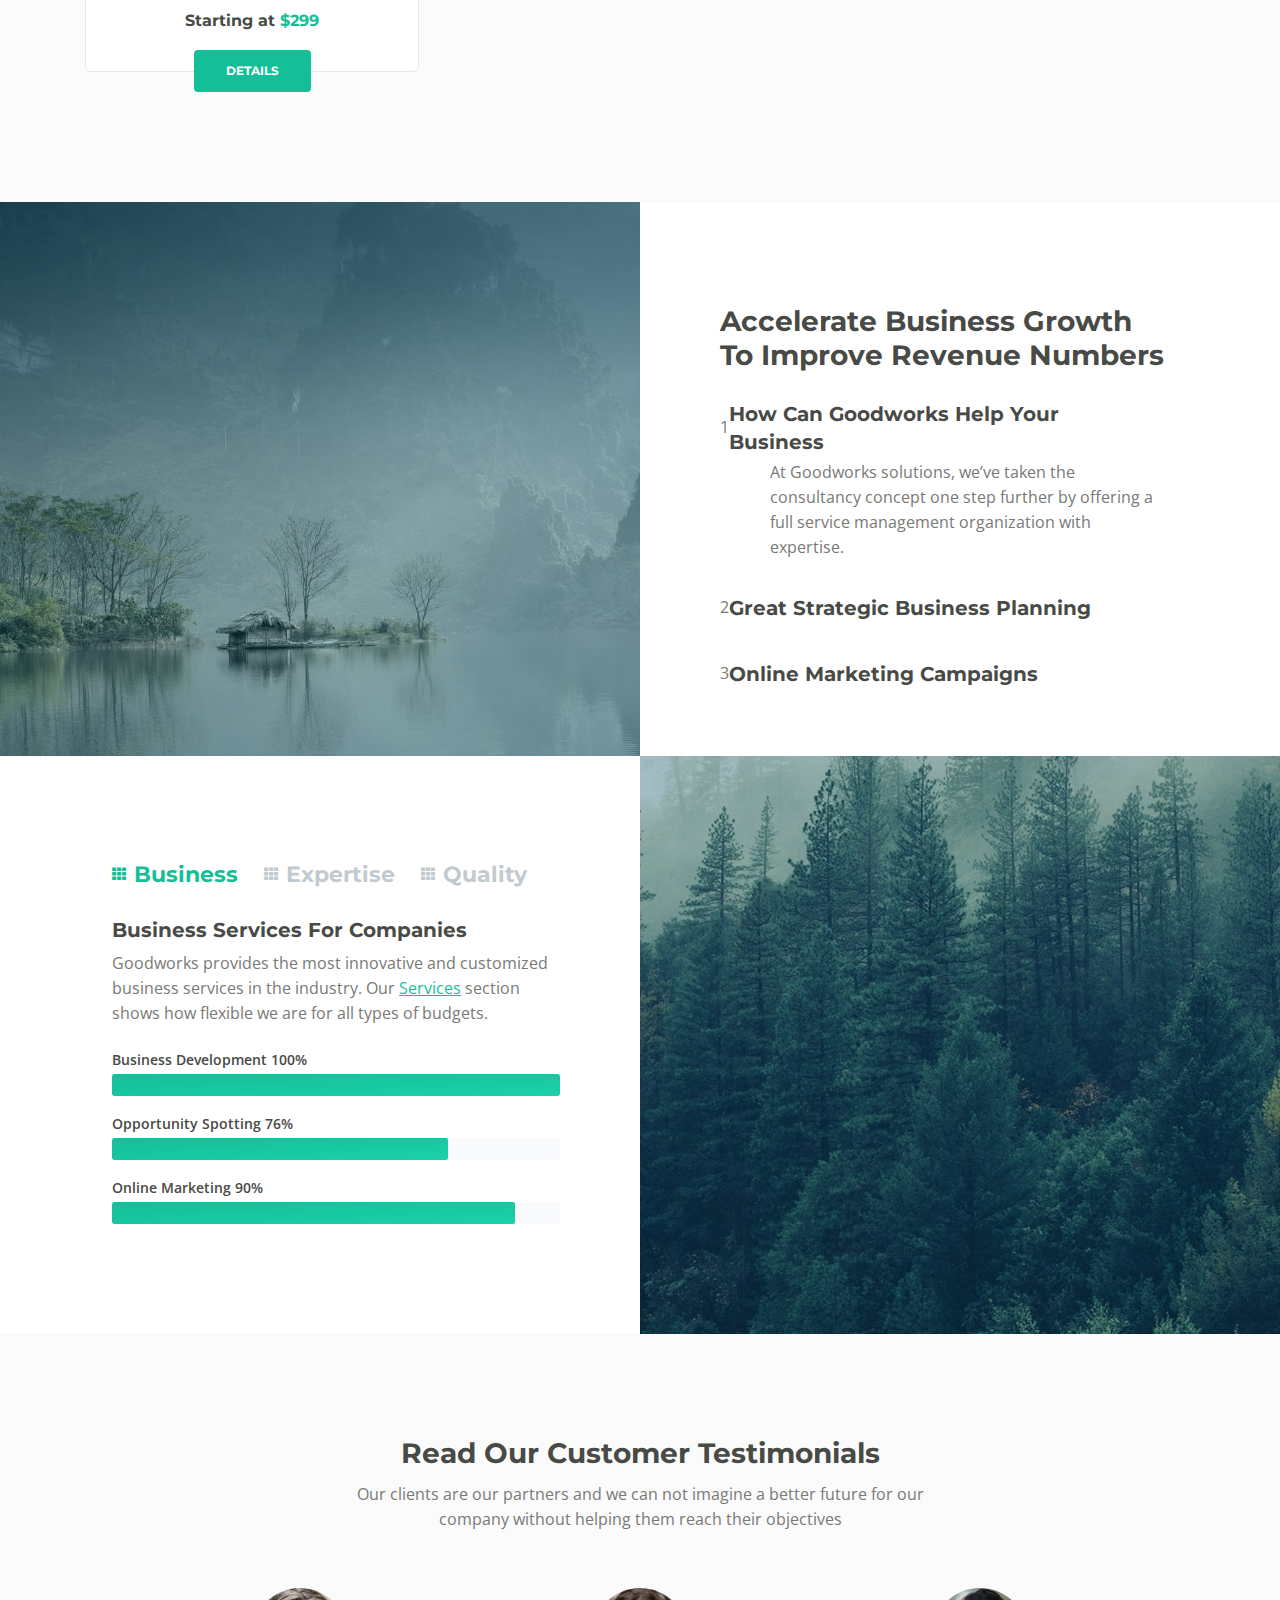
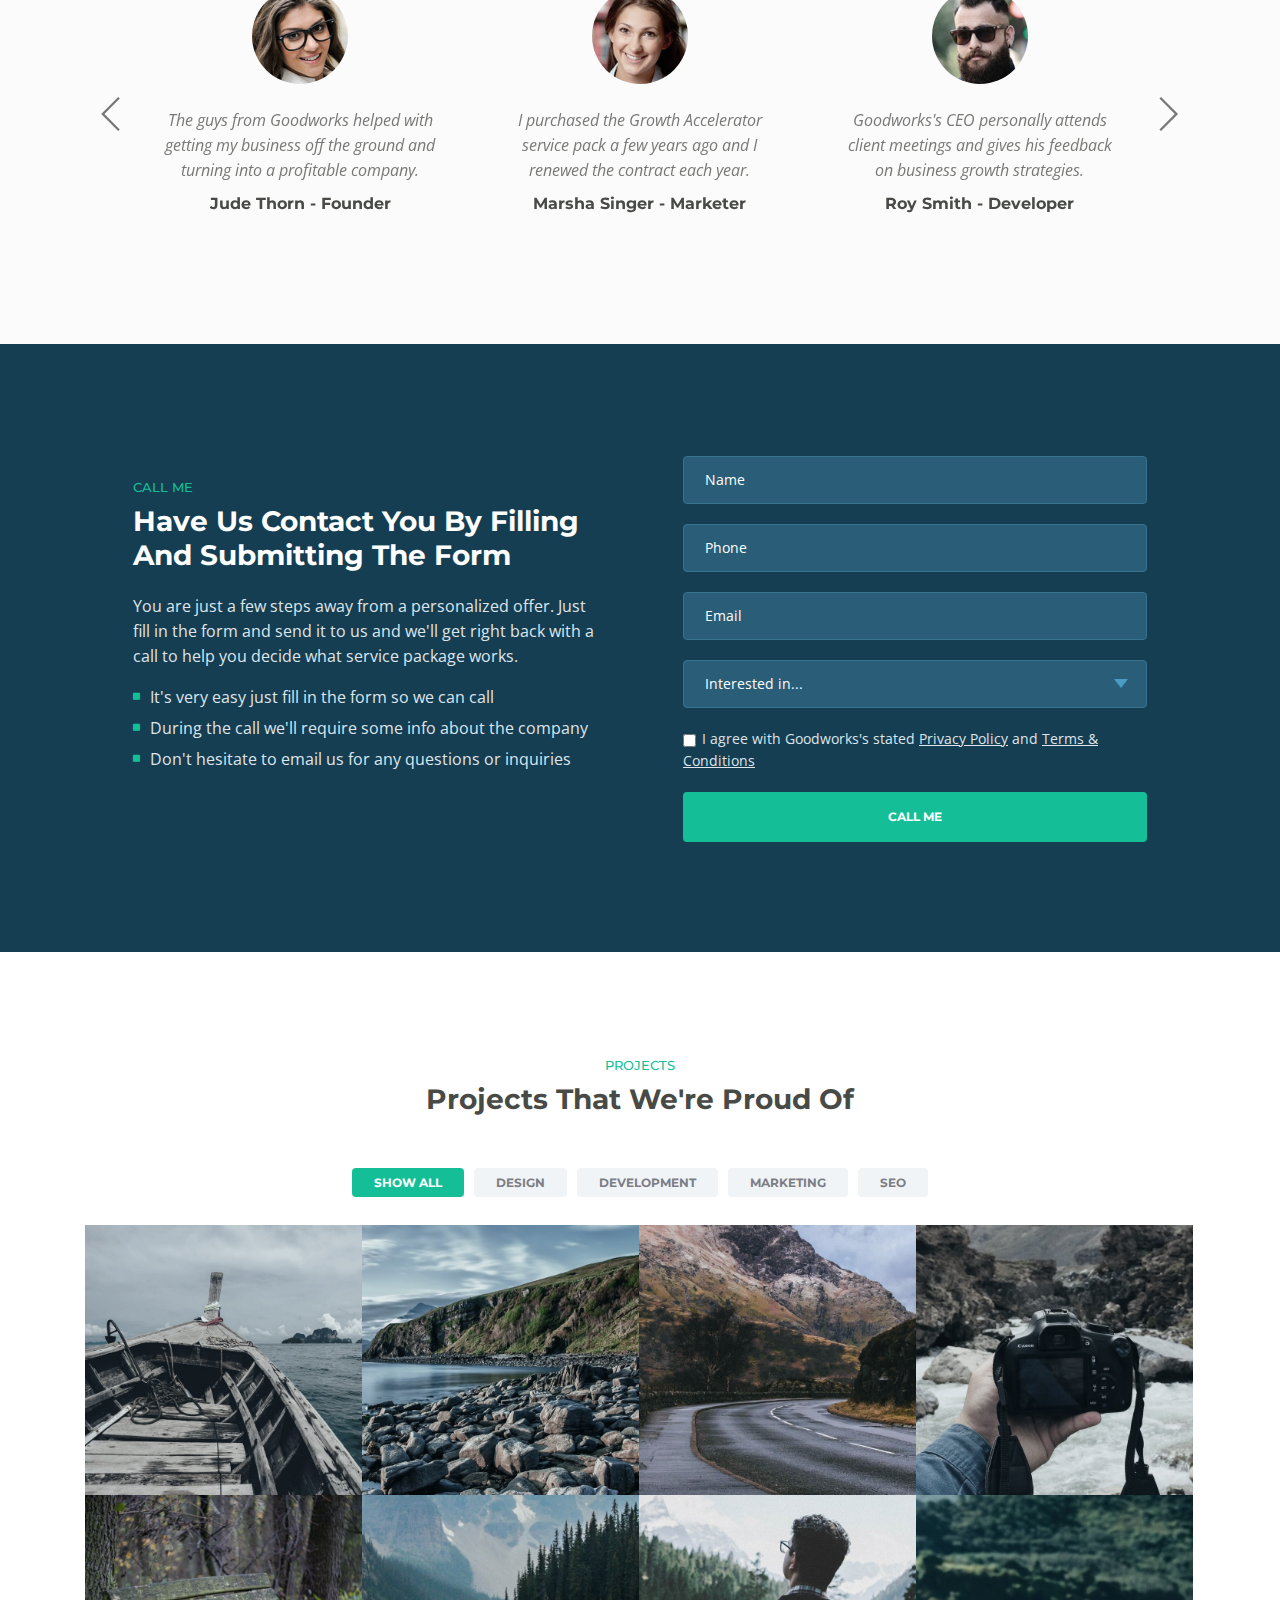
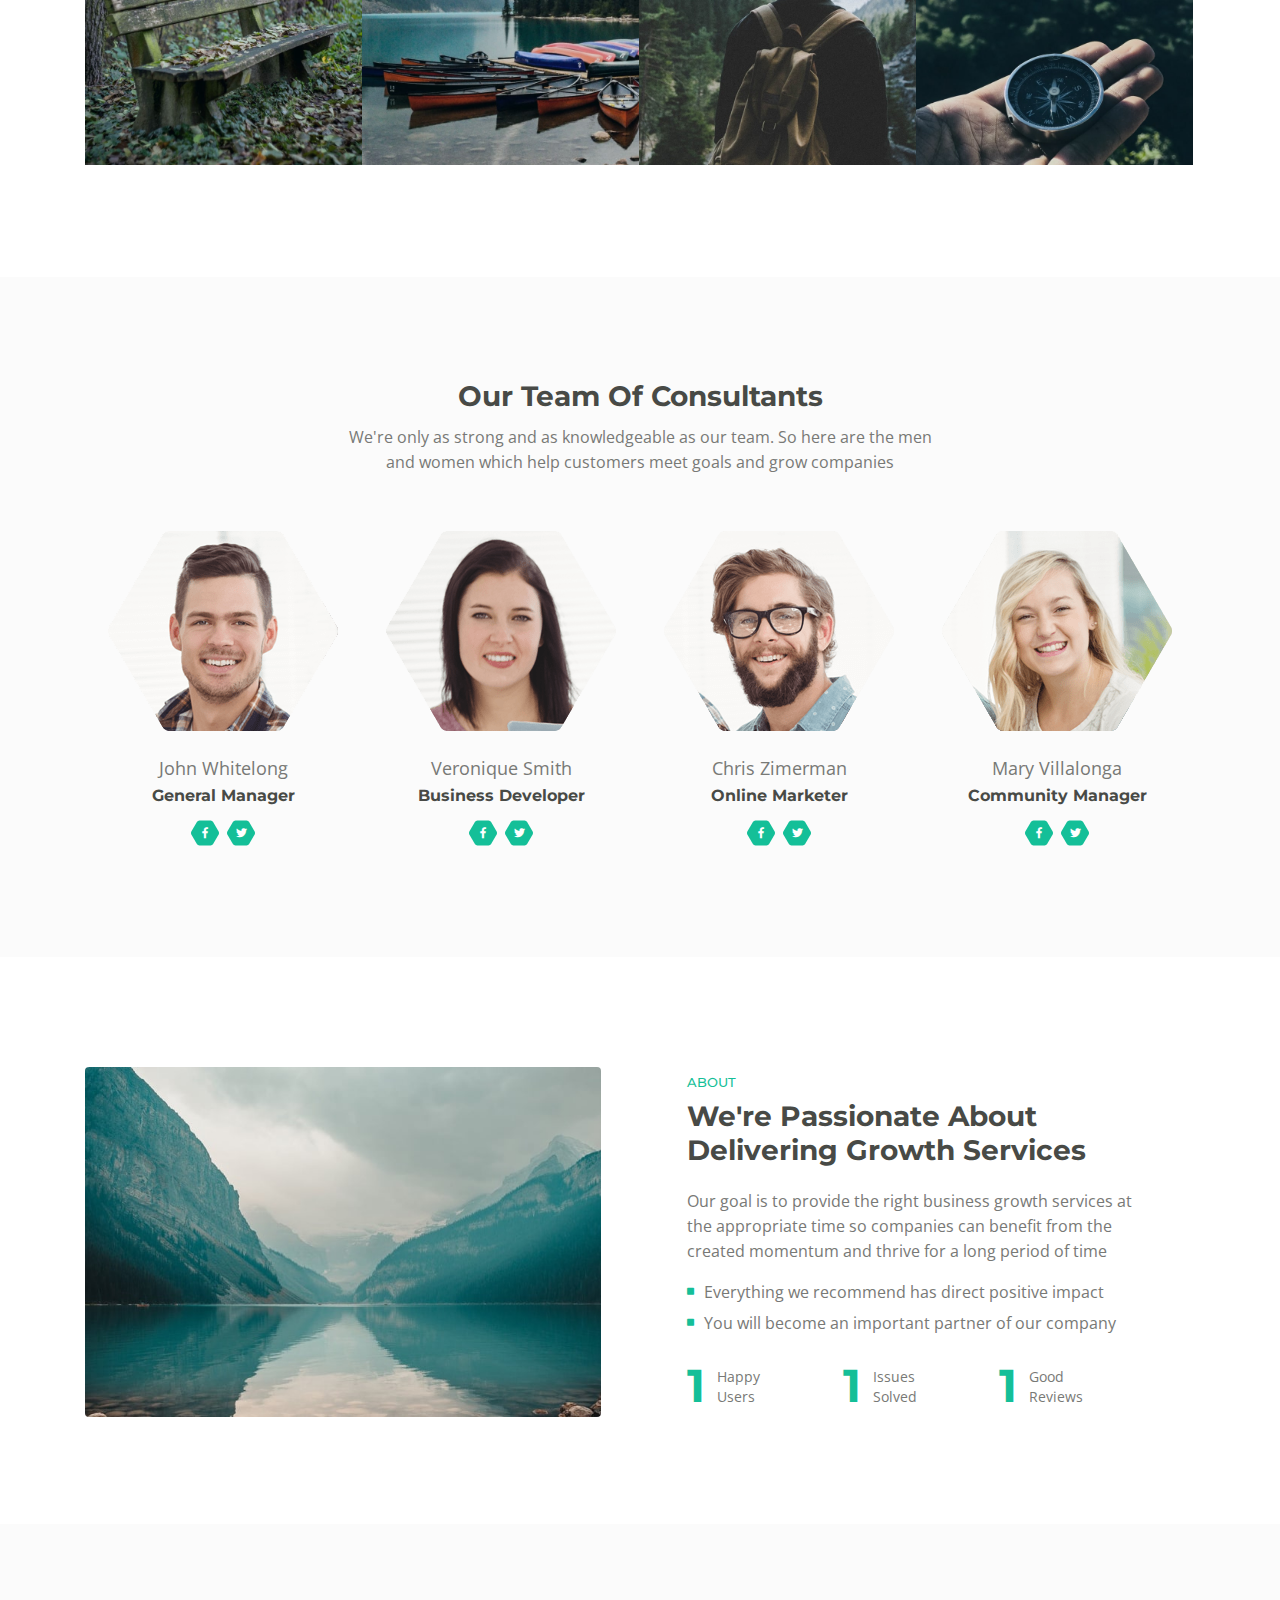
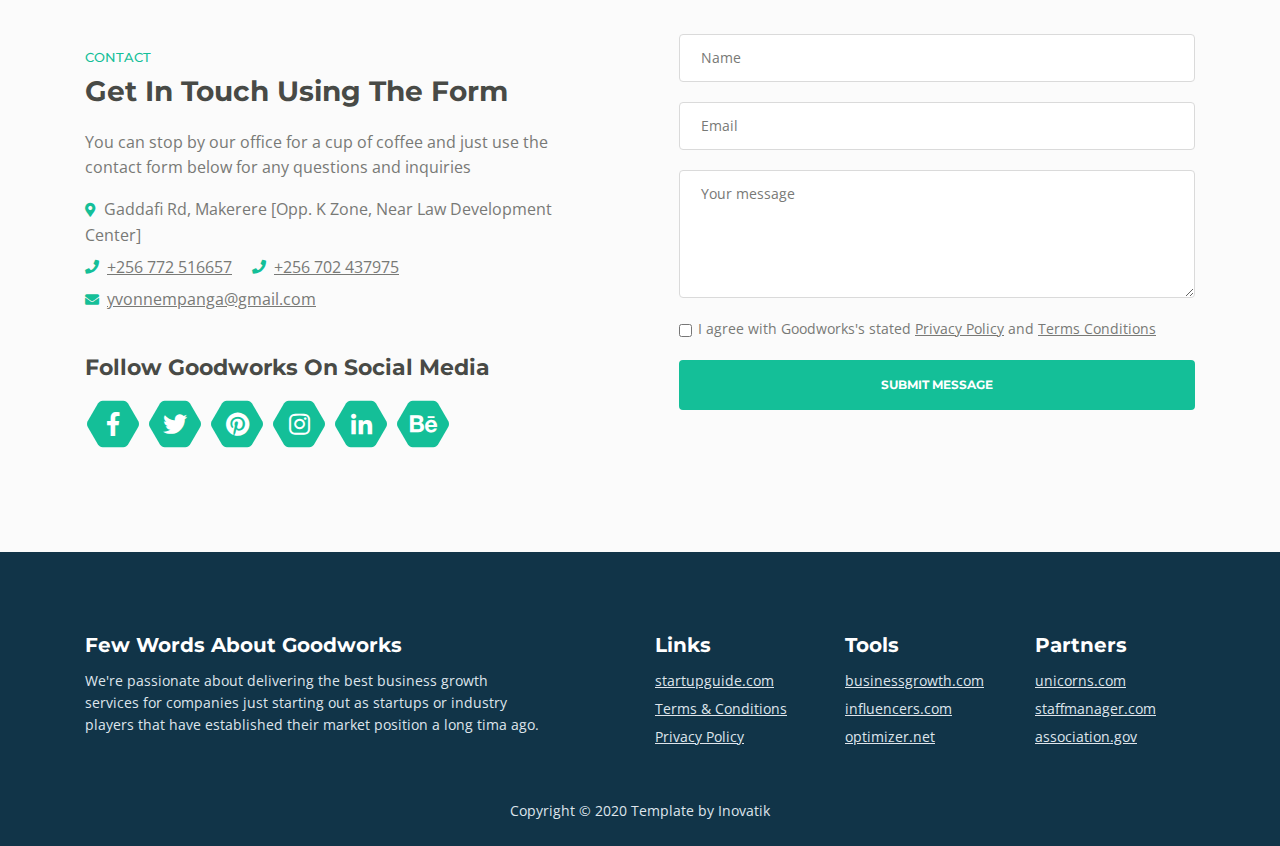
==== commit 173c2062: "Add files via upload" ====
--- a/index.html
+++ b/index.html
@@ -119,7 +119,7 @@
                 <div class="row">
                     <div class="col-lg-12">
                         <div class="text-container">
-                            <h1>BUSINESS <span id="js-rotating">TEMPLATE, SERVICES, SOLUTIONS</span></h1>
+                            <h1>BUSINESS <span id="js-rotating">MARKETING, DEVELOPMENT, SOLUTIONS</span></h1>
                             <p class="p-heading p-large">Goodworks is a top consultancy company specializing in business growth using online marketing and conversion optimization tactics</p>
                             <a class="btn-solid-lg page-scroll" href="#intro">DISCOVER</a>
                         </div>
@@ -278,6 +278,32 @@
                         </div>
                         <div class="card-body">
                             <h3 class="card-title">Market Domination</h3>
+                            <p>You already are a reference point in your industry now you need to learn about acquisitions</p>
+                            <ul class="list-unstyled li-space-lg">
+                                <li class="media">
+                                    <i class="fas fa-square"></i>
+                                    <div class="media-body">Maintaining the leader status</div>
+                                </li>
+                                <li class="media">
+                                    <i class="fas fa-square"></i>
+                                    <div class="media-body">Acquisitions the right way</div>
+                                </li>
+                            </ul>
+                            <p class="price">Starting at <span>$299</span></p>
+                        </div>
+                        <div class="button-container">
+                            <a class="btn-solid-reg page-scroll" href="#callMe">DETAILS</a>
+                        </div> <!-- end of button-container -->
+                    </div>
+                    <!-- end of card -->
+
+                    <!-- Card -->
+                    <div class="card">
+                        <div class="card-image">
+                            <img class="img-fluid" src="images/services-3.jpg" alt="alternative">
+                        </div>
+                        <div class="card-body">
+                            <h3 class="card-title">Human Resource Development</h3>
                             <p>You already are a reference point in your industry now you need to learn about acquisitions</p>
                             <ul class="list-unstyled li-space-lg">
                                 <li class="media">
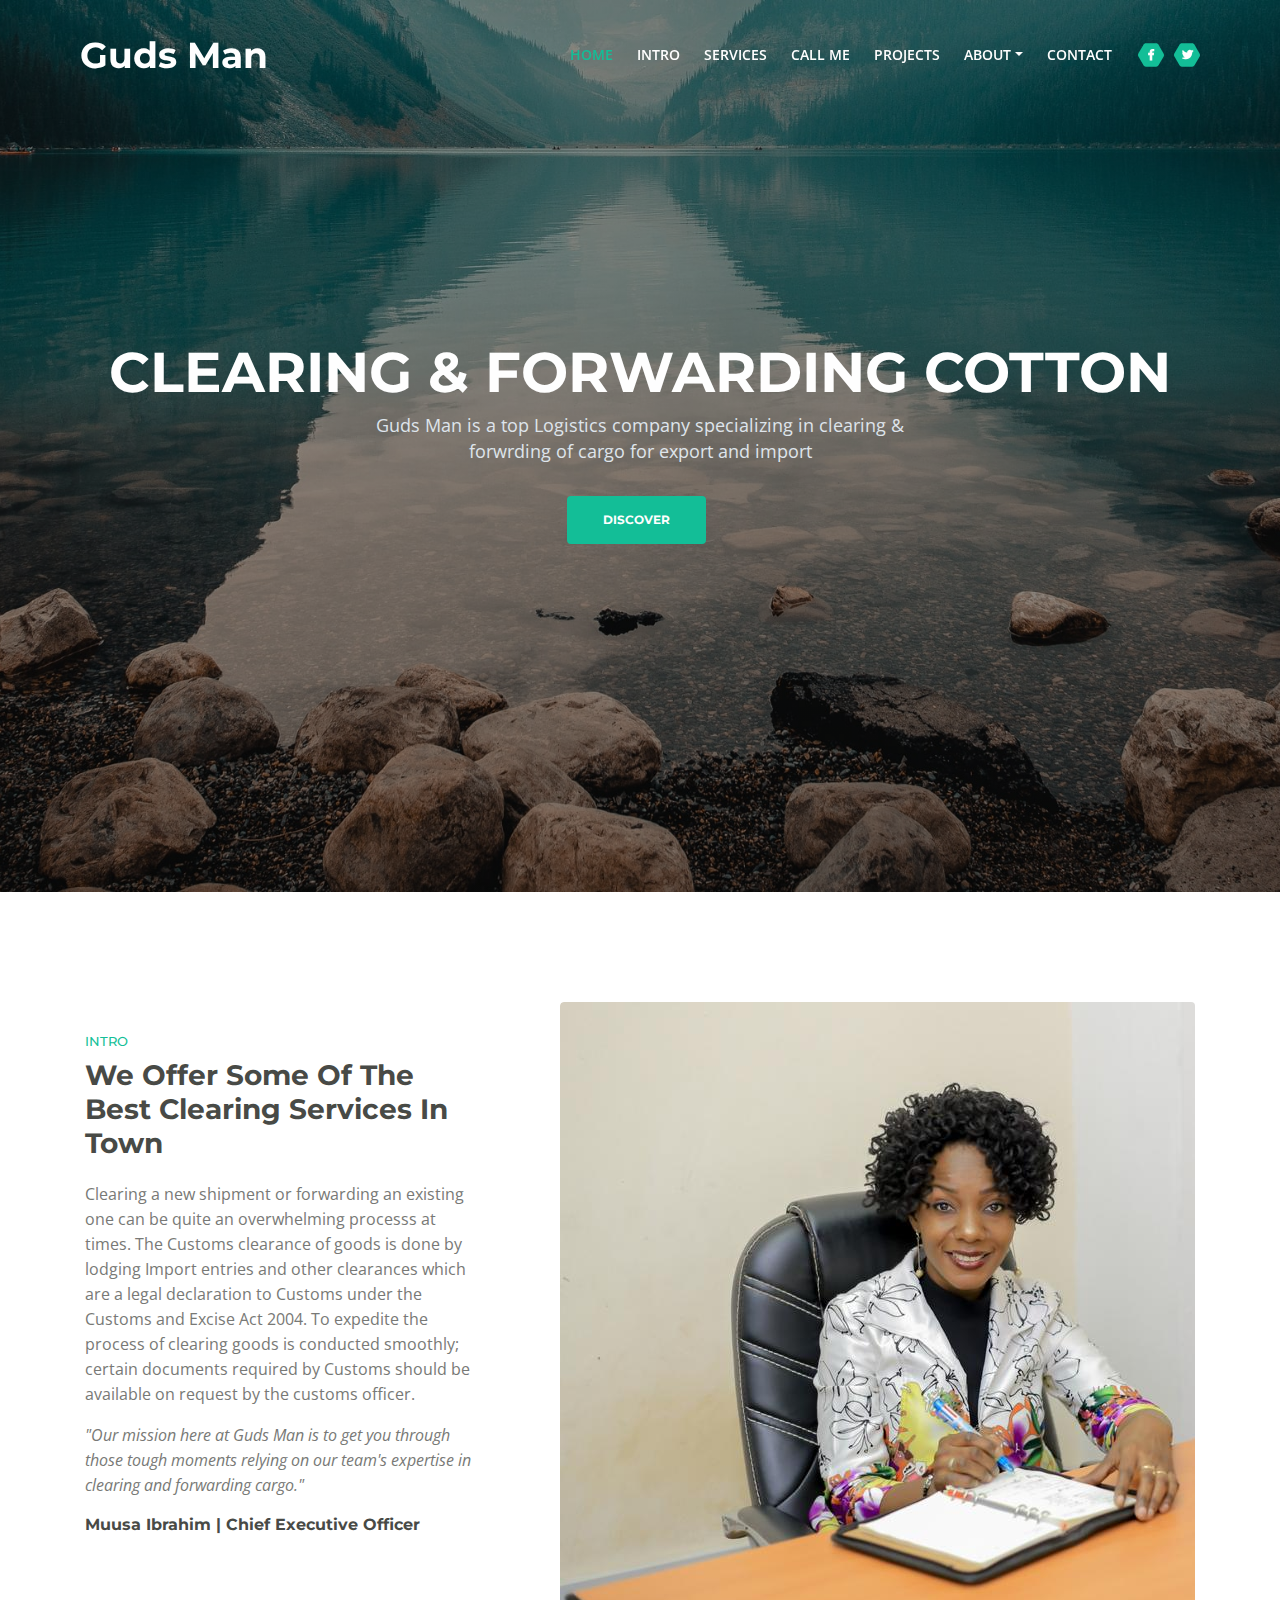
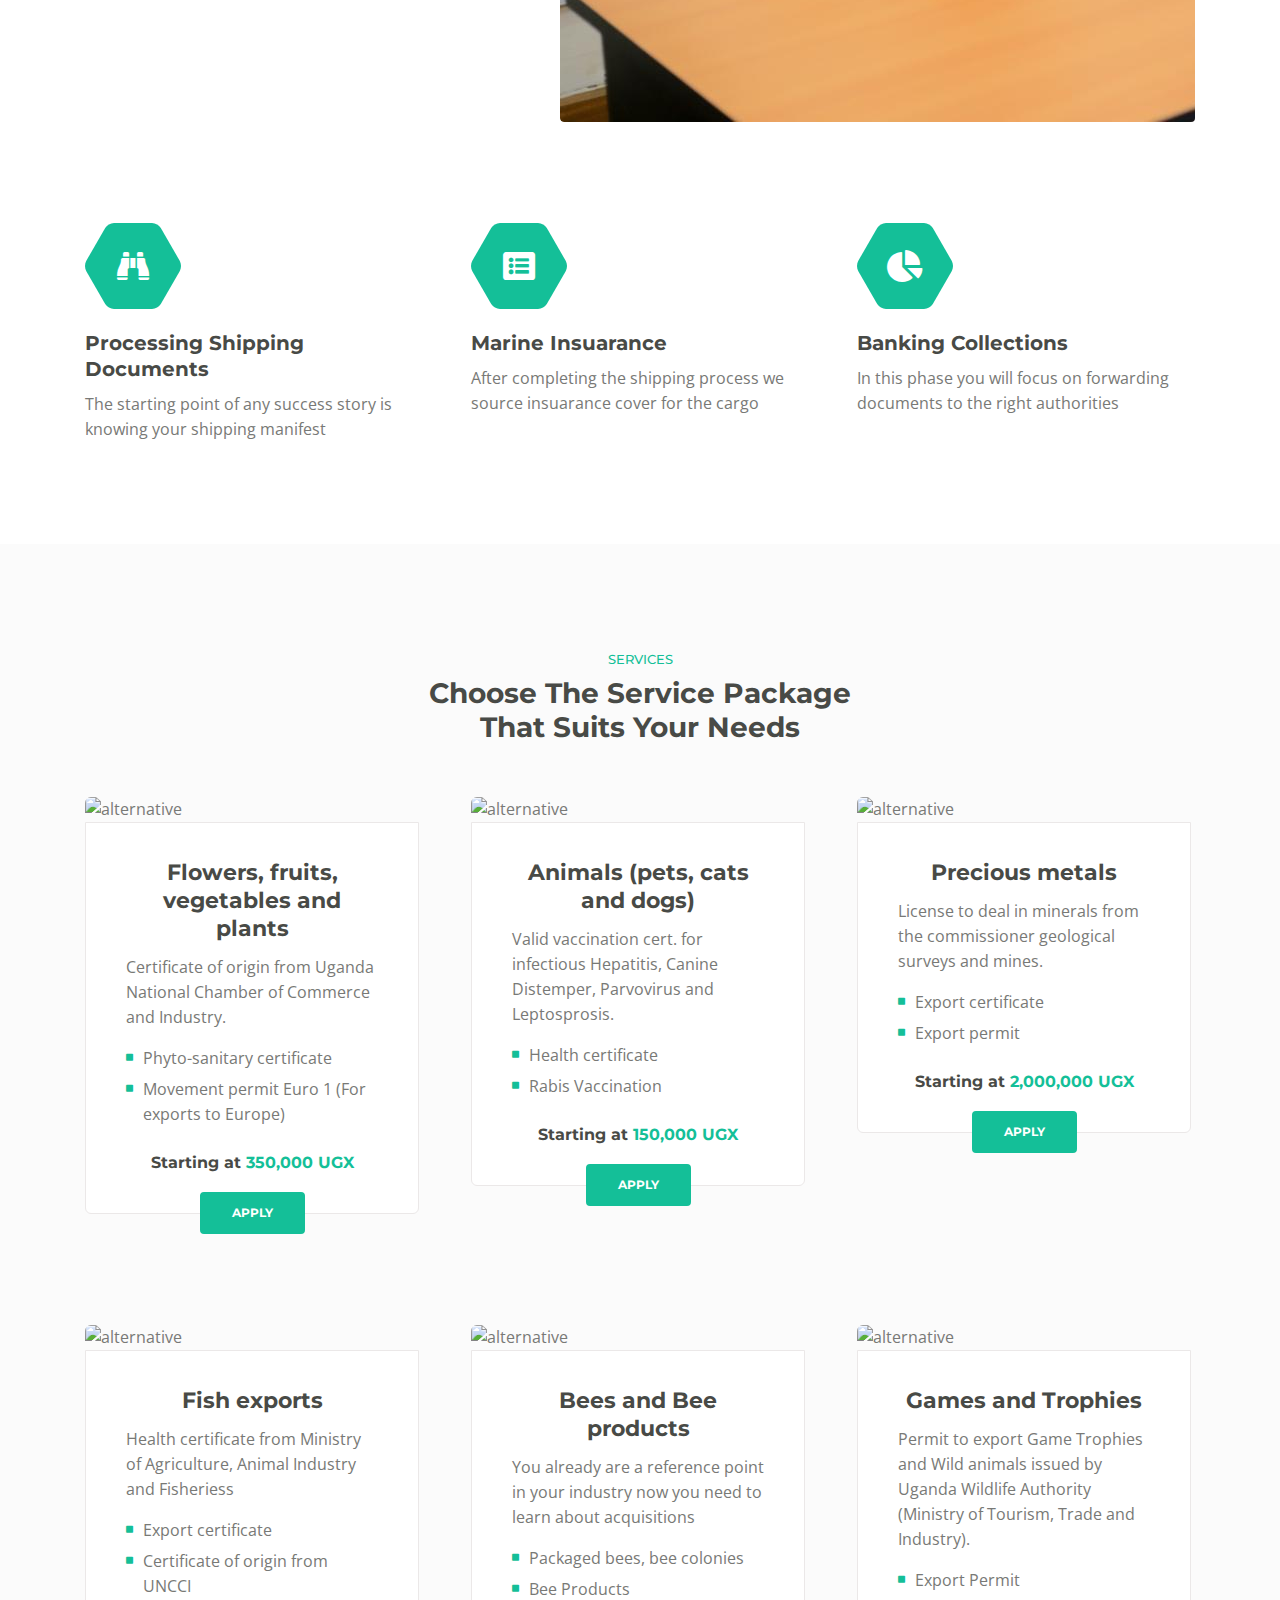
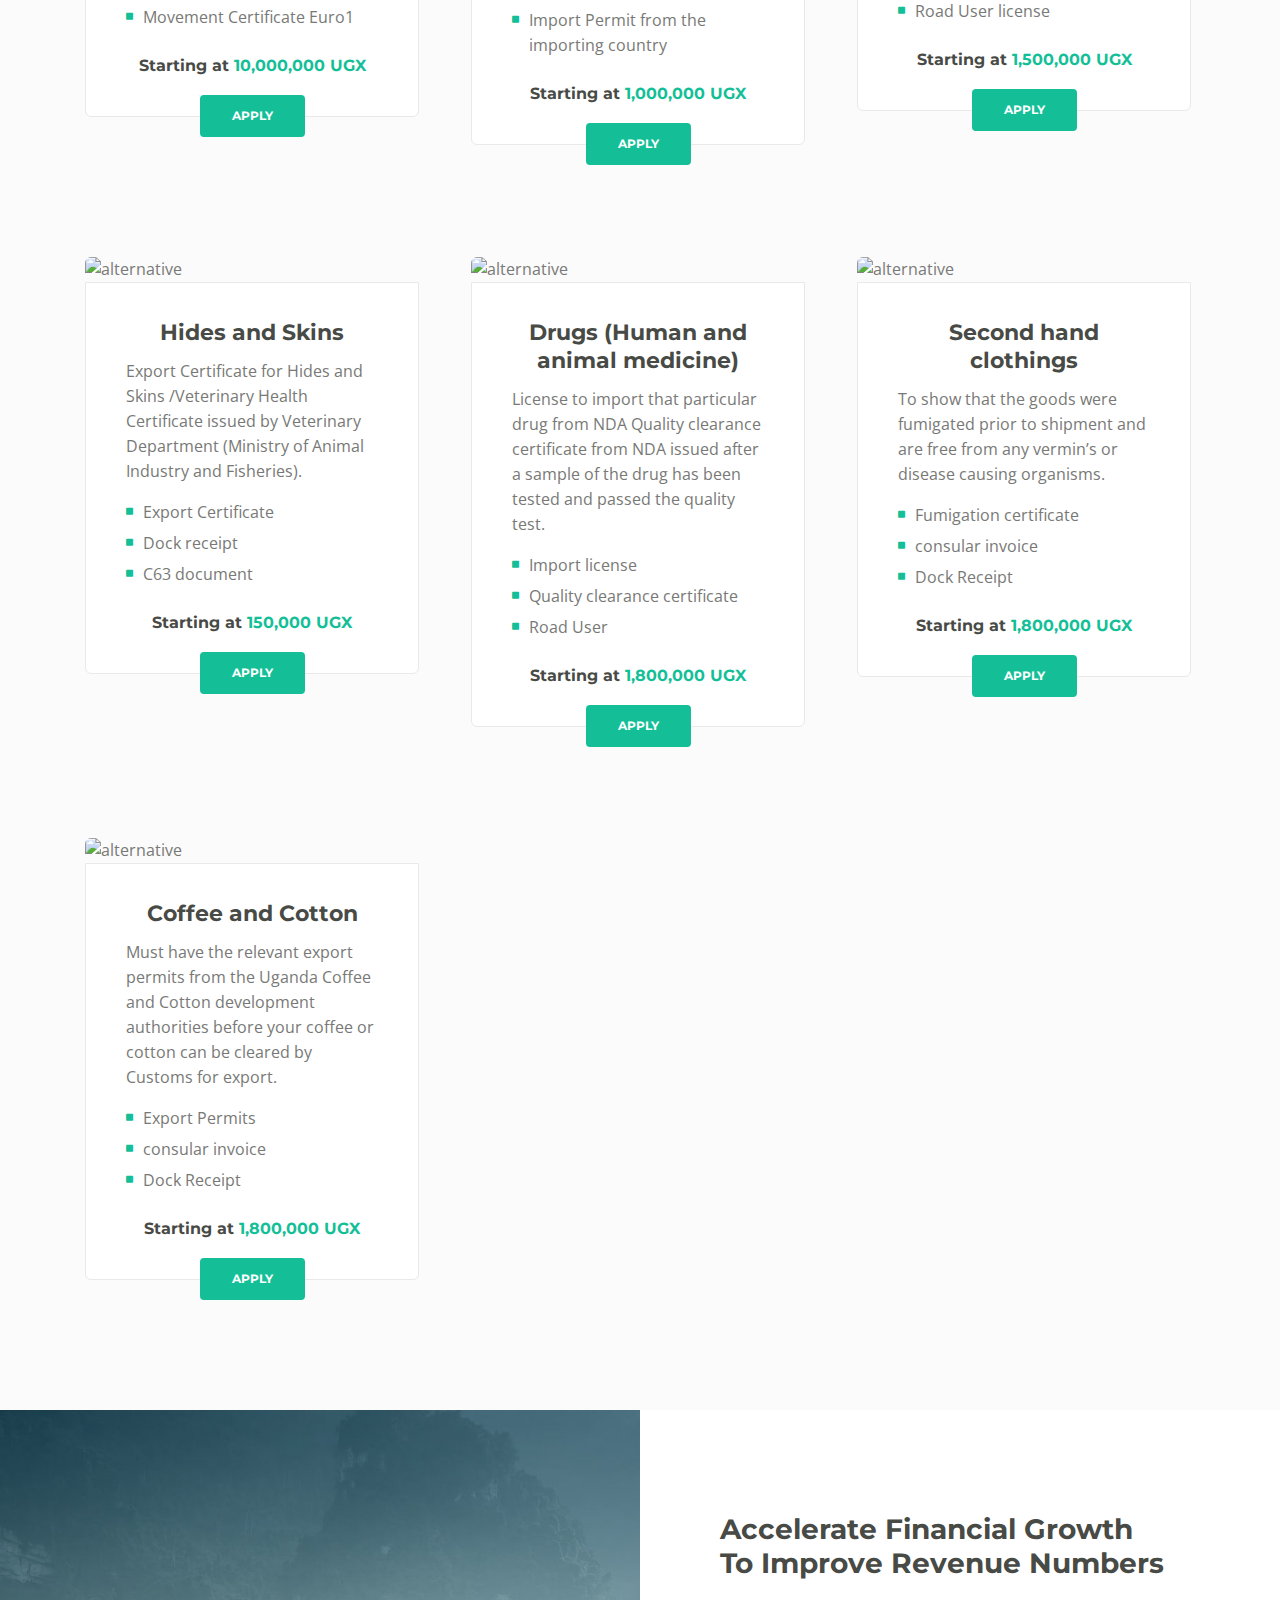
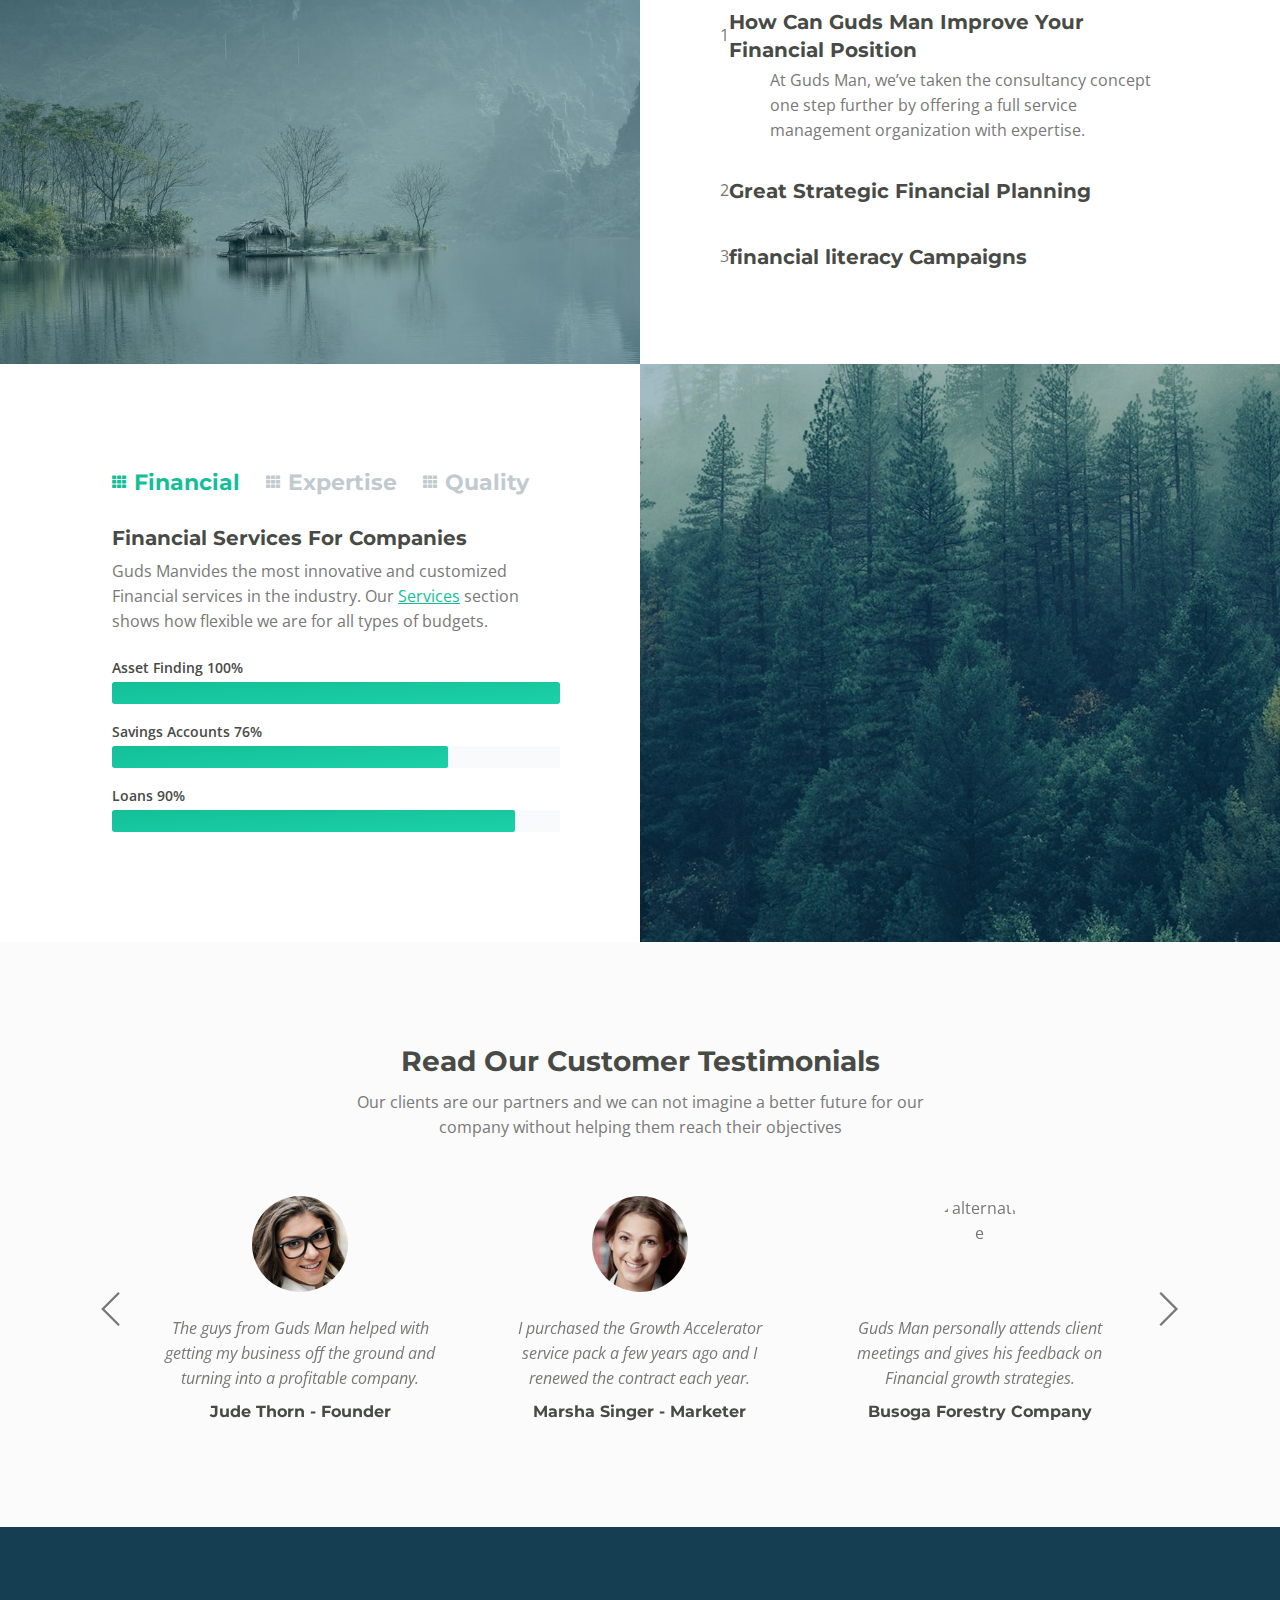
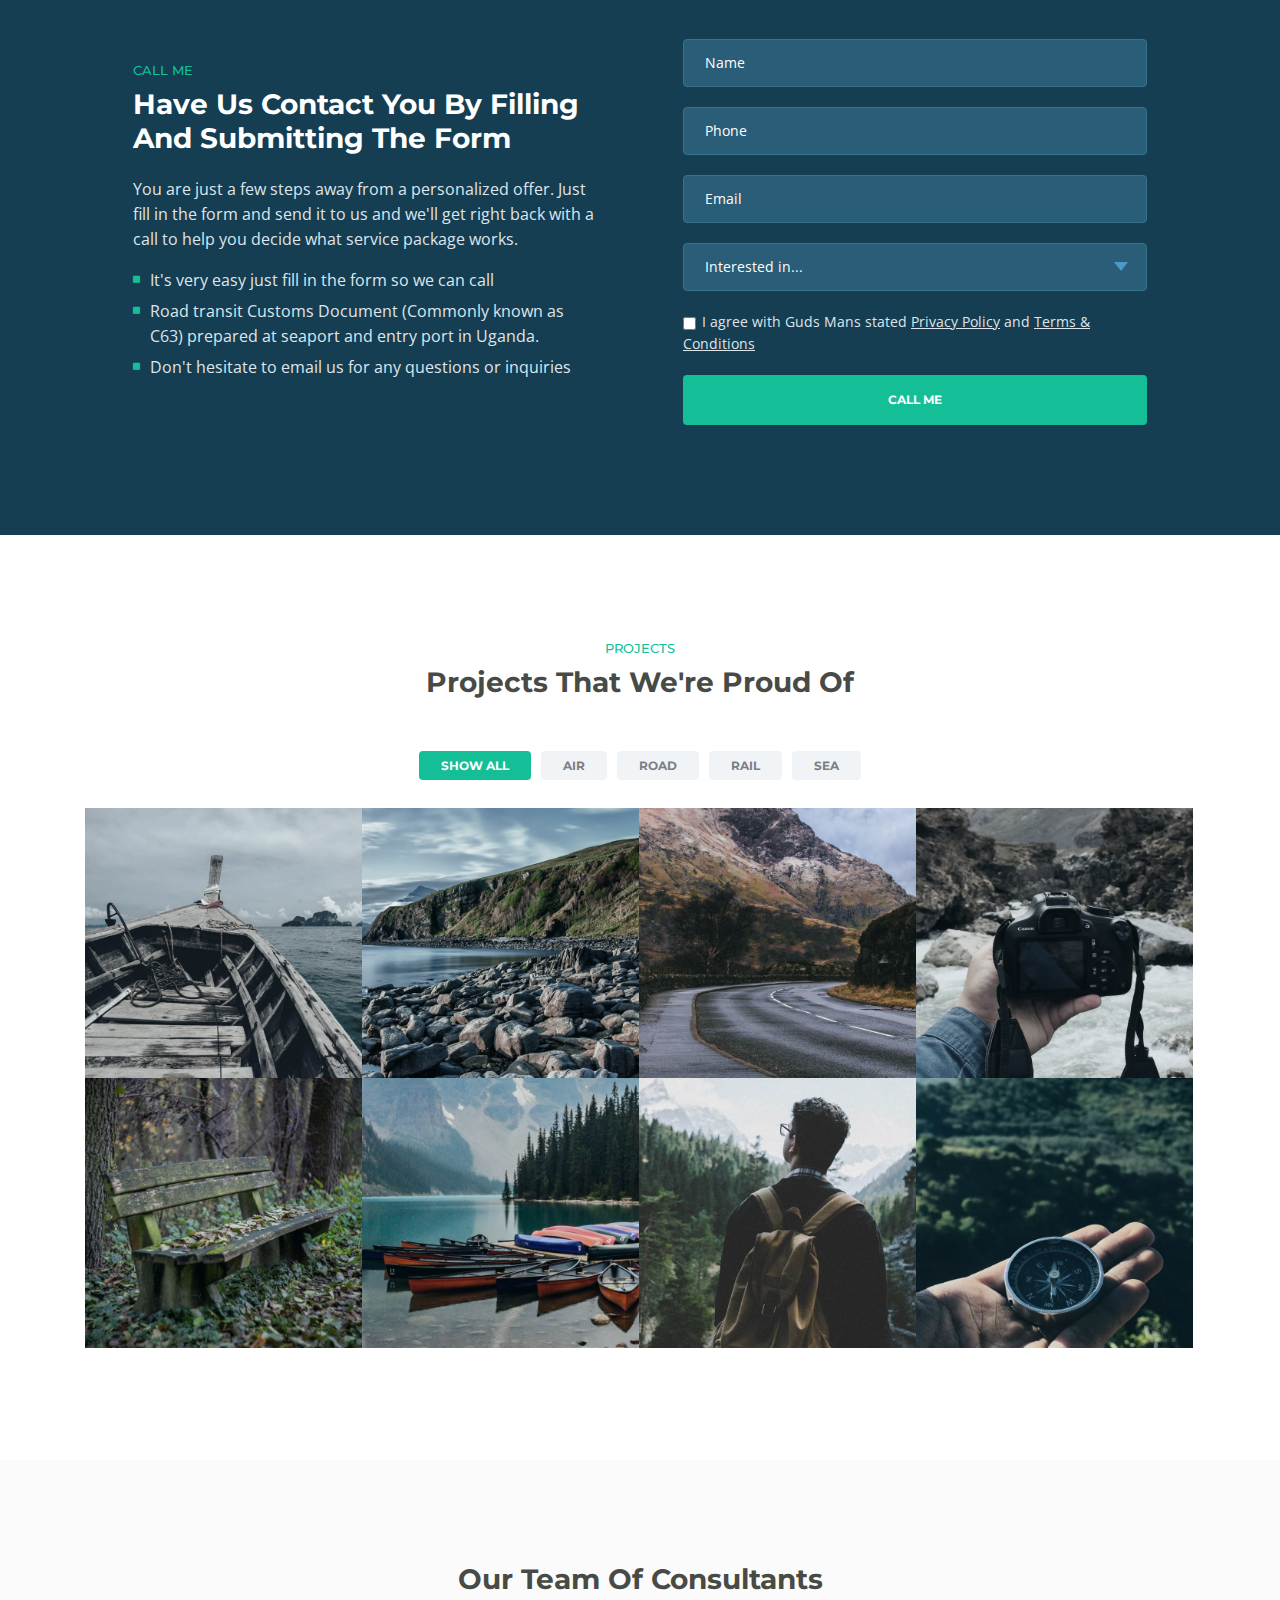
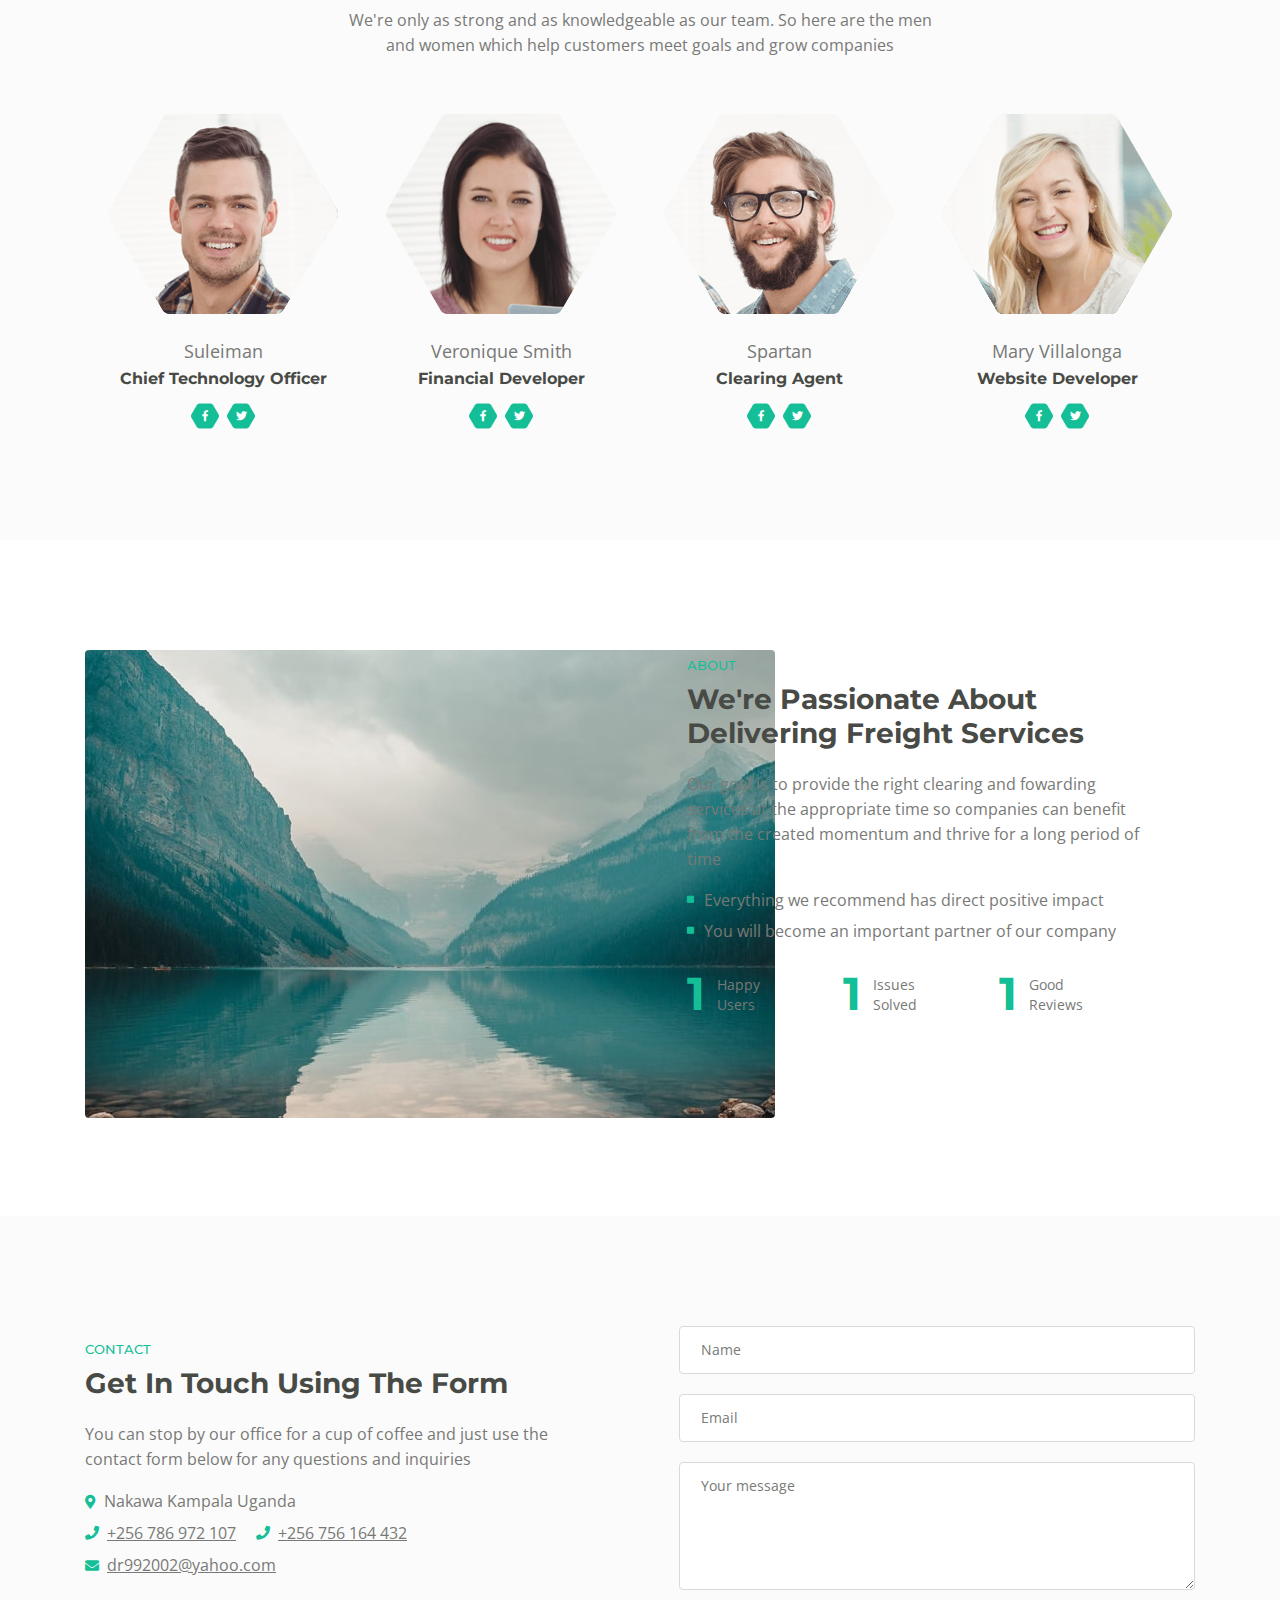
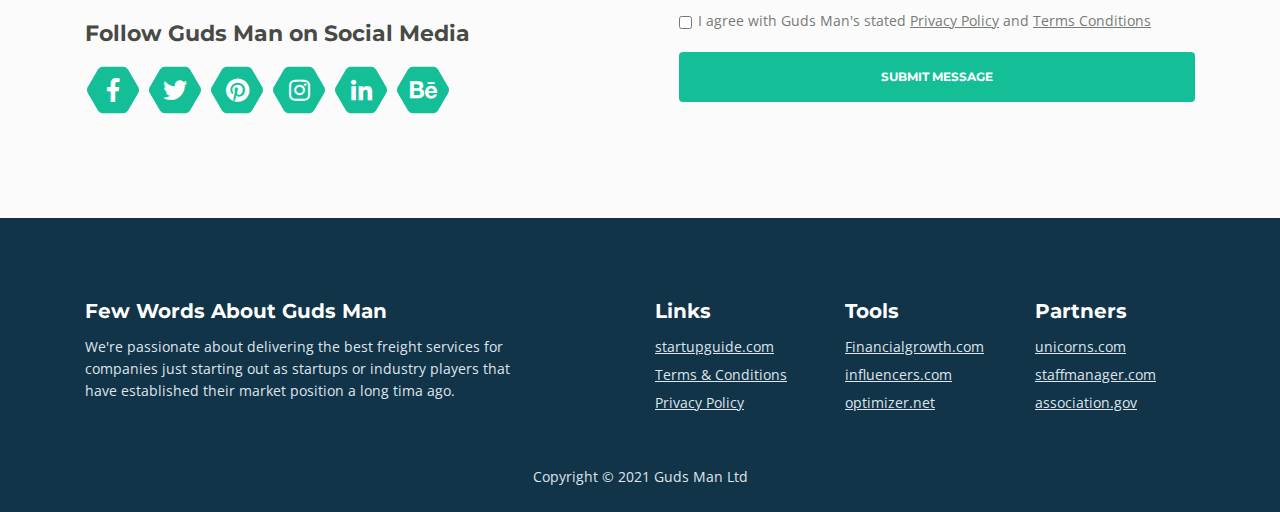
==== commit 0190a0e8: "Add files via upload" ====
--- a/index.html
+++ b/index.html
@@ -5,7 +5,7 @@
     <meta name="viewport" content="width=device-width, initial-scale=1, shrink-to-fit=no">
     
     <!-- SEO Meta Tags -->
-    <meta name="description" content="Goodworks is a business focused HTML landing page template built with Bootstrap to help you create lead generation websites for companies and their services.">
+    <meta name="description" content="Guds Man a clearing and forwarding company.">
     <meta name="author" content="Inovatik">
 
     <!-- OG Meta Tags to improve the way the post looks when you share the page on LinkedIn, Facebook, Google+ -->
@@ -18,7 +18,7 @@
 	<meta property="og:type" content="article" />
 
     <!-- Website Title -->
-    <title>Goodworks MCM</title>
+    <title>Guds Man</title>
     
     <!-- Styles -->
     <link href="https://fonts.googleapis.com/css?family=Montserrat:500,700&display=swap&subset=latin-ext" rel="stylesheet">
@@ -48,13 +48,13 @@
     <!-- Navbar -->
     <nav class="navbar navbar-expand-md navbar-dark navbar-custom fixed-top">
         <!-- Text Logo - Use this if you don't have a graphic logo -->
-        <!-- <a class="navbar-brand logo-text page-scroll" href="index.html">Goodworks</a> -->
+        <a class="navbar-brand logo-text page-scroll" href="index.html">Guds Man</a>
 
         <!-- Image Logo -->
-        <a class="navbar-brand logo-image" href="index.html"><img src="images/logo.jpg" alt="alternative"></a>
+        <!-- <a class="navbar-brand logo-image" href="index.html"><img src="images/logo.jpg" alt="alternative"></a> -->
         
         <!-- Mobile Menu Toggle Button -->
-        <button class="navbar-toggler" type="button" data-toggle="collapse" data-target="#navbarsExampleDefault" Goodworks-controls="navbarsExampleDefault" Goodworks-expanded="false" Goodworks-label="Toggle navigation">
+        <button class="navbar-toggler" type="button" data-toggle="collapse" data-target="#navbarsExampleDefault" Guds Mantrols="navbarsExampleDefault" Guds Mananded="false" Guds Manel="Toggle navigation">
             <span class="navbar-toggler-awesome fas fa-bars"></span>
             <span class="navbar-toggler-awesome fas fa-times"></span>
         </button>
@@ -80,8 +80,8 @@
 
                 <!-- Dropdown Menu -->          
                 <li class="nav-item dropdown">
-                    <a class="nav-link dropdown-toggle page-scroll" href="#about" id="navbarDropdown" role="button" Goodworks-haspopup="true" Goodworks-expanded="false">ABOUT</a>
-                    <div class="dropdown-menu" Goodworks-labelledby="navbarDropdown">
+                    <a class="nav-link dropdown-toggle page-scroll" href="#about" id="navbarDropdown" role="button" Guds Manpopup="true" Guds Mananded="false">ABOUT</a>
+                    <div class="dropdown-menu" Guds Manelledby="navbarDropdown">
                         <a class="dropdown-item" href="terms-conditions.html"><span class="item-text">TERMS CONDITIONS</span></a>
                         <div class="dropdown-items-divide-hr"></div>
                         <a class="dropdown-item" href="privacy-policy.html"><span class="item-text">PRIVACY POLICY</span></a>
@@ -119,8 +119,8 @@
                 <div class="row">
                     <div class="col-lg-12">
                         <div class="text-container">
-                            <h1>BUSINESS <span id="js-rotating">MARKETING, DEVELOPMENT, SOLUTIONS</span></h1>
-                            <p class="p-heading p-large">Goodworks is a top consultancy company specializing in business growth using online marketing and conversion optimization tactics</p>
+                            <h1>CLEARING & FORWARDING  <span id="js-rotating">COTTON, BEE'S, ANIMAL'S, PET'S, DRUG'S, FLOWER'S, MOTOR VEHICLES</span></h1>
+                            <p class="p-heading p-large">Guds Man is a top Logistics company specializing in clearing & forwrding of cargo for export and import</p>
                             <a class="btn-solid-lg page-scroll" href="#intro">DISCOVER</a>
                         </div>
                     </div> <!-- end of col -->
@@ -138,15 +138,19 @@
                 <div class="col-lg-5">
                     <div class="text-container">
                         <div class="section-title">INTRO</div>
-                        <h2>We Offer Some Of The Best Business Growth Services In Town</h2>
-                        <p>Launching a new company or developing the market position of an existing one can be quite an overwhelming processs at times.</p>
-                        <p class="testimonial-text">"Our mission here at Goodworks is to get you through those tough moments relying on our team's expertise in starting and growing companies."</p>
-                        <div class="testimonial-author">Yvonne Mpanga - Business Development Consultant</div>
+                        <h2>We Offer Some Of The Best Clearing Services In Town</h2>
+                        <p>Clearing a new shipment or forwarding an existing one can be quite an overwhelming processs at times. The Customs clearance of goods is done by lodging Import entries
+                            and other clearances which are a legal declaration to Customs under
+                            the Customs and Excise Act 2004. To expedite the process of clearing
+                            goods is conducted smoothly; certain documents required by Customs
+                            should be available on request by the customs officer.</p>
+                        <p class="testimonial-text">"Our mission here at Guds Man is to get you through those tough moments relying on our team's expertise in clearing and forwarding cargo."</p>
+                        <div class="testimonial-author">Muusa Ibrahim | Chief Executive Officer</div>
                     </div> <!-- end of text-container -->
                 </div> <!-- end of col -->
                 <div class="col-lg-7">
                     <div class="image-container">
-                        <img class="img-fluid" src="images/yvone.jpg" alt="alternative">
+                        <img class="img-flu" src="images/yvone.jpg" alt="alternative">
                     </div> <!-- end of image-container -->
                 </div> <!-- end of col -->
             </div> <!-- end of row -->
@@ -168,8 +172,8 @@
                             <i class="fas fa-binoculars fa-stack-1x"></i>
                         </span>
                         <div class="card-body">
-                            <h4 class="card-title">Environment Analysis</h4>
-                            <p>The starting point of any success story is knowing your current position in the business environment</p>
+                            <h4 class="card-title">Processing Shipping Documents</h4>
+                            <p>The starting point of any success story is knowing your shipping manifest</p>
                         </div>
                     </div>
                     <!-- end of card -->
@@ -181,8 +185,8 @@
                             <i class="fas fa-list-alt fa-stack-1x"></i>
                         </span>
                         <div class="card-body">
-                            <h4 class="card-title">Development Planning</h4>
-                            <p>After completing the environmental analysis the next stage is to design and  plan your development strategy</p>
+                            <h4 class="card-title">Marine Insuarance</h4>
+                            <p>After completing the shipping process we source insuarance cover for the cargo</p>
                         </div>
                     </div>
                     <!-- end of card -->
@@ -194,8 +198,8 @@
                             <i class="fas fa-chart-pie fa-stack-1x"></i>
                         </span>
                         <div class="card-body">
-                            <h4 class="card-title">Execution & Evaluation</h4>
-                            <p>In this phase you will focus on executing the actions plan and evaluating the results after each marketing campaign</p>
+                            <h4 class="card-title">Banking Collections</h4>
+                            <p>In this phase you will focus on forwarding documents to the right authorities</p>
                         </div>
                     </div>
                     <!-- end of card -->
@@ -222,25 +226,26 @@
                     <!-- Card -->
                     <div class="card">
                         <div class="card-image">
-                            <img class="img-fluid" src="images/services-1.jpg" alt="alternative">
+                            <img class="img-fluid" src="images/services-1.jpeg" alt="alternative">
                         </div>
                         <div class="card-body">
-                            <h3 class="card-title">Off The Ground Off The Ground</h3>
-                            <p>Perfect for fresh ideas or young startups, this package will help get the business off the ground</p>
+                            <h3 class="card-title">Flowers, fruits, vegetables and plants</h3>
+                            <p>Certificate of origin from Uganda National Chamber of Commerce
+                                and Industry.</p>
                             <ul class="list-unstyled li-space-lg">
                                 <li class="media">
                                     <i class="fas fa-square"></i>
-                                    <div class="media-body">Environment and competition</div>
-                                </li>
-                                <li class="media">
-                                    <i class="fas fa-square"></i>
-                                    <div class="media-body">Designing the marketing plan</div>
+                                    <div class="media-body">Phyto-sanitary certificate</div>
+                                </li>
+                                <li class="media">
+                                    <i class="fas fa-square"></i>
+                                    <div class="media-body">Movement permit Euro 1 (For exports to Europe)</div>
                                 </li>
                             </ul>
-                            <p class="price">Starting at <span>$199</span></p>
+                            <p class="price">Starting at <span>350,000 UGX</span></p>
                         </div>
                         <div class="button-container">
-                            <a class="btn-solid-reg page-scroll" href="#callMe">DETAILS</a>
+                            <a class="btn-solid-reg page-scroll" href="flowers-plants.html">APPLY</a>
                         </div> <!-- end of button-container -->
                     </div>
                     <!-- end of card -->
@@ -248,25 +253,26 @@
                     <!-- Card -->
                     <div class="card">
                         <div class="card-image">
-                            <img class="img-fluid" src="images/services-2.jpg" alt="alternative">
+                            <img class="img-fluid" src="images/services-2.jpeg" alt="alternative">
                         </div>
                         <div class="card-body">
-                            <h3 class="card-title">Accelerated Growth</h3>
-                            <p>Use this service pack to give your company the necessary impulse to become an industry leader</p>
+                            <h3 class="card-title">Animals (pets, cats and dogs)</h3>
+                            <p>Valid vaccination cert. for infectious Hepatitis, Canine Distemper,
+                                Parvovirus and Leptosprosis.</p>
                             <ul class="list-unstyled li-space-lg">
                                 <li class="media">
                                     <i class="fas fa-square"></i>
-                                    <div class="media-body">Business strategy planning</div>
-                                </li>
-                                <li class="media">
-                                    <i class="fas fa-square"></i>
-                                    <div class="media-body">Taking the planned actions</div>
+                                    <div class="media-body">Health certificate</div>
+                                </li>
+                                <li class="media">
+                                    <i class="fas fa-square"></i>
+                                    <div class="media-body">Rabis Vaccination</div>
                                 </li>
                             </ul>
-                            <p class="price">Starting at <span>$299</span></p>
+                            <p class="price">Starting at <span>150,000 UGX</span></p>
                         </div>
                         <div class="button-container">
-                            <a class="btn-solid-reg page-scroll" href="#callMe">DETAILS</a>
+                            <a class="btn-solid-reg page-scroll" href="animals.html">APPLY</a>
                         </div> <!-- end of button-container -->
                     </div>
                     <!-- end of card -->
@@ -274,25 +280,27 @@
                     <!-- Card -->
                     <div class="card">
                         <div class="card-image">
-                            <img class="img-fluid" src="images/services-3.jpg" alt="alternative">
+                            <img class="img-fluid" src="images/services-3.jpeg" alt="alternative">
                         </div>
                         <div class="card-body">
-                            <h3 class="card-title">Market Domination</h3>
-                            <p>You already are a reference point in your industry now you need to learn about acquisitions</p>
+                            <h3 class="card-title">Precious metals</h3>
+                            <p>License to deal in minerals from the
+                                commissioner geological surveys and
+                                mines.</p>
                             <ul class="list-unstyled li-space-lg">
                                 <li class="media">
                                     <i class="fas fa-square"></i>
-                                    <div class="media-body">Maintaining the leader status</div>
-                                </li>
-                                <li class="media">
-                                    <i class="fas fa-square"></i>
-                                    <div class="media-body">Acquisitions the right way</div>
+                                    <div class="media-body">Export certificate</div>
+                                </li>
+                                <li class="media">
+                                    <i class="fas fa-square"></i>
+                                    <div class="media-body">Export permit</div>
                                 </li>
                             </ul>
-                            <p class="price">Starting at <span>$299</span></p>
+                            <p class="price">Starting at <span>2,000,000 UGX</span></p>
                         </div>
                         <div class="button-container">
-                            <a class="btn-solid-reg page-scroll" href="#callMe">DETAILS</a>
+                            <a class="btn-solid-reg page-scroll" href="precious-metals.html">APPLY</a>
                         </div> <!-- end of button-container -->
                     </div>
                     <!-- end of card -->
@@ -300,25 +308,215 @@
                     <!-- Card -->
                     <div class="card">
                         <div class="card-image">
-                            <img class="img-fluid" src="images/services-3.jpg" alt="alternative">
+                            <img class="img-fluid" src="images/services-4.jpeg" alt="alternative">
                         </div>
                         <div class="card-body">
-                            <h3 class="card-title">Human Resource Development</h3>
+                            <h3 class="card-title">Fish exports</h3>
+                            <p>Health certificate from Ministry of Agriculture, Animal Industry and
+                                Fisheriess</p>
+                            <ul class="list-unstyled li-space-lg">
+                                <li class="media">
+                                    <i class="fas fa-square"></i>
+                                    <div class="media-body">Export certificate </div>
+                                </li>
+                                <li class="media">
+                                    <i class="fas fa-square"></i>
+                                    <div class="media-body">Certificate of origin from UNCCI</div>
+                                </li>
+                                <li class="media">
+                                    <i class="fas fa-square"></i>
+                                    <div class="media-body">Movement Certificate Euro1</div>
+                                </li>
+                            </ul>
+                            <p class="price">Starting at <span>10,000,000 UGX</span></p>
+                        </div>
+                        <div class="button-container">
+                            <a class="btn-solid-reg page-scroll" href="fish.html">APPLY</a>
+                        </div> <!-- end of button-container -->
+                    </div>
+                    <!-- end of card -->
+
+                    <!-- Card -->
+                    <div class="card">
+                        <div class="card-image">
+                            <img class="img-fluid" src="images/certificate.jpeg" alt="alternative">
+                        </div>
+                        <div class="card-body">
+                            <h3 class="card-title">Bees and Bee products</h3>
                             <p>You already are a reference point in your industry now you need to learn about acquisitions</p>
                             <ul class="list-unstyled li-space-lg">
                                 <li class="media">
                                     <i class="fas fa-square"></i>
-                                    <div class="media-body">Maintaining the leader status</div>
-                                </li>
-                                <li class="media">
-                                    <i class="fas fa-square"></i>
-                                    <div class="media-body">Acquisitions the right way</div>
+                                    <div class="media-body">Packaged bees, bee colonies</div>
+                                </li>
+                                <li class="media">
+                                    <i class="fas fa-square"></i>
+                                    <div class="media-body">Bee Products</div>
+                                </li>
+                                <li class="media">
+                                    <i class="fas fa-square"></i>
+                                    <div class="media-body">Import Permit from the importing country</div>
                                 </li>
                             </ul>
-                            <p class="price">Starting at <span>$299</span></p>
+                            <p class="price">Starting at <span>1,000,000 UGX</span></p>
                         </div>
                         <div class="button-container">
-                            <a class="btn-solid-reg page-scroll" href="#callMe">DETAILS</a>
+                            <a class="btn-solid-reg page-scroll" href="bees.html">APPLY</a>
+                        </div> <!-- end of button-container -->
+                    </div>
+                    <!-- end of card -->
+
+                    <!-- Card -->
+                    <div class="card">
+                        <div class="card-image">
+                            <img class="img-fluid" src="images/services-5.jpeg" alt="alternative">
+                        </div>
+                        <div class="card-body">
+                            <h3 class="card-title">Games and Trophies</h3>
+                            <p>Permit to export Game Trophies and Wild animals issued by Uganda
+                                Wildlife Authority (Ministry of Tourism, Trade and Industry).</p>
+                            <ul class="list-unstyled li-space-lg">
+                                <li class="media">
+                                    <i class="fas fa-square"></i>
+                                    <div class="media-body">Export Permit</div>
+                                </li>
+                                <li class="media">
+                                    <i class="fas fa-square"></i>
+                                    <div class="media-body">Road User license</div>
+                                </li>
+                            </ul>
+                            <p class="price">Starting at <span>1,500,000 UGX</span></p>
+                        </div>
+                        <div class="button-container">
+                            <a class="btn-solid-reg page-scroll" href="games-trophies.html">APPLY</a>
+                        </div> <!-- end of button-container -->
+                    </div>
+                    <!-- end of card -->
+
+                    <!-- Card -->
+                    <div class="card">
+                        <div class="card-image">
+                            <img class="img-fluid" src="images/services-6.jpeg" alt="alternative">
+                        </div>
+                        <div class="card-body">
+                            <h3 class="card-title">Hides and Skins</h3>
+                            <p>Export Certificate for Hides and Skins /Veterinary Health Certificate
+                                issued by Veterinary Department (Ministry of Animal Industry and
+                                Fisheries).</p>
+                            <ul class="list-unstyled li-space-lg">
+                                <li class="media">
+                                    <i class="fas fa-square"></i>
+                                    <div class="media-body">Export Certificate</div>
+                                </li>
+                                <li class="media">
+                                    <i class="fas fa-square"></i>
+                                    <div class="media-body">Dock receipt</div>
+                                </li>
+                                <li class="media">
+                                    <i class="fas fa-square"></i>
+                                    <div class="media-body">C63 document</div>
+                                </li>
+                            </ul>
+                            <p class="price">Starting at <span>150,000 UGX</span></p>
+                        </div>
+                        <div class="button-container">
+                            <a class="btn-solid-reg page-scroll" href="hides-skins.html">APPLY</a>
+                        </div> <!-- end of button-container -->
+                    </div>
+                    <!-- end of card -->
+
+                    <!-- Card -->
+                    <div class="card">
+                        <div class="card-image">
+                            <img class="img-fluid" src="images/services-7.jpeg" alt="alternative">
+                        </div>
+                        <div class="card-body">
+                            <h3 class="card-title">Drugs (Human and animal medicine)</h3>
+                            <p>License to import that particular drug from NDA
+                                Quality clearance certificate from NDA issued after a sample of the
+                                drug has been tested and passed the quality test.</p>
+                            <ul class="list-unstyled li-space-lg">
+                                <li class="media">
+                                    <i class="fas fa-square"></i>
+                                    <div class="media-body">Import license</div>
+                                </li>
+                                <li class="media">
+                                    <i class="fas fa-square"></i>
+                                    <div class="media-body">Quality clearance certificate</div>
+                                </li>
+                                <li class="media">
+                                    <i class="fas fa-square"></i>
+                                    <div class="media-body">Road User</div>
+                                </li>
+                            </ul>
+                            <p class="price">Starting at <span>1,800,000 UGX</span></p>
+                        </div>
+                        <div class="button-container">
+                            <a class="btn-solid-reg page-scroll" href="drugs.html">APPLY</a>
+                        </div> <!-- end of button-container -->
+                    </div>
+                    <!-- end of card -->
+
+                    <!-- Card -->
+                    <div class="card">
+                        <div class="card-image">
+                            <img class="img-fluid" src="images/services-8.jpeg" alt="alternative">
+                        </div>
+                        <div class="card-body">
+                            <h3 class="card-title">Second hand clothings</h3>
+                            <p> To show that the goods were fumigated
+                                prior to shipment and are free from any vermin’s or disease causing
+                                organisms.</p>
+                            <ul class="list-unstyled li-space-lg">
+                                <li class="media">
+                                    <i class="fas fa-square"></i>
+                                    <div class="media-body">Fumigation certificate</div>
+                                </li>
+                                <li class="media">
+                                    <i class="fas fa-square"></i>
+                                    <div class="media-body">consular invoice</div>
+                                </li>
+                                <li class="media">
+                                    <i class="fas fa-square"></i>
+                                    <div class="media-body">Dock Receipt</div>
+                                </li>
+                            </ul>
+                            <p class="price">Starting at <span>1,800,000 UGX</span></p>
+                        </div>
+                        <div class="button-container">
+                            <a class="btn-solid-reg page-scroll" href="clothing.html">APPLY</a>
+                        </div> <!-- end of button-container -->
+                    </div>
+                    <!-- end of card -->
+
+                    <!-- Card -->
+                    <div class="card">
+                        <div class="card-image">
+                            <img class="img-fluid" src="images/services-8.jpeg" alt="alternative">
+                        </div>
+                        <div class="card-body">
+                            <h3 class="card-title">Coffee and Cotton</h3>
+                            <p> Must have the relevant export permits from the Uganda Coffee and
+                                Cotton development authorities before your coffee or cotton can be
+                                cleared by Customs for export.</p>
+                            <ul class="list-unstyled li-space-lg">
+                                <li class="media">
+                                    <i class="fas fa-square"></i>
+                                    <div class="media-body">Export Permits</div>
+                                </li>
+                                <li class="media">
+                                    <i class="fas fa-square"></i>
+                                    <div class="media-body">consular invoice</div>
+                                </li>
+                                <li class="media">
+                                    <i class="fas fa-square"></i>
+                                    <div class="media-body">Dock Receipt</div>
+                                </li>
+                            </ul>
+                            <p class="price">Starting at <span>1,800,000 UGX</span></p>
+                        </div>
+                        <div class="button-container">
+                            <a class="btn-solid-reg page-scroll" href="coffee-cotton.html">APPLY</a>
                         </div> <!-- end of button-container -->
                     </div>
                     <!-- end of card -->
@@ -337,42 +535,42 @@
             
             <!-- Accordion -->
             <div class="accordion-container" id="accordionOne">
-                <h2>Accelerate Business Growth To Improve Revenue Numbers</h2>
+                <h2>Accelerate Financial Growth To Improve Revenue Numbers</h2>
                 <div class="item">
                     <div id="headingOne">
-                        <span data-toggle="collapse" data-target="#collapseOne" Goodworks-expanded="true" Goodworks-controls="collapseOne" role="button">
-                            <span class="circle-numbering">1</span><span class="accordion-title">How Can Goodworks Help Your Business</span>
-                        </span>
-                    </div>
-                    <div id="collapseOne" class="collapse show" Goodworks-labelledby="headingOne" data-parent="#accordionOne">
+                        <span data-toggle="collapse" data-target="#collapseOne" Guds Mananded="true" Guds Mantrols="collapseOne" role="button">
+                            <span class="circle-numbering">1</span><span class="accordion-title">How Can Guds Man Improve Your Financial Position</span>
+                        </span>
+                    </div>
+                    <div id="collapseOne" class="collapse show" Guds Manelledby="headingOne" data-parent="#accordionOne">
                         <div class="accordion-body">
-                            At Goodworks solutions, we’ve taken the consultancy concept one step further by offering a full service management organization with expertise.
+                            At Guds Man, we’ve taken the consultancy concept one step further by offering a full service management organization with expertise.
                         </div>
                     </div>
                 </div> <!-- end of item -->
             
                 <div class="item">
                     <div id="headingTwo">
-                        <span class="collapsed" data-toggle="collapse" data-target="#collapseTwo" Goodworks-expanded="false" Goodworks-controls="collapseTwo" role="button">
-                            <span class="circle-numbering">2</span><span class="accordion-title">Great Strategic Business Planning</span>
-                        </span>
-                    </div>
-                    <div id="collapseTwo" class="collapse" Goodworks-labelledby="headingTwo" data-parent="#accordionOne">
+                        <span class="collapsed" data-toggle="collapse" data-target="#collapseTwo" Guds Mananded="false" Guds Mantrols="collapseTwo" role="button">
+                            <span class="circle-numbering">2</span><span class="accordion-title">Great Strategic Financial Planning</span>
+                        </span>
+                    </div>
+                    <div id="collapseTwo" class="collapse" Guds Manelledby="headingTwo" data-parent="#accordionOne">
                         <div class="accordion-body">
-                            Goodworks partners with businesses to business growth and development ideas including environment analysis, plan execution and evaluation.
+                            Guds Man partners with other companies for Financial growth and development ideas including environment analysis, plan execution and evaluation.
                         </div>
                     </div>
                 </div> <!-- end of item -->
             
                 <div class="item">
                     <div id="headingThree">
-                        <span class="collapsed" data-toggle="collapse" data-target="#collapseThree" Goodworks-expanded="false" Goodworks-controls="collapseThree" role="button">
-                            <span class="circle-numbering">3</span><span class="accordion-title">Online Marketing Campaigns</span>
-                        </span>
-                    </div>
-                    <div id="collapseThree" class="collapse" Goodworks-labelledby="headingThree" data-parent="#accordionOne">
+                        <span class="collapsed" data-toggle="collapse" data-target="#collapseThree" Guds Mananded="false" Guds Mantrols="collapseThree" role="button">
+                            <span class="circle-numbering">3</span><span class="accordion-title">financial literacy Campaigns</span>
+                        </span>
+                    </div>
+                    <div id="collapseThree" class="collapse" Guds Manelledby="headingThree" data-parent="#accordionOne">
                         <div class="accordion-body">
-                            An awesome online marketing plan won't save your bad product but paired with a good product, the sky is the limit for what can be achieved.
+                            An awesome financial literacy plan won't save your bad product but paired with a good product, the sky is the limit for what can be achieved.
                         </div>
                     </div>
                 </div> <!-- end of item -->
@@ -390,41 +588,41 @@
             <div class="tabs-container">
                 
                 <!-- Tabs Links -->
-                <ul class="nav nav-tabs" id="GoodworksTabs" role="tablist">
+                <ul class="nav nav-tabs" id="Guds Man" role="tablist">
                     <li class="nav-item">
-                        <a class="nav-link active" id="nav-tab-1" data-toggle="tab" href="#tab-1" role="tab" Goodworks-controls="tab-1" Goodworks-selected="true"><i class="fas fa-th"></i> Business</a>
+                        <a class="nav-link active" id="nav-tab-1" data-toggle="tab" href="#tab-1" role="tab" Guds Mantrols="tab-1" Guds Manected="true"><i class="fas fa-th"></i> Financial</a>
                     </li>
                     <li class="nav-item">
-                        <a class="nav-link" id="nav-tab-2" data-toggle="tab" href="#tab-2" role="tab" Goodworks-controls="tab-2" Goodworks-selected="false"><i class="fas fa-th"></i> Expertise</a>
+                        <a class="nav-link" id="nav-tab-2" data-toggle="tab" href="#tab-2" role="tab" Guds Mantrols="tab-2" Guds Manected="false"><i class="fas fa-th"></i> Expertise</a>
                     </li>
                     <li class="nav-item">
-                        <a class="nav-link" id="nav-tab-3" data-toggle="tab" href="#tab-3" role="tab" Goodworks-controls="tab-3" Goodworks-selected="false"><i class="fas fa-th"></i> Quality</a>
+                        <a class="nav-link" id="nav-tab-3" data-toggle="tab" href="#tab-3" role="tab" Guds Mantrols="tab-3" Guds Manected="false"><i class="fas fa-th"></i> Quality</a>
                     </li>
                 </ul>
                 <!-- end of tabs links -->
                 
                 <!-- Tabs Content -->
-                <div class="tab-content" id="GoodworksTabsContent">
+                <div class="tab-content" id="Guds ManContent">
 
                     <!-- Tab -->
-                    <div class="tab-pane fade show active" id="tab-1" role="tabpanel" Goodworks-labelledby="tab-1">
-                        <h4>Business Services For Companies</h4>
-                        <p>Goodworks provides the most innovative and customized business services in the industry. Our <a class="green page-scroll" href="#services">Services</a> section shows how flexible we are for all types of budgets.</p>
+                    <div class="tab-pane fade show active" id="tab-1" role="tabpanel" Guds Manelledby="tab-1">
+                        <h4>Financial Services For Companies</h4>
+                        <p>Guds Manvides the most innovative and customized Financial services in the industry. Our <a class="green page-scroll" href="#services">Services</a> section shows how flexible we are for all types of budgets.</p>
                         
                         <!-- Progress Bars -->
                         <div class="progress-container">
-                            <div class="title">Business Development 100%</div>
+                            <div class="title">Asset Finding 100%</div>
                             <div class="progress">
-                                <div class="progress-bar first" role="progressbar" Goodworks-valuenow="0" Goodworks-valuemin="0" Goodworks-valuemax="100"></div>
+                                <div class="progress-bar first" role="progressbar" Guds Manuenow="0" Guds Manuemin="0" Guds Manuemax="100"></div>
                             </div>
-                            <div class="title">Opportunity Spotting 76%</div>
+                            <div class="title">Savings Accounts 76%</div>
                             <div class="progress">
-                                <div class="progress-bar second" role="progressbar" Goodworks-valuenow="75" Goodworks-valuemin="0" Goodworks-valuemax="100"></div>
+                                <div class="progress-bar second" role="progressbar" Guds Manuenow="75" Guds Manuemin="0" Guds Manuemax="100"></div>
                             </div>
-                            <div class="title">Online Marketing 90%</div>
+                            <div class="title">Loans 90%</div>
                             <div class="progress">
-                                <div class="progress-bar third" role="progressbar" Goodworks-valuenow="90" Goodworks-valuemin="0" Goodworks-valuemax="100"></div>
-                            </div>
+                                <div class="progress-bar third" role="progressbar" Guds Manuenow="90" Guds Manuemin="0" Guds Manuemax="100"></div>
+                            </div> 
                         </div> <!-- end of progress-container -->
                         <!-- end of progress bars -->
                         
@@ -432,7 +630,7 @@
                     <!-- end of tab -->
 
                     <!-- Tab -->
-                    <div class="tab-pane fade" id="tab-2" role="tabpanel" Goodworks-labelledby="tab-2">
+                    <div class="tab-pane fade" id="tab-2" role="tabpanel" Guds Manelledby="tab-2">
                         <ul class="list-unstyled li-space-lg first">
                             <li class="media">
                                 <div class="media-bullet">1</div>
@@ -454,7 +652,7 @@
                             </li>
                             <li class="media">
                                 <div class="media-bullet">5</div>
-                                <div class="media-body"><strong>Evaluation</strong> is a key aspect of this business and important</div>
+                                <div class="media-body"><strong>Evaluation</strong> is a key aspect of this Financial and important</div>
                             </li>
                             <li class="media">
                                 <div class="media-bullet">6</div>
@@ -465,7 +663,7 @@
                     <!-- end of tab -->
 
                     <!-- Tab -->
-                    <div class="tab-pane fade" id="tab-3" role="tabpanel" Goodworks-labelledby="tab-3">
+                    <div class="tab-pane fade" id="tab-3" role="tabpanel" Guds Manelledby="tab-3">
                         <p><strong>We strive to achieve</strong> 100% customer satisfaction for both types of customers: hiring companies and job seekers. Types of customers: <a class="green" href="#your-link">with huge potential</a></p>
                         <p><strong>Our goal is to help</strong> your company achieve its full potential and establish long term stability for <a class="green" href="#your-link">the stakeholders</a></p>
                         <ul class="list-unstyled li-space-lg">
@@ -483,7 +681,7 @@
                             </li>
                             <li class="media">
                                 <i class="fas fa-square"></i>
-                                <div class="media-body">Ask for a quote and start improving your business</div>
+                                <div class="media-body">Ask for a quote and start improving your Financial</div>
                             </li>
                             <li class="media">
                                 <i class="fas fa-square"></i>
@@ -524,7 +722,7 @@
                                     <div class="card">
                                         <img class="card-image" src="images/testimonial-1.jpg" alt="alternative">
                                         <div class="card-body">
-                                            <div class="testimonial-text">The guys from Goodworks helped with getting my business off the ground and turning into a profitable company.</div>
+                                            <div class="testimonial-text">The guys from Guds Man helped with getting my business off the ground and turning into a profitable company.</div>
                                             <div class="testimonial-author">Jude Thorn - Founder</div>
                                         </div>
                                     </div>
@@ -546,10 +744,10 @@
                                 <!-- Slide -->
                                 <div class="swiper-slide">
                                     <div class="card">
-                                        <img class="card-image" src="images/testimonial-3.jpg" alt="alternative">
+                                        <img class="card-image" src="images/busoga.jfif" alt="alternative">
                                         <div class="card-body">
-                                            <div class="testimonial-text">Goodworks's CEO personally attends client meetings and gives his feedback on business growth strategies.</div>
-                                            <div class="testimonial-author">Roy Smith - Developer</div>
+                                            <div class="testimonial-text">Guds Man personally attends client meetings and gives his feedback on Financial growth strategies.</div>
+                                            <div class="testimonial-author">Busoga Forestry Company</div>
                                         </div>
                                     </div>        
                                 </div> <!-- end of swiper-slide -->
@@ -558,10 +756,10 @@
                                 <!-- Slide -->
                                 <div class="swiper-slide">
                                     <div class="card">
-                                        <img class="card-image" src="images/testimonial-4.jpg" alt="alternative">
+                                        <img class="card-image" src="images/dtb.jpg" alt="alternative">
                                         <div class="card-body">
                                             <div class="testimonial-text">At the beginning I thought the prices are a little high for what they offer but they over deliver each and every time.</div>
-                                            <div class="testimonial-author">Ronald Spice - Owner</div>
+                                            <div class="testimonial-author">Diamond Trust Bank</div>
                                         </div>
                                     </div>
                                 </div> <!-- end of swiper-slide -->
@@ -570,10 +768,10 @@
                                 <!-- Slide -->
                                 <div class="swiper-slide">
                                     <div class="card">
-                                        <img class="card-image" src="images/testimonial-5.jpg" alt="alternative">
+                                        <img class="card-image" src="images/umeme.jpg" alt="alternative">
                                         <div class="card-body">
-                                            <div class="testimonial-text">I recommend Goodworks to every business owner or growth leader that wants to take his company to the next level.</div>
-                                            <div class="testimonial-author">Lindsay Rune - Manager</div>
+                                            <div class="testimonial-text">I recommend Guds Manevery Financial owner or growth leader that wants to take his company to the next level.</div>
+                                            <div class="testimonial-author">UMEME</div>
                                         </div>
                                     </div>        
                                 </div> <!-- end of swiper-slide -->
@@ -582,10 +780,10 @@
                                 <!-- Slide -->
                                 <div class="swiper-slide">
                                     <div class="card">
-                                        <img class="card-image" src="images/testimonial-6.jpg" alt="alternative">
+                                        <img class="card-image" src="images/giz.jpg" alt="alternative">
                                         <div class="card-body">
-                                            <div class="testimonial-text">My goals for using Goodworks's services seemed high when I first set them but they've met them with no problems.</div>
-                                            <div class="testimonial-author">Ann Black - Consultant</div>
+                                            <div class="testimonial-text">My goals for using Guds Man services seemed high when I first set them but they've met them with no problems.</div>
+                                            <div class="testimonial-author">GIZ</div>
                                         </div>
                                     </div>        
                                 </div> <!-- end of swiper-slide -->
@@ -625,7 +823,8 @@
                             </li>
                             <li class="media">
                                 <i class="fas fa-square"></i>
-                                <div class="media-body">During the call we'll require some info about the company</div>
+                                <div class="media-body">Road transit Customs Document (Commonly known as
+C63) prepared at seaport and entry port in Uganda.</div>
                             </li>
                             <li class="media">
                                 <i class="fas fa-square"></i>
@@ -656,14 +855,15 @@
                         <div class="form-group">
                             <select class="form-control-select" id="lselect" required>
                                 <option class="select-option" value="" disabled selected>Interested in...</option>
-                                <option class="select-option" value="Off The Ground">Off The Ground</option>
-                                <option class="select-option" value="Accelerated Growth">Accelerated Growth</option>
-                                <option class="select-option" value="Market Domination">Market Domination</option>
+                                <option class="select-option" value="Mobile Money">Shipping Documents</option>
+                                <option class="select-option" value="Asset Finding">Air Freight</option>
+                                <option class="select-option" value="Loans">Storage Facillities</option>
+                                <option class="select-option" value="Market Domination">Dock Receipt</option>
                             </select>
                             <div class="help-block with-errors"></div>
                         </div>
                         <div class="form-group checkbox white">
-                            <input type="checkbox" id="lterms" value="Agreed-to-Terms" name="lterms" required>I agree with Goodworks's stated <a class="white" href="privacy-policy.html">Privacy Policy</a> and <a class="white" href="terms-conditions.html">Terms & Conditions</a>
+                            <input type="checkbox" id="lterms" value="Agreed-to-Terms" name="lterms" required>I agree with Guds Mans stated <a class="white" href="privacy-policy.html">Privacy Policy</a> and <a class="white" href="terms-conditions.html">Terms & Conditions</a>
                             <div class="help-block with-errors"></div>
                         </div>
                         <div class="form-group">
@@ -696,26 +896,26 @@
                     <!-- Filter -->
                     <div class="button-group filters-button-group">
                         <a class="button is-checked" data-filter="*"><span>SHOW ALL</span></a>
-                        <a class="button" data-filter=".design"><span>DESIGN</span></a>
-                        <a class="button" data-filter=".development"><span>DEVELOPMENT</span></a>
-                        <a class="button" data-filter=".marketing"><span>MARKETING</span></a>
-                        <a class="button" data-filter=".seo"><span>SEO</span></a>
+                        <a class="button" data-filter=".design"><span>AIR</span></a>
+                        <a class="button" data-filter=".development"><span>ROAD</span></a>
+                        <a class="button" data-filter=".marketing"><span>RAIL</span></a>
+                        <a class="button" data-filter=".seo"><span>SEA</span></a>
                     </div> <!-- end of button group -->
                     <div class="grid">
                         <div class="element-item development">
-                            <a class="popup-with-move-anim" href="#project-1"><div class="element-item-overlay"><span>Online Banking</span></div><img src="images/project-1.jpg" alt="alternative"></a>
+                            <a class="popup-with-move-anim" href="#project-1"><div class="element-item-overlay"><span>Diamond Trust Bank</span></div><img src="images/project-1.jpg" alt="alternative"></a>
                         </div>
                         <div class="element-item development">
-                            <a class="popup-with-move-anim" href="#project-2"><div class="element-item-overlay"><span>Classic Industry</span></div><img src="images/project-2.jpg" alt="alternative"></a>
+                            <a class="popup-with-move-anim" href="#project-2"><div class="element-item-overlay"><span>GIZ</span></div><img src="images/project-2.jpg" alt="alternative"></a>
                         </div>
                         <div class="element-item design development marketing">
-                            <a class="popup-with-move-anim" href="#project-3"><div class="element-item-overlay"><span>BoomBap Audio</span></div><img src="images/project-3.jpg" alt="alternative"></a>
+                            <a class="popup-with-move-anim" href="#project-3"><div class="element-item-overlay"><span>Busoga Forestry Company</span></div><img src="images/project-3.jpg" alt="alternative"></a>
                         </div>
                         <div class="element-item design development marketing">
-                            <a class="popup-with-move-anim" href="#project-4"><div class="element-item-overlay"><span>Van Moose</span></div><img src="images/project-4.jpg" alt="alternative"></a>
+                            <a class="popup-with-move-anim" href="#project-4"><div class="element-item-overlay"><span>UMEME</span></div><img src="images/project-4.jpg" alt="alternative"></a>
                         </div>
                         <div class="element-item design development marketing seo">
-                            <a class="popup-with-move-anim" href="#project-5"><div class="element-item-overlay"><span>Joy Moments</span></div><img src="images/project-5.jpg" alt="alternative"></a>
+                            <a class="popup-with-move-anim" href="#project-5"><div class="element-item-overlay"><span>UMA</span></div><img src="images/project-5.jpg" alt="alternative"></a>
                         </div>
                         <div class="element-item design marketing seo">
                             <a class="popup-with-move-anim" href="#project-6"><div class="element-item-overlay"><span>Spark Events</span></div><img src="images/project-6.jpg" alt="alternative"></a>
@@ -742,16 +942,16 @@
         <div class="row">
             <button title="Close (Esc)" type="button" class="mfp-close x-button">×</button>
             <div class="col-lg-8">
-                <img class="img-fluid" src="images/project-1.jpg" alt="alternative">
+                <img class="img-fl" src="images/project-1.jpeg" alt="alternative">
             </div> <!-- end of col -->
             <div class="col-lg-4">
-                <h3>Online Banking</h3>
+                <h3>Mobile Banking</h3>
                 <hr class="line-heading">
                 <h6>Strategy Development</h6>
-                <p>Need a solid foundation for your business growth plans? Goodworks will help you manage sales and meet your current needs</p>
-                <p>By offering the best professional services and quality products in the market. Don't hesitate and get in touch with us.</p>
+                <p>Need a solid foundation for your Financial growth plans? Guds Man help you manage money and meet your current needs</p>
+                <p>By offering the best professional services and quality products in the market. Don't hesitate to get in touch with us.</p>
                 <div class="testimonial-container">
-                    <p class="testimonial-text">Need a solid foundation for your business growth plans? Goodworks will help you manage sales and meet your current requirements.</p>
+                    <p class="testimonial-text">Need a solid foundation for your Financial growth plans? Guds Man helps you manage expectations and meet your current requirements.</p>
                     <p class="testimonial-author">General Manager</p>
                 </div>
                 <a class="btn-solid-reg" href="#your-link">DETAILS</a> <a class="btn-outline-reg mfp-close as-button" href="#projects">BACK</a> 
@@ -765,16 +965,16 @@
         <div class="row">
             <button title="Close (Esc)" type="button" class="mfp-close x-button">×</button>
             <div class="col-lg-8">
-                <img class="img-fluid" src="images/project-2.jpg" alt="alternative">
+                <img class="img-fl" src="images/project-2.jpeg" alt="alternative">
             </div> <!-- end of col -->
             <div class="col-lg-4">
                 <h3>Classic Industry</h3>
                 <hr class="line-heading">
                 <h6>Strategy Development</h6>
-                <p>Need a solid foundation for your business growth plans? Goodworks will help you manage sales and meet your current needs</p>
+                <p>Need a solid foundation for your Financial growth plans? Guds Manl help you manage sales and meet your current needs</p>
                 <p>By offering the best professional services and quality products in the market. Don't hesitate and get in touch with us.</p>
                 <div class="testimonial-container">
-                    <p class="testimonial-text">Need a solid foundation for your business growth plans? Goodworks will help you manage sales and meet your current requirements.</p>
+                    <p class="testimonial-text">Need a solid foundation for your Financial growth plans? Guds Manl help you manage sales and meet your current requirements.</p>
                     <p class="testimonial-author">General Manager</p>
                 </div>
                 <a class="btn-solid-reg" href="#your-link">DETAILS</a> <a class="btn-outline-reg mfp-close as-button" href="#projects">BACK</a> 
@@ -788,16 +988,16 @@
         <div class="row">
             <button title="Close (Esc)" type="button" class="mfp-close x-button">×</button>
             <div class="col-lg-8">
-                <img class="img-fluid" src="images/project-3.jpg" alt="alternative">
+                <img class="img-fl" src="images/project-3.jpg" alt="alternative">
             </div> <!-- end of col -->
             <div class="col-lg-4">
                 <h3>BoomBap Audio</h3>
                 <hr class="line-heading">
                 <h6>Strategy Development</h6>
-                <p>Need a solid foundation for your business growth plans? Goodworks will help you manage sales and meet your current needs</p>
+                <p>Need a solid foundation for your Financial growth plans? Guds Manl help you manage sales and meet your current needs</p>
                 <p>By offering the best professional services and quality products in the market. Don't hesitate and get in touch with us.</p>
                 <div class="testimonial-container">
-                    <p class="testimonial-text">Need a solid foundation for your business growth plans? Goodworks will help you manage sales and meet your current requirements.</p>
+                    <p class="testimonial-text">Need a solid foundation for your Financial growth plans? Guds Manl help you manage sales and meet your current requirements.</p>
                     <p class="testimonial-author">General Manager</p>
                 </div>
                 <a class="btn-solid-reg" href="#your-link">DETAILS</a> <a class="btn-outline-reg mfp-close as-button" href="#projects">BACK</a> 
@@ -811,16 +1011,16 @@
         <div class="row">
             <button title="Close (Esc)" type="button" class="mfp-close x-button">×</button>
             <div class="col-lg-8">
-                <img class="img-fluid" src="images/project-4.jpg" alt="alternative">
+                <img class="img-fl" src="images/project-4.jpg" alt="alternative">
             </div> <!-- end of col -->
             <div class="col-lg-4">
                 <h3>Van Moose</h3>
                 <hr class="line-heading">
                 <h6>Strategy Development</h6>
-                <p>Need a solid foundation for your business growth plans? Goodworks will help you manage sales and meet your current needs</p>
+                <p>Need a solid foundation for your Financial growth plans? Guds Manl help you manage sales and meet your current needs</p>
                 <p>By offering the best professional services and quality products in the market. Don't hesitate and get in touch with us.</p>
                 <div class="testimonial-container">
-                    <p class="testimonial-text">Need a solid foundation for your business growth plans? Goodworks will help you manage sales and meet your current requirements.</p>
+                    <p class="testimonial-text">Need a solid foundation for your Financial growth plans? Guds Manl help you manage sales and meet your current requirements.</p>
                     <p class="testimonial-author">General Manager</p>
                 </div>
                 <a class="btn-solid-reg" href="#your-link">DETAILS</a> <a class="btn-outline-reg mfp-close as-button" href="#projects">BACK</a> 
@@ -834,16 +1034,16 @@
         <div class="row">
             <button title="Close (Esc)" type="button" class="mfp-close x-button">×</button>
             <div class="col-lg-8">
-                <img class="img-fluid" src="images/project-5.jpg" alt="alternative">
+                <img class="img-fl" src="images/project-5.jpg" alt="alternative">
             </div> <!-- end of col -->
             <div class="col-lg-4">
                 <h3>Joy Moments</h3>
                 <hr class="line-heading">
                 <h6>Strategy Development</h6>
-                <p>Need a solid foundation for your business growth plans? Goodworks will help you manage sales and meet your current needs</p>
+                <p>Need a solid foundation for your Financial growth plans? Guds Manl help you manage sales and meet your current needs</p>
                 <p>By offering the best professional services and quality products in the market. Don't hesitate and get in touch with us.</p>
                 <div class="testimonial-container">
-                    <p class="testimonial-text">Need a solid foundation for your business growth plans? Goodworks will help you manage sales and meet your current requirements.</p>
+                    <p class="testimonial-text">Need a solid foundation for your Financial growth plans? Guds Man helps you manage shipping-documents and meet your current requirements.</p>
                     <p class="testimonial-author">General Manager</p>
                 </div>
                 <a class="btn-solid-reg" href="#your-link">DETAILS</a> <a class="btn-outline-reg mfp-close as-button" href="#projects">BACK</a> 
@@ -857,16 +1057,16 @@
         <div class="row">
             <button title="Close (Esc)" type="button" class="mfp-close x-button">×</button>
             <div class="col-lg-8">
-                <img class="img-fluid" src="images/project-6.jpg" alt="alternative">
+                <img class="img-fl" src="images/project-6.jpg" alt="alternative">
             </div> <!-- end of col -->
             <div class="col-lg-4">
                 <h3>Spark Events</h3>
                 <hr class="line-heading">
                 <h6>Strategy Development</h6>
-                <p>Need a solid foundation for your business growth plans? Goodworks will help you manage sales and meet your current needs</p>
+                <p>Need a solid foundation for your Financial growth plans? Guds Manl help you manage sales and meet your current needs</p>
                 <p>By offering the best professional services and quality products in the market. Don't hesitate and get in touch with us.</p>
                 <div class="testimonial-container">
-                    <p class="testimonial-text">Need a solid foundation for your business growth plans? Goodworks will help you manage sales and meet your current requirements.</p>
+                    <p class="testimonial-text">Need a solid foundation for your Financial growth plans? Guds Manl help you manage sales and meet your current requirements.</p>
                     <p class="testimonial-author">General Manager</p>
                 </div>
                 <a class="btn-solid-reg" href="#your-link">DETAILS</a> <a class="btn-outline-reg mfp-close as-button" href="#projects">BACK</a> 
@@ -880,16 +1080,16 @@
         <div class="row">
             <button title="Close (Esc)" type="button" class="mfp-close x-button">×</button>
             <div class="col-lg-8">
-                <img class="img-fluid" src="images/project-7.jpg" alt="alternative">
+                <img class="img-fl" src="images/project-7.jpg" alt="alternative">
             </div> <!-- end of col -->
             <div class="col-lg-4">
                 <h3>Casual Wear</h3>
                 <hr class="line-heading">
                 <h6>Strategy Development</h6>
-                <p>Need a solid foundation for your business growth plans? Goodworks will help you manage sales and meet your current needs</p>
+                <p>Need a solid foundation for your Business growth plans? Guds Manl help you manage sales and meet your current needs</p>
                 <p>By offering the best professional services and quality products in the market. Don't hesitate and get in touch with us.</p>
                 <div class="testimonial-container">
-                    <p class="testimonial-text">Need a solid foundation for your business growth plans? Goodworks will help you manage sales and meet your current requirements.</p>
+                    <p class="testimonial-text">Need a solid foundation for your Financial growth plans? Guds Manl help you manage sales and meet your current requirements.</p>
                     <p class="testimonial-author">General Manager</p>
                 </div>
                 <a class="btn-solid-reg" href="#your-link">DETAILS</a> <a class="btn-outline-reg mfp-close as-button" href="#projects">BACK</a> 
@@ -903,16 +1103,16 @@
         <div class="row">
             <button title="Close (Esc)" type="button" class="mfp-close x-button">×</button>
             <div class="col-lg-8">
-                <img class="img-fluid" src="images/project-8.jpg" alt="alternative">
+                <img class="img-fl" src="images/project-8.jpg" alt="alternative">
             </div> <!-- end of col -->
             <div class="col-lg-4">
                 <h3>Zazoo Apps</h3>
                 <hr class="line-heading">
                 <h6>Strategy Development</h6>
-                <p>Need a solid foundation for your business growth plans? Goodworks will help you manage sales and meet your current needs</p>
-                <p>By offering the best professional services and quality products in the market. Don't hesitate and get in touch with us.</p>
+                <p>Need a solid foundation for your Financial growth plans? Guds Man helps you manage cargo freight and meet your current needs</p>
+                <p>By offering the best professional services and quality service on the market. Don't hesitate and get in touch with us.</p>
                 <div class="testimonial-container">
-                    <p class="testimonial-text">Need a solid foundation for your business growth plans? Goodworks will help you manage sales and meet your current requirements.</p>
+                    <p class="testimonial-text">Need a solid foundation for your Business growth plans? Guds Man help you manage cleariing and forwarding and meet your current requirements.</p>
                     <p class="testimonial-author">General Manager</p>
                 </div>
                 <a class="btn-solid-reg" href="#your-link">DETAILS</a> <a class="btn-outline-reg mfp-close as-button" href="#projects">BACK</a> 
@@ -938,10 +1138,10 @@
                     <!-- Team Member -->
                     <div class="team-member">
                         <div class="image-wrapper">
-                            <img class="img-fluid" src="images/team-1.png" alt="alternative">
+                            <img class="img-fl" src="images/team-1.png" alt="alternative">
                         </div> <!-- end of image-wrapper -->
-                        <p class="p-large">John Whitelong</p>
-                        <p class="job-title">General Manager</p>
+                        <p class="p-large">Suleiman</p>
+                        <p class="job-title">Chief Technology Officer</p>
                         <span class="social-icons">
                             <span class="fa-stack">
                                 <a href="#your-link">
@@ -962,10 +1162,10 @@
                     <!-- Team Member -->
                     <div class="team-member">
                         <div class="image-wrapper">
-                            <img class="img-fluid" src="images/team-2.png" alt="alternative">
+                            <img class="img-fl" src="images/team-2.png" alt="alternative">
                         </div> <!-- end of image wrapper -->
                         <p class="p-large">Veronique Smith</p>
-                        <p class="job-title">Business Developer</p>
+                        <p class="job-title">Financial Developer</p>
                         <span class="social-icons">
                             <span class="fa-stack">
                                 <a href="#your-link">
@@ -986,10 +1186,10 @@
                     <!-- Team Member -->
                     <div class="team-member">
                         <div class="image-wrapper">
-                            <img class="img-fluid" src="images/team-3.png" alt="alternative">
+                            <img class="img-fl" src="images/team-3.png" alt="alternative">
                         </div> <!-- end of image wrapper -->
-                        <p class="p-large">Chris Zimerman</p>
-                        <p class="job-title">Online Marketer</p>
+                        <p class="p-large">Spartan</p>
+                        <p class="job-title">Clearing Agent</p>
                         <span class="social-icons">
                             <span class="fa-stack">
                                 <a href="#your-link">
@@ -1010,10 +1210,10 @@
                     <!-- Team Member -->
                     <div class="team-member">
                         <div class="image-wrapper">
-                            <img class="img-fluid" src="images/team-4.png" alt="alternative">
+                            <img class="img-fl" src="images/team-4.png" alt="alternative">
                         </div> <!-- end of image wrapper -->
                         <p class="p-large">Mary Villalonga</p>
-                        <p class="job-title">Community Manager</p>
+                        <p class="job-title">Website Developer</p>
                         <span class="social-icons">
                             <span class="fa-stack">
                                 <a href="#your-link">
@@ -1044,14 +1244,14 @@
             <div class="row">
                 <div class="col-lg-5 col-xl-6">
                     <div class="image-container">
-                        <img class="img-fluid" src="images/about.jpg" alt="alternative">
+                        <img class="img-fl" src="images/about.jpg" alt="alternative">
                     </div> <!-- end of image-container -->
                 </div> <!-- end of col -->
                 <div class="col-lg-7 col-xl-6">
                     <div class="text-container">
                         <div class="section-title">ABOUT</div>
-                        <h2>We're Passionate About Delivering Growth Services</h2>
-                        <p>Our goal is to provide the right business growth services at the appropriate time so companies can benefit from the created momentum and thrive for a long period of time</p>
+                        <h2>We're Passionate About Delivering Freight Services</h2>
+                        <p>Our goal is to provide the right clearing and fowarding services at the appropriate time so companies can benefit from the created momentum and thrive for a long period of time</p>
                         <ul class="list-unstyled li-space-lg">
                             <li class="media">
                                 <i class="fas fa-square"></i>
@@ -1097,13 +1297,14 @@
                         <div class="section-title">CONTACT</div>
                         <h2>Get In Touch Using The Form</h2>
                         <p>You can stop by our office for a cup of coffee and just use the contact form below for any questions and inquiries</p>
+                        
                         <ul class="list-unstyled li-space-lg">
-                            <li class="address"><i class="fas fa-map-marker-alt"></i>Gaddafi Rd, Makerere [Opp. K Zone, Near Law Development Center]</li>
-                            <li><i class="fas fa-phone"></i><a href="tel:003024630820">+256 772 516657</a></li>
-                            <li><i class="fas fa-phone"></i><a href="tel:003024630820">+256 702 437975</a></li>
-                            <li><i class="fas fa-envelope"></i><a href="mailto:yvonnempanga@gmail.com">yvonnempanga@gmail.com</a></li>
+                            <li class="address"><i class="fas fa-map-marker-alt"></i>Nakawa Kampala Uganda</li>
+                            <li><i class="fas fa-phone"></i><a href="tel:003024630820">+256 786 972 107</a></li>
+                            <li><i class="fas fa-phone"></i><a href="tel:003024630820">+256 756 164 432</a></li>
+                            <li><i class="fas fa-envelope"></i><a href="mailto:dr992002@yahoo.com">dr992002@yahoo.com</a></li>
                         </ul>
-                        <h3>Follow Goodworks On Social Media</h3>
+                        <h3>Follow Guds Man on Social Media</h3>
 
                         <span class="fa-stack">
                             <a href="#your-link">
@@ -1163,7 +1364,7 @@
                             <div class="help-block with-errors"></div>
                         </div>
                         <div class="form-group checkbox">
-                            <input type="checkbox" id="cterms" value="Agreed-to-Terms" required>I agree with Goodworks's stated <a href="privacy-policy.html">Privacy Policy</a> and <a href="terms-conditions.html">Terms Conditions</a> 
+                            <input type="checkbox" id="cterms" value="Agreed-to-Terms" required>I agree with Guds Man's stated <a href="privacy-policy.html">Privacy Policy</a> and <a href="terms-conditions.html">Terms Conditions</a> 
                             <div class="help-block with-errors"></div>
                         </div>
                         <div class="form-group">
@@ -1188,8 +1389,8 @@
             <div class="row">
                 <div class="col-md-6">
                     <div class="text-container about">
-                        <h4>Few Words About Goodworks</h4>
-                        <p class="white">We're passionate about delivering the best business growth services for companies just starting out as startups or industry players that have established their market position a long tima ago.</p>
+                        <h4>Few Words About Guds Man</h4>
+                        <p class="white">We're passionate about delivering the best freight services for companies just starting out as startups or industry players that have established their market position a long tima ago.</p>
                     </div> <!-- end of text-container -->
                 </div> <!-- end of col -->
                 <div class="col-md-2">
@@ -1213,7 +1414,7 @@
                         <h4>Tools</h4>
                         <ul class="list-unstyled li-space-lg">
                             <li>
-                                <a class="white" href="#your-link">businessgrowth.com</a>
+                                <a class="white" href="#your-link">Financialgrowth.com</a>
                             </li>
                             <li>
                                <a class="white" href="#your-link">influencers.com</a>
@@ -1251,7 +1452,7 @@
         <div class="container">
             <div class="row">
                 <div class="col-lg-12">
-                    <p class="p-small">Copyright © 2020 <a href="https://inovatik.com">Template by Inovatik</a></p>
+                    <p class="p-small">Copyright © 2021 <a href="#">Guds Man Ltd</a></p>
                 </div> <!-- end of col -->
             </div> <!-- enf of row -->
         </div> <!-- end of container -->
